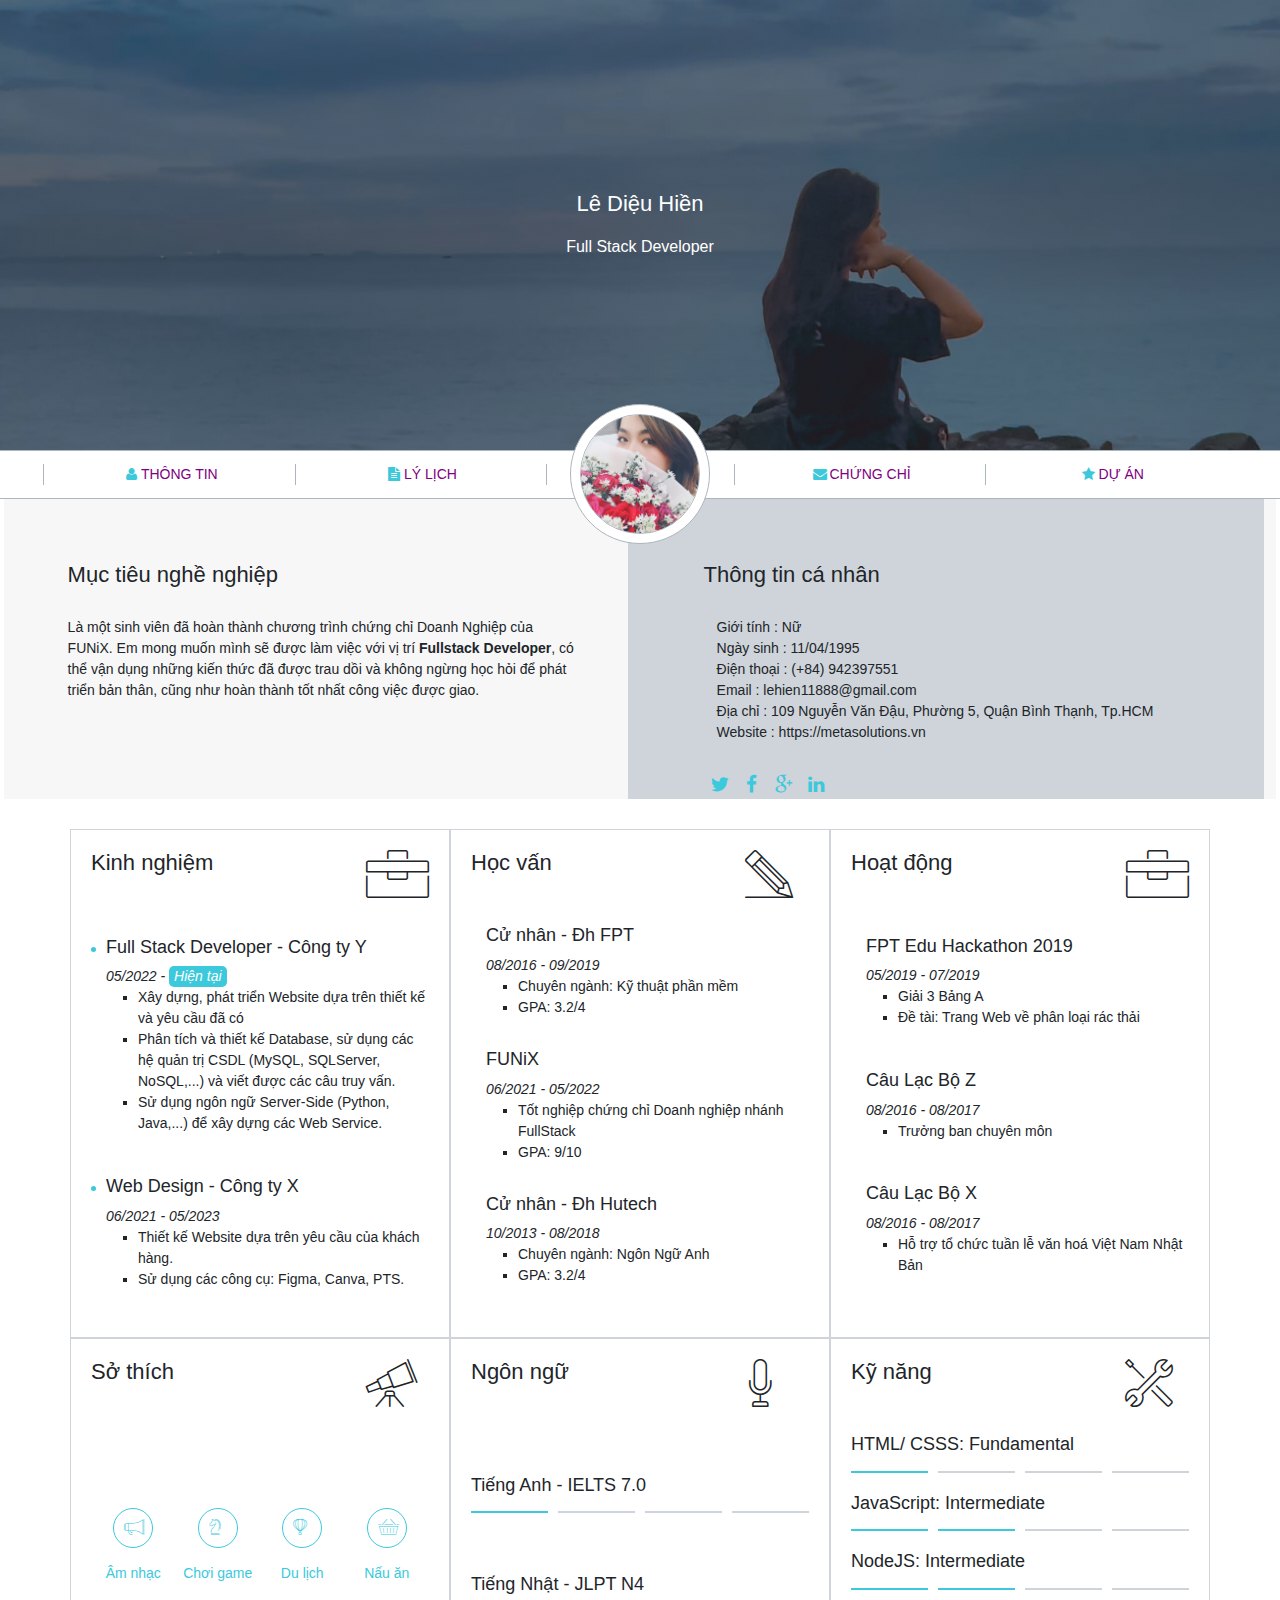
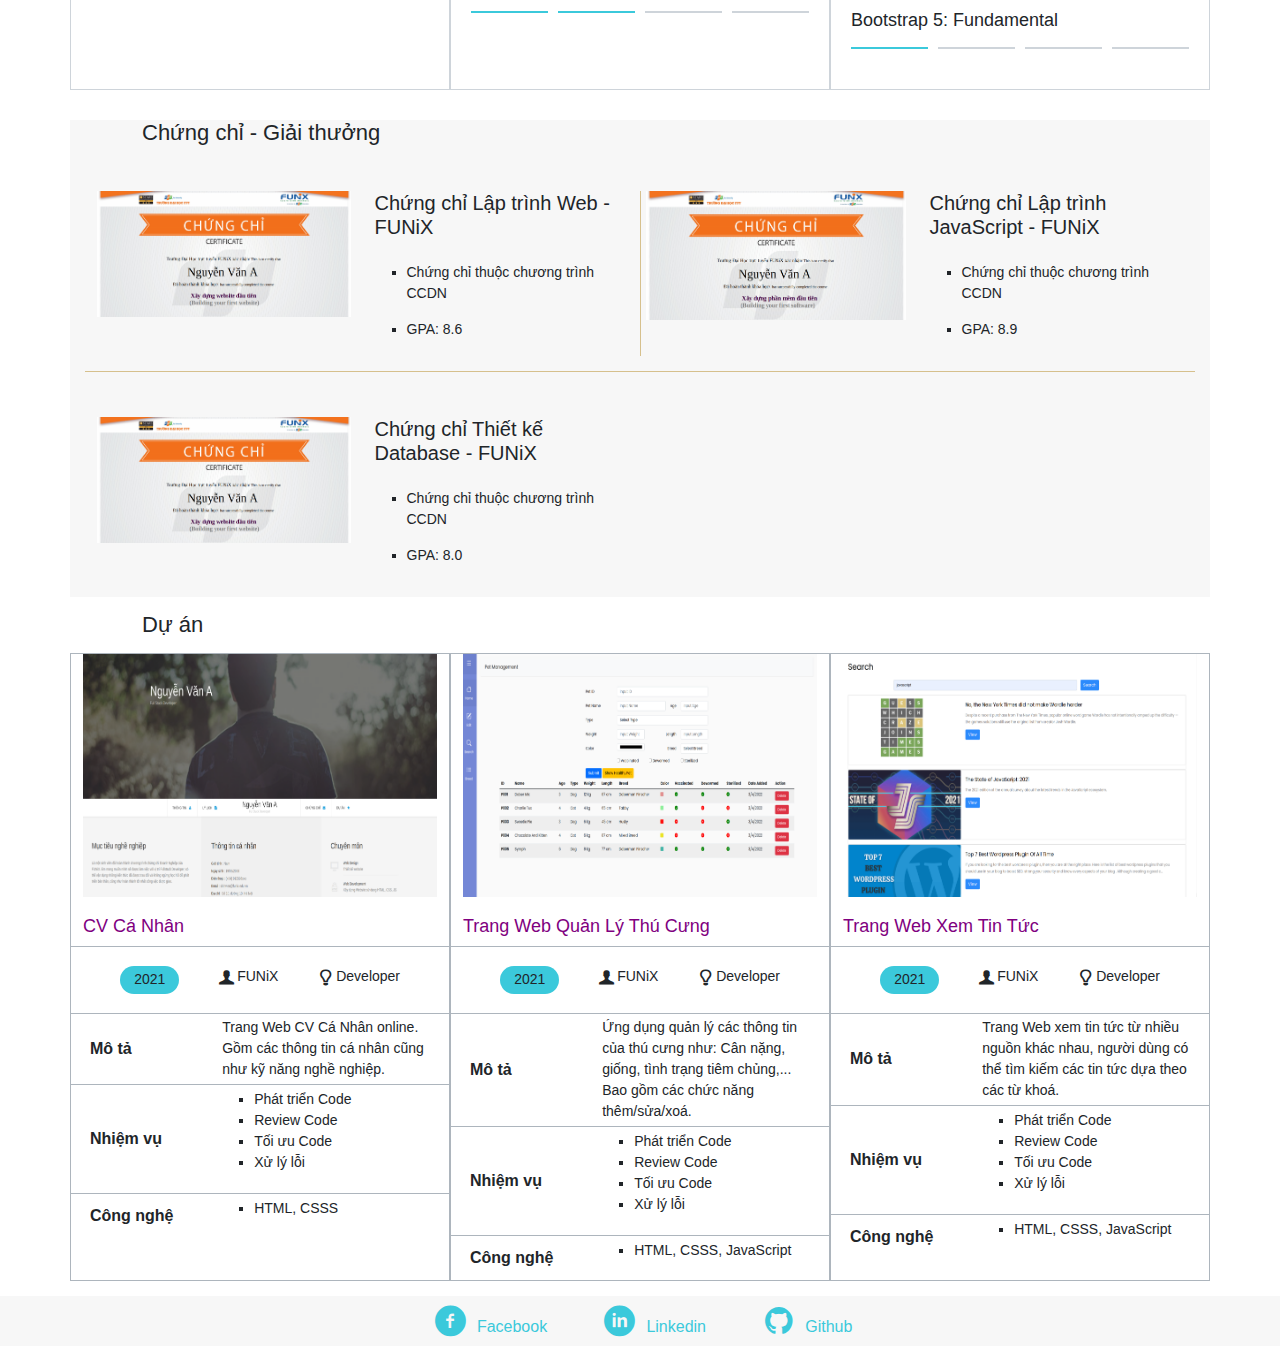
==== index.html @ 9a1d78a1 "Add files via upload" ====
<!DOCTYPE html>
<html lang="en">
  <head>
    <meta charset="UTF-8" />
    <meta http-equiv="X-UA-Compatible" content="IE=edge" />
    <meta name="viewport" content="width=device-width, initial-scale=1.0" />
    <link rel="stylesheet" href="https://cdn.jsdelivr.net/npm/bootstrap@5.0.2/dist/css/bootstrap.min.css">
    <link href="https://cdn.jsdelivr.net/npm/bootstrap@5.0.2/dist/css/bootstrap.min.css" rel="stylesheet" integrity="sha384-EVSTQN3/azprG1Anm3QDgpJLIm9Nao0Yz1ztcQTwFspd3yD65VohhpuuCOmLASjC" crossorigin="anonymous">
    <link rel="stylesheet" href="./css/desktop.style.css"/>
    <link rel="stylesheet" href="./css/mobile.style.css"/>
    <link rel="stylesheet" href="./css/tablet.style.css"/>
    <link rel="stylesheet" href="./css/font.css" />
    <title>Assignment 03</title>
  </head>
  <body>
    <header>
      <div id="banner" style="padding: 50px">
        <h1 class="name-postion">Lê Diệu Hiền</h1>
        <span class="name-position">Full Stack Developer</span>
      </div>
    </header>
    <section>
      <nav class="nav-bar container-fluid">
          <div class="nav-item"><i class="icon-user"></i><a class="nav-link" href="#about">Thông tin</a></div>
          <div class="nav-item"><i class="icon-doc-text-inv"></i><a class="nav-link" href="#job-info">Lý lịch</a></div>
          <div class="nav-other"><span class="nav-ava">
            <img src="/images/ava-img.jpg" alt="This is my avatar" width="25%" height="auto"/>
          </span></div>
          <div class="nav-item"><i class="icon-mail-alt"></i><a class="nav-link" href="#certificate">Chứng chỉ</a></div>
          <div class="nav-item"><i class="icon-star-1"></i><a class="nav-link" href="#project">Dự Án</a></div>
        </nav>
    </section>

    <section id="about" class="bg-grey container-fluid">
      <div class="row gx-3 section-1">
        <div class="col-12 col-sm-12 col-md-6 col-lg-6 section-1-goal" id="target">
          <h1 class="section-title">Mục tiêu nghề nghiệp</h1>
          <p>
            Là một sinh viên đã hoàn thành chương trình chứng chỉ Doanh Nghiệp
            của FUNiX. Em mong muốn mình sẽ được làm việc với vị trí
            <b>Fullstack Developer</b>, có thể vận dụng những kiến thức đã được
            trau dồi và không ngừng học hỏi để phát triển bản thân, cũng như
            hoàn thành tốt nhất công việc được giao.
          </p>
        </div>
        <div class="col-12 col-sm-12 col-md-6 col-lg-6 section-1-personalinfo row" id="personal-info">
          <h1 class="section-title">Thông tin cá nhân</h1>
          <ul class="mt-40 info">
            <li><span>Giới tính</span> : Nữ</li>
            <li><span>Ngày sinh</span> : 11/04/1995</li>
            <li><span>Điện thoại</span> : (+84) 942397551</li>
            <li><span>Email</span> : lehien11888@gmail.com</li>
            <li>
              <span>Địa chỉ</span> : 109 Nguyễn Văn Đậu, Phường 5, Quận Bình
              Thạnh, Tp.HCM
            </li>
            <li><span>Website</span> : https://metasolutions.vn</li>
          </ul>
          <div class="personal-info-contact">
            <i class="icon-twitter"></i>
            <i class="icon-facebook"></i>
            <i class="icon-gplus"></i>
            <i class="icon-linkedin"></i>
          </div>
        </div>
      </div>
    </section>

    <section id="job-info" class="container">
      <div class="section-2 row">
        <div class="career col-12 col-sm-12 col-md-6 col-lg-4">
          <h1 class="career-title">Kinh nghiệm</h1>
          <i class="ic-toolbox"></i>
          <div class="congtyy">
            <h2>Full Stack Developer - Công ty Y</h2>
            <p>
              <i>05/2022 - <span class="hientai">Hiện tại</span></i>
            </p>
            <ul>
              <li>
                Xây dựng, phát triển Website dựa trên thiết kế và yêu cầu đã có
              </li>
              <li>
                Phân tích và thiết kế Database, sử dụng các hệ quản trị CSDL
                (MySQL, SQLServer, NoSQL,...) và viết được các câu truy vấn.
              </li>
              <li>
                Sử dụng ngôn ngữ Server-Side (Python, Java,...) để xây dựng các
                Web Service.
              </li>
            </ul>
          </div>
          <div class="congtyx">
            <h2>Web Design - Công ty X</h2>
            <p><i>06/2021 - 05/2023</i></p>
            <ul>
              <li>Thiết kế Website dựa trên yêu cầu của khách hàng.</li>
              <li>Sử dụng các công cụ: Figma, Canva, PTS.</li>
            </ul>
          </div>
        </div>
        <div class="education col-12 col-sm-12 col-md-6 col-lg-4">
          <h1 class="education-title">Học vấn</h1>
          <i class="ic-pencil"></i>
          <div class="funix-edu">
            <h2>FUNiX</h2>
            <p><i>06/2021 - 05/2022</i></p>
            <ul>
              <li>Tốt nghiệp chứng chỉ Doanh nghiệp nhánh FullStack</li>
              <li>GPA: 9/10</li>
            </ul>
          </div>
          <div class="fpt-edu">
            <h2>Cử nhân - Đh FPT</h2>
            <p><i>08/2016 - 09/2019</i></p>
            <ul>
              <li>Chuyên ngành: Kỹ thuật phần mềm</li>
              <li>GPA: 3.2/4</li>
            </ul>
          </div>
          <div class="hutech-edu">
            <h2>Cử nhân - Đh Hutech</h2>
            <p><i>10/2013 - 08/2018</i></p>
            <ul>
              <li>Chuyên ngành: Ngôn Ngữ Anh</li>
              <li>GPA: 3.2/4</li>
            </ul>
          </div>
        </div>
        <div class="activities col-12 col-sm-12 col-md-6 col-lg-4">
          <h1 class="activities-title">Hoạt động</h1>
          <i class="ic-toolbox"></i>
          <div class="fpt-act">
            <h2>FPT Edu Hackathon 2019</h2>
            <p><i>05/2019 - 07/2019</i></p>
            <ul>
              <li>Giải 3 Bảng A</li>
              <li>Đề tài: Trang Web về phân loại rác thải</li>
            </ul>
          </div>
          <div class="zclub-act">
            <h2>Câu Lạc Bộ Z</h2>
            <p><i>08/2016 - 08/2017</i></p>
            <ul>
              <li>Trưởng ban chuyên môn</li>
            </ul>
          </div>
          <div class="xclub-act">
            <h2>Câu Lạc Bộ X</h2>
            <p><i>08/2016 - 08/2017</i></p>
            <ul>
              <li>Hỗ trợ tổ chức tuần lễ văn hoá Việt Nam Nhật Bản</li>
            </ul>
          </div>
        </div>
        <div class="hobby col-12 col-sm-12 col-md-6 col-lg-4">
          <h1 class="hobby-title">Sở thích</h1>
          <i class="ic-telescope"></i>
          <div class="hobby-detail">
            <span class="hobby1">
              <i class="ic-megaphone"></i>
              <p>Âm nhạc</p>
            </span>
            <span class="hobby2">
              <i class="ic-strategy"></i>
              <p>Chơi game</p>
            </span>
            <span class="hobby3">
              <i class="ic-hotairballoon"></i>
              <p>Du lịch</p>
            </span>
            <span class="hobby4">
              <i class="ic-basket"></i>
              <p>Nấu ăn</p>
            </span>
          </div>
        </div>
        <div class="language col-12 col-sm-12 col-md-6 col-lg-4">
          <h1 class="languege-title">Ngôn ngữ</h1>
          <i class="ic-mic"></i>
          <div class="ngonnguanh">
            <h2>Tiếng Anh - IELTS 7.0</h2>
            <span class="ngonnguanh-bar">
              <span class="ngonnguanh-bar1"></span>
              <span class="ngonnguanh-bar2"></span>
              <span class="ngonnguanh-bar3"></span>
              <span class="ngonnguanh-bar4"></span>
            </span>
          </div>
          <div class="ngonngunhat">
            <h2>Tiếng Nhật - JLPT N4</h2>
            <span class="ngonngunhat-bar">
              <span class="ngonngunhat-bar1"></span>
              <span class="ngonngunhat-bar2"></span>
              <span class="ngonngunhat-bar3"></span>
              <span class="ngonngunhat-bar4"></span>
            </span>
          </div>
        </div>
        <div class="skill col-12 col-sm-12 col-md-6 col-lg-4">
          <h1 class="skill-title">Kỹ năng</h1>
          <i class="ic-tools-2"></i>
          <div class="html-skill">
            <h2>HTML/ CSSS: Fundamental</h2>
            <span class="html-bar">
              <span class="html-bar1"></span>
              <span class="html-bar2"></span>
              <span class="html-bar3"></span>
              <span class="html-bar4"></span>
            </span>
          </div>
          <div class="javascript-skill">
            <h2>JavaScript: Intermediate</h2>
            <span class="javascript-bar">
              <span class="javascript-bar1"></span>
              <span class="javascript-bar2"></span>
              <span class="javascript-bar3"></span>
              <span class="javascript-bar4"></span>
            </span>
          </div>
          <div class="nodejs-skill">
            <h2>NodeJS: Intermediate</h2>
            <span class="nodejs-bar">
              <span class="nodejs-bar1"></span>
              <span class="nodejs-bar2"></span>
              <span class="nodejs-bar3"></span>
              <span class="nodejs-bar4"></span>
            </span>
          </div>
          <div class="bootstrap-skill">
            <h2>Bootstrap 5: Fundamental</h2>
            <span class="bootstrap-bar">
              <span class="bootstrap-bar1"></span>
              <span class="bootstrap-bar2"></span>
              <span class="bootstrap-bar3"></span>
              <span class="bootstrap-bar4"></span>
            </span>
          </div>
        </div>
      </div>
    </section >
    <section id="certificate" class="certificate container">
      <h1 class="certificate-title">Chứng chỉ - Giải thưởng</h1>
      <div class="certificate-detail row">
        <div class="web-cer col-12 col-sm-12 col-md-6 col-lg-6">
          <div class="row">
          <span class="col-12 col-sm-12 col-md-12 col-lg-6"
            ><img
              src="images/Cert_WEB.png"
              alt="This is Web Certificate"
              width="100%"
              height="auto"
          /></span>
          <span class="col-12 col-sm-12 col-md-12 col-lg-6">
            <h5>Chứng chỉ Lập trình Web - FUNiX</h5>
            <ul>
              <li>Chứng chỉ thuộc chương trình CCDN</li>
              <li>GPA: 8.6</li>
            </ul></span>
        </div>
        </div>

        <div class="java-cer col-12 col-sm-12 col-md-6 col-lg-6">
          <div class="row">
          <span class="java-cer-img col-12 col-sm-12 col-md-12 col-lg-6">
            <img
              src="images/Cert_PRF.png"
              alt="This is Java Script Certificate"
              width="100%"
              height="auto"
            />
          </span>
          <span class="col-12 col-sm-12 col-md-12 col-lg-6">
            <h5>Chứng chỉ Lập trình JavaScript - FUNiX</h5>
            <ul>
              <li>Chứng chỉ thuộc chương trình CCDN</li>
              <li>GPA: 8.9</li>
            </ul></span
          ></div>
        </div>
        <div class="database-cer col-12 col-sm-12 col-md-6 col-lg-6">
          <div class="row">
          <span class="col-12 col-sm-12 col-md-12 col-lg-6">
            <img
              src="images/Cert_DBI.png"
              alt="This is Database Certificate"
              width="100%"
              height="auto"
          /></span>
          <span class="col-12 col-sm-12 col-md-12 col-lg-6">
            <h5>Chứng chỉ Thiết kế Database - FUNiX</h5>
            <ul>
              <li>Chứng chỉ thuộc chương trình CCDN</li>
              <li>GPA: 8.0</li>
            </ul></span
          ></div>
        </div>
      </div>
    </section>



    <section id="project">
      <div class="project container">
      <div class="project-title">
        <h1>Dự án</h1>
      </div>


      <div class="project-detail">
      <div class="row">
      <div class="project1 col-12 col-sm-12 col-md-4 col-lg-4 col-xl-4">
        <div class="row">
      <span class="col-12"><img src="images/project_1.png" alt="This is project 1 image" width="100%" height="auto"></span>
      <div class="col-12 project1-title"><a class="project-link" href="/digital-cv.html" target="_blank"><h2>CV Cá Nhân</h2></a></div>
      <div class="col-12 project1-info">
        <span class="project1-info-year"><p>2021</p></span>
        <span class="project1-info-agency"><i class="icon-user-1"></i><p>FUNiX</p></span>
        <span class="project1-info-position"><i class="icon-lamp"></i><p>Developer</p></span></div>
      <div class="col-12 project1-des">
        <div class="row">
        <table class="col-12">
          <tr class="tr-1">
            <th>Mô tả</th>
            <td><p>Trang Web CV Cá Nhân online. Gồm các thông tin cá nhân cũng như kỹ năng
              nghề nghiệp.</p></td>
          </tr>
          <tr class="tr-2">
            <th>Nhiệm vụ</th>
            <td>
              <ul>
                <li>Phát triển Code</li>
                <li>Review Code</li>
                <li>Tối ưu Code</li>
                <li>Xử lý lỗi</li>
              </ul>
            </td>
          </tr>
          <tr class="tr-3">
            <th>Công nghệ</th>
            <td>
              <ul>
                <li>HTML, CSSS</li>
              </ul>
              <td>
          </tr>
        </table></div>
      </div>
      </div>
      </div>

      <div class="project2 col-12 col-sm-12 col-md-4 col-lg-4 col-xl-4">
        <div class="row">
      <span class="col-12"><img src="images/project_2.png" alt="This is project 2 image" width="100%" height="auto"></span>
      <div class="col-12 project2-title"><a class="project-link" href="/digital-cv.html" target="_blank"><h2>Trang Web Quản Lý Thú Cưng</h2></a></div>
      <div class="col-12 project2-info">
      <span class="project2-info-year"><p>2021</p></span>
      <span class="project2-info-agency"><i class="icon-user-1"></i><p>FUNiX</p></span>
      <span class="project2-info-position"><i class="icon-lamp"></i><p>Developer</p></span>
      </div>
      <div class="col-12 project2-des">
        <div class="row">
        <table class="col-12">
          <tr class="tr-1">
            <th>Mô tả</th>
            <td><p>Ứng dụng quản lý các thông tin của thú cưng như: Cân nặng, giống, tình
              trạng tiêm chủng,... Bao gồm các chức năng thêm/sửa/xoá.</p></td>
          </tr>
          <tr class="tr-2">
            <th>Nhiệm vụ</th>
            <td>
              <ul>
              <li>Phát triển Code</li>
              <li>Review Code</li>
              <li>Tối ưu Code</li>
              <li>Xử lý lỗi</li>
            </ul>
          </td>
          </tr>
          <tr class="tr-3">
            <th>Công nghệ</th>
            <td><ul>
              <li>HTML, CSSS, JavaScript</li>
            </ul></td>
          </tr>
        </table></div>
      </div>
    </div></div>


      <div class="project3 col-12 col-sm-12 col-md-4 col-lg-4 col-xl-4">
        <div class="row">
      <span class="col-12 col-sm-12 col-md-12 col-lg-12"><img src="images/project_3.png" alt="This is project 3 image" width="100%" height="auto"></span>
      <div class="col-12 col-sm-12 col-md-12 col-lg-12 project3-title"><a class="project-link" href="/digital-cv.html" target="_blank"><h2>Trang Web Xem Tin Tức</h2></a></div>
      <div class="col-12 col-sm-12 col-md-12 col-lg-12 project3-info">
      <span class="project3-info-year"><p>2021</p></span>
      <span class="project3-info-agency"><i class="icon-user-1"></i><p>FUNiX</p></span>
      <span class="project3-info-position"><i class="icon-lamp"></i><p>Developer</p><span>
      </div>
      <div class="col-12">
        <div class="row">
      <table class="col-12">
        <tr class="tr-1">
          <th>Mô tả</th>
          <td><p>Trang Web xem tin tức từ nhiều nguồn khác nhau, người dùng có thể tìm
            kiếm các tin tức dựa theo các từ khoá.</p></td>
        </tr>
        <tr class="tr-2">
          <th>Nhiệm vụ</th>
          <td><ul>
            <li>Phát triển Code</li>
            <li>Review Code</li>
            <li>Tối ưu Code</li>
            <li>Xử lý lỗi</li>
          </ul></td>
        </tr>
        <tr class="tr-3">
          <th>Công nghệ</th>
          <td><ul>
            <li>HTML, CSSS, JavaScript</li>
          </ul></td>
        </tr>
      </table></div>
      </div></div>
    </div>
    
    </div></div></div>
    </section>

    <section>
      <div class="footer">
          <div class=footer-contact">
            <span><i class="icon-facebook-circled"></i></span>
            <span>Facebook<span></div>
          <div class=footer-contact">
            <span><i class="icon-linkedin-circled"></i></span>
            <span>Linkedin</span>
          </div>
          <div class=footer-contact">
            <span><i class="icon-github-circled"></i></span>
            <span>Github</span>
          </div>
      </div>
    </section>
    <script src="https://cdn.jsdelivr.net/npm/bootstrap@5.0.2/dist/js/bootstrap.bundle.min.js" integrity="sha384-MrcW6ZMFYlzcLA8Nl+NtUVF0sA7MsXsP1UyJoMp4YLEuNSfAP+JcXn/tWtIaxVXM" crossorigin="anonymous"></script>
    <script src="https://cdn.jsdelivr.net/npm/@popperjs/core@2.9.2/dist/umd/popper.min.js" integrity="sha384-IQsoLXl5PILFhosVNubq5LC7Qb9DXgDA9i+tQ8Zj3iwWAwPtgFTxbJ8NT4GN1R8p" crossorigin="anonymous"></script>
    <script src="https://cdn.jsdelivr.net/npm/bootstrap@5.0.2/dist/js/bootstrap.min.js" integrity="sha384-cVKIPhGWiC2Al4u+LWgxfKTRIcfu0JTxR+EQDz/bgldoEyl4H0zUF0QKbrJ0EcQF" crossorigin="anonymous"></script>
  </body>
</html>
---- css/desktop.style.css ----
/* Css Code*/
* {
  margin: 0px;
  font-family: Arial, Helvetica, sans-serif;
}
section > .container {
  width: 1200px;
  margin: auto;
}
h1 {
  font-family: Arial;
  font-size: 22px;
}

h2 {
  font-family: Arial;
  font-size: 18px;
}

p {
  font-family: Arial;
  font-size: 14px;
  margin-bottom: 0;
}

ul {
  font-family: Arial;
  font-size: 14px;
}

li {
  list-style-type: square;
}

a:link {
  color: purple;
  background-color: transparent;
  text-decoration: none;
}
a:visited {
  color: blue;
  background-color: transparent;
  text-decoration: none;
}
a:hover {
  cursor: pointer;
  color: blue;
  background-color: transparent;
  text-decoration: underline;
}

/* Điều Chỉnh Cho Header*/
header {
  width: 100%;
  height: 50vh;
  background-image: linear-gradient(
      rgba(34, 34, 34, 0.5),
      rgba(34, 34, 34, 0.5)
    ),
    url(/images/background-img.jpeg);
  background-size: cover;
  background-position: 50% 55%;
  color: #fff;
  position: relative;
}

#banner {
  position: absolute;
  top: 50%;
  left: 50%;
  transform: translate(-50%, -50%);
  display: flex;
  flex-direction: column;
  align-items: center;
  justify-items: center;
  gap: 10px;
}

/* Điều Chỉnh Nav Bar */
nav {
  margin: 0;
  height: 5%;
  text-transform: uppercase;
  font-size: 14px;
  justify-content: center;
  color: #3bc9db;
  text-align: center;
  position: relative;
  border-top: 1px solid #adb5bd;
  border-bottom: 1px solid #adb5bd;
}
.nav-bar {
  display: inline-flex;
  padding-top: 1%;
  padding-bottom: 1%;
}

.nav-item {
  width: 20%;
  display: inline-flex;
  justify-content: center;
  border-left: 1px solid #adb5bd;
}

.nav-other {
  width: 15%;
}

nav i {
  zoom: 1;
}

.nav-other {
  display: flex;
  flex-direction: column;
  justify-content: center;
  align-content: center;
  color: #fff;
  border-left: 1px solid #adb5bd;
}

/* Điều chỉnh thêm Avatar phần nav-bar*/

.nav-ava {
  width: 140px;
  height: 140px;
  position: absolute;
  top: 50%;
  left: 50%;
  transform: translate(-50%, -50%);
  background-color: #fff;
  border-radius: 50%;
  justify-content: center;
  border: 1px solid #adb5bd;
}

.nav-ava img {
  width: 120px;
  height: 120px;
  border-radius: 50%;
  position: absolute;
  top: 50%;
  left: 50%;
  transform: translate(-50%, -50%);
  border: 1px solid #adb5bd;
}

/* Điều chỉnh Section Mục Tiêu Và Thông Tin Cá Nhân */
.section-1 {
  background-color: #f7f7f7;
}

.section-1-goal {
  padding-top: 5%;
  padding-left: 5%;
  padding-right: 5%;
  line-height: 1.5;
}

.section-1-personalinfo {
  background-color: #ced4da;
  padding-top: 5%;
  padding-left: 5%;
  padding-right: 5%;
  line-height: 1.5;
}

.section-1-personalinfo ul {
  text-indent: 0;
  padding-left: 25px;
}

.section-1-personalinfo li {
  list-style-type: none;
}
.section-title {
  padding-bottom: 20px;
}

.personal-info-contact {
  margin-top: 10px;
  zoom: 1.2;
  color: #3bc9db;
}

/* Điều chỉnh Section Kinh Nghiệm, Kỹ Năng, Học Vấn */
.section-2 {
  /*
  display: grid;
  grid-template-columns: repeat(3, 1fr);*/
  margin-bottom: 30px;
  margin-top: 30px;
}
/* Điều chỉnh Kinh nghiệm */
.career {
  border: 1px solid #ced4da;
  padding: 20px;
  display: grid;
  grid-template-columns: auto 0.25fr;
  align-items: start;
}
.career-title {
  height: 25px;
  grid-column: 1;
  grid-row: 1;
  align-self: start;
}
.ic-toolbox {
  height: 25px;
  grid-column: 2;
  grid-row: 1;
  zoom: 3;
}
/* Điều chỉnh Kinh nghiệm Công Ty Y */
.congtyy {
  grid-column: 1 / span 2;
  grid-row: 2;
  line-height: 1.5;
  position: relative;
  padding-left: 15px;
  margin-bottom: 15px;
}

.congtyy::before {
  content: " ";
  position: absolute;
  width: 5px;
  height: 5px;
  top: 10px;
  left: 0;
  background-color: #3bc9db;
  border-radius: 50%;
}

.hientai {
  display: inline-block;
  background-color: #3bc9db;
  color: #fff;
  padding: 0px 5px;
  border-radius: 5px;
}
/* Điều chỉnh Kinh nghiệm Công Ty X */
.congtyx {
  grid-column: 1 / span 2;
  grid-row: 3;
  line-height: 1.5;
  position: relative;
  padding-left: 15px;
}

.congtyx::before {
  content: " ";
  position: absolute;
  width: 5px;
  height: 5px;
  top: 10px;
  left: 0;
  background-color: #3bc9db;
  border-radius: 50%;
}

/* Điều chỉnh Section Học Vấn */
.education {
  border: 1px solid #ced4da;
  padding: 20px;
  margin-top: 0;
  display: grid;
  grid-template-columns: auto 0.25fr;
  align-items: start;
}

.education-title {
  grid-column: 1;
  grid-row: 1;
  height: 25px;
  align-self: start;
}

.ic-pencil {
  height: 25px;
  grid-column: 2;
  grid-row: 1;
  zoom: 3;
}

/* Điều chỉnh Học vấn Funix*/
.funix-edu {
  grid-column: 1 / span 2;
  grid-row: 3;
  line-height: 1.5;
  padding-left: 15px;
  margin-bottom: 15px;
}

/* Điều chỉnh Học vấn FPT*/
.fpt-edu {
  grid-column: 1 / span 2;
  grid-row: 2;
  line-height: 1.5;
  padding-left: 15px;
  margin-bottom: 15px;
}

/* Điều chỉnh Học vấn Hutech*/
.hutech-edu {
  grid-column: 1 / span 2;
  grid-row: 4;
  line-height: 1.5;
  padding-left: 15px;
  margin-bottom: 15px;
}

/* Điều chỉnh Hoạt Động */
.activities {
  border: 1px solid #ced4da;
  padding: 20px;
  margin-top: 0;
  display: grid;
  grid-template-columns: auto 0.25fr;
  align-items: start;
}

.activities-title {
  grid-column: 1;
  grid-row: 1;
  height: 25px;
  align-self: start;
}

/* Điều chỉnh Hoạt Động FPT*/
.fpt-act {
  grid-column: 1 / span 2;
  grid-row: 2;
  line-height: 1.5;
  padding-left: 15px;
  margin-bottom: 15px;
}

/* Điều chỉnh Hoạt Động Z Club*/
.zclub-act {
  grid-column: 1 / span 2;
  grid-row: 3;
  line-height: 1.5;
  padding-left: 15px;
  margin-bottom: 15px;
}

/* Điều chỉnh Hoạt Động X Club*/
.xclub-act {
  grid-column: 1 / span 2;
  grid-row: 4;
  line-height: 1.5;
  padding-left: 15px;
  margin-bottom: 15px;
}

/* Điều chỉnh Sở Thích*/
.hobby {
  border: 1px solid #ced4da;
  padding: 20px;
  margin-top: 0;
  display: grid;
  grid-template-columns: auto 0.25fr;
  align-items: start;
}

.hobby-title {
  grid-column: 1;
  grid-row: 1;
  height: 25px;
  align-self: start;
}
.ic-telescope {
  height: 25px;
  grid-column: 2;
  grid-row: 1;
  zoom: 3;
}

.hobby-detail {
  grid-column: 1 / span 2;
  grid-row: 2;
  display: grid;
  grid-template-columns: repeat(4, 1fr);
  justify-items: center;
  margin-bottom: 15px;
}

.hobby1,
.hobby2,
.hobby3,
.hobby4 {
  color: #3bc9db;
  display: flex;
  flex-direction: column;
  align-items: center;
  /**/
}

.ic-megaphone,
.ic-strategy,
.ic-hotairballoon,
.ic-basket {
  zoom: 1;
  border: 1px solid #3bc9db;
  border-radius: 50%;
  padding: 10px;
  margin-bottom: 15px;
  margin-top: 5px;
  width: 40px;
  height: 40px;
  /**/
}

/* Điều chỉnh Ngôn ngữ*/
.language {
  border: 1px solid #ced4da;
  padding: 20px;
  margin-top: 0;
  display: grid;
  grid-template-columns: auto 0.25fr;
  align-items: start;
}

.language-title {
  grid-column: 1;
  grid-row: 1;
  height: 25px;
  align-self: start;
}

.ic-mic {
  height: 25px;
  grid-column: 2;
  grid-row: 1;
  zoom: 3;
}

/* Điều chỉnh Ngôn ngữ Anh và progress bar*/
.ngonnguanh {
  grid-column: 1 / span 2;
  grid-row: 2;
  margin-bottom: 20px;
}

.ngonnguanh-bar {
  margin-top: 15px;
  display: grid;
  grid-template-columns: repeat(4, 1fr);
  gap: 10px;
  height: 2px;
}

.ngonnguanh-bar1 {
  border: 1px solid #3bc9db;
}

.ngonnguanh-bar2,
.ngonnguanh-bar3,
.ngonnguanh-bar4 {
  border: 1px solid #ced4da;
}

/* Điều chỉnh Ngôn ngữ Nhật và progress bar*/
.ngonngunhat {
  grid-column: 1 / span 2;
  grid-row: 3;
  margin-bottom: 15px;
}
.ngonngunhat-bar {
  margin-top: 15px;
  display: grid;
  grid-template-columns: repeat(4, 1fr);
  gap: 10px;
  height: 2px;
}

.ngonngunhat-bar1,
.ngonngunhat-bar2 {
  border: 1px solid #3bc9db;
}

.ngonngunhat-bar3,
.ngonngunhat-bar4 {
  border: 1px solid #ced4da;
}

/* Điều chỉnh Kỹ năng*/
.skill {
  border: 1px solid #ced4da;
  padding: 20px;
  margin-top: 0;
  display: grid;
  grid-template-columns: auto 0.25fr;
  align-items: start;
}
.skill-title {
  grid-column: 1;
  grid-row: 1;
  height: 25px;
  align-self: start;
}
.ic-tools-2 {
  height: 25px;
  grid-column: 2;
  grid-row: 1;
  zoom: 3;
}

/* Điều chỉnh HTML Skill và bar*/
.html-skill {
  grid-column: 1 / span 2;
  grid-row: 2;
  margin-bottom: 20px;
}

.html-bar {
  margin-top: 15px;
  display: grid;
  grid-template-columns: repeat(4, 1fr);
  gap: 10px;
  height: 2px;
}

.html-bar1 {
  border: 1px solid #3bc9db;
}

.html-bar2,
.html-bar3,
.html-bar4 {
  border: 1px solid #ced4da;
}

/* Điều chỉnh javascript Skill và bar*/
.javascript-skill {
  grid-column: 1 / span 2;
  grid-row: 3;
  margin-bottom: 20px;
}

.javascript-bar {
  margin-top: 15px;
  display: grid;
  grid-template-columns: repeat(4, 1fr);
  gap: 10px;
  height: 2px;
}

.javascript-bar1,
.javascript-bar2 {
  border: 1px solid #3bc9db;
}

.javascript-bar3,
.javascript-bar4 {
  border: 1px solid #ced4da;
}
/* Điều chỉnh nodejs Skill và bar*/
.nodejs-skill {
  grid-column: 1 / span 2;
  grid-row: 4;
  margin-bottom: 20px;
}

.nodejs-bar {
  margin-top: 15px;
  display: grid;
  grid-template-columns: repeat(4, 1fr);
  gap: 10px;
  height: 2px;
}

.nodejs-bar1,
.nodejs-bar2 {
  border: 1px solid #3bc9db;
}

.nodejs-bar3,
.nodejs-bar4 {
  border: 1px solid #ced4da;
}

/* Điều chỉnh bootstrap Skill và bar*/
.bootstrap-skill {
  grid-column: 1 / span 2;
  grid-row: 5;
  margin-bottom: 20px;
}

.bootstrap-bar {
  margin-top: 15px;
  display: grid;
  grid-template-columns: repeat(4, 1fr);
  gap: 10px;
  height: 2px;
}

.bootstrap-bar1 {
  border: 1px solid #3bc9db;
}

.bootstrap-bar2,
.bootstrap-bar3,
.bootstrap-bar4 {
  border: 1px solid #ced4da;
}

/* Điều chỉnh section Chứng chỉ, giải thưởng */
.certificate {
  margin-top: 15px;
  background: #f7f7f7;
}

.certificate-title {
  margin-left: 60px;
  margin-top: 15px;
  margin-bottom: 15px;
}

.certificate-detail {
  padding: 15px;
  /*display: grid;
  grid-template-columns: repeat(2, 1fr);*/
}

.web-cer {
  padding-top: 15px;
  /*
  grid-column: 1;
  display: grid;
  grid-template-columns: repeat(2, 1fr);*/
  justify-items: center;
  gap: none;
  border-bottom: 1px solid #d6c08d;
  padding-bottom: 15px;
}

.java-cer {
  padding-top: 15px;
  /*display: grid;
 grid-template-columns: repeat(2, 1fr);*/
  justify-items: center;
  gap: none;
  border-bottom: 1px solid #d6c08d;
  padding-bottom: 15px;
}
.java-cer-img {
  padding-left: 5px;
  border-left: 1px solid #d6c08d;
}

.database-cer {
  margin-top: 15px;
  padding-top: 30px;
  /*grid-column: 1;
  grid-row: 2;
  display: grid;
  grid-template-columns: repeat(2, 1fr);*/
}

.certificate-detail h4 {
  text-transform: uppercase;
  padding-bottom: 14px;
}

.certificate-detail li {
  padding-top: 15px;
}

/* Điều chỉnh section Dự án*/
.project-title {
  margin-top: 15px;
  margin-bottom: 15px;
  margin-left: 60px;
}

.project-detail {
  margin-top: 1%;
}

/*Điều chỉnh dự án 1*/
.project1 {
  border: 1px solid #adb5bd;
}

.project1-title {
  padding-top: 5%;
  border-bottom: 1px solid #adb5bd;
}

.project1-info {
  display: inline-flex;
  gap: 10%;
  justify-content: center;
  align-content: center;
  padding-top: 5%;
  padding-bottom: 5%;
}

.project1-info-year {
  display: inline-flex;
  background-color: #3bc9db;
  border-radius: 5cm;
  padding: 1% 4%;
}

.project1-info-agency,
.project1-info-position {
  display: inline-flex;
  justify-items: center;
}

/*Điều chỉnh dự án 2*/
.project2 {
  border: 1px solid #adb5bd;
}

.project2-title {
  padding-top: 5%;
  border-bottom: 1px solid #adb5bd;
}

.project2-info {
  display: inline-flex;
  gap: 10%;
  justify-content: center;
  align-content: center;
  padding-top: 5%;
  padding-bottom: 5%;
}

.project2-info-year {
  display: inline-flex;
  background-color: #3bc9db;
  border-radius: 5cm;
  padding: 1% 4%;
}

.project2-info-agency,
.project2-info-position {
  display: inline-flex;
  justify-items: center;
}

/*Điều chỉnh dự án 3*/
.project3 {
  border: 1px solid #adb5bd;
}

.project3-title {
  padding-top: 5%;
  border-bottom: 1px solid #adb5bd;
}

.project3-info {
  display: inline-flex;
  gap: 10%;
  justify-content: center;
  align-content: center;
  padding-top: 5%;
  padding-bottom: 5%;
}

.project3-info-year {
  display: inline-flex;
  background-color: #3bc9db;
  border-radius: 5cm;
  padding: 1% 4%;
}

.project3-info-agency,
.project3-info-position {
  display: inline-flex;
  justify-items: center;
}

/*Điều chỉnh bảng trong project*/
table {
  border-collapse: collapse;
}
tr {
  border-top: 1px solid #adb5bd;
  padding: 0 15px;
}
th {
  width: 35%;
  text-align: start;
  padding: 0px 5%;
}
td {
  padding: 1% 5%;
}

/* Điều chỉnh Footer*/

.footer {
  width: 100%;
  height: 50px;
  background-color: #f7f7f7;
  padding: 15px 0;
  margin-top: 15px;
  display: inline-flex;
  gap: 50px;
  justify-content: center;
  align-items: center;
  color: #3bc9db;
}

.footer-contact {
  display: inline-flex;
  height: 50px;
  align-items: center;
  justify-items: center;
}
.footer i {
  zoom: 2;
}
---- css/mobile.style.css ----
@media (max-width: 768px) {
  /*Navbar*/
  nav i {
    zoom: 1;
  }
  nav {
    margin: 0;
    height: 5%;
    text-transform: uppercase;
    font-size: 14px;
    color: #3bc9db;
    display: block;
    align-items: start;
  }

  .nav-bar {
    display: block;
    align-items: left;
  }

  .nav-item {
    width: 100%;
    border: none;
    justify-content: left;
  }

  .nav-ava,
  .nav-other {
    display: none;
  }

  /* Goal & personal info*/
  .section-1-goal {
    padding-left: 3%;
    padding-bottom: 5%;
  }
  .section-1-personalinfo {
    padding-left: 3%;
    padding-right: 0;
  }
  .section-1-personalinfo ul {
    text-indent: 0;
    padding-left: 25px;
  }
  .section-1-personalinfo li {
    padding-left: 25px;
  }

  /*Chỉnh Certificate*/
  .java-cer-img {
    padding-left: 15px;
    border-left: 0;
  }
  .java-cer {
    margin-top: 25px;
    justify-items: center;
    gap: none;
    border-bottom: 1px solid #d6c08d;
    padding-bottom: 15px;
  }

  /* Điều chỉnh section Dự án*/
  .project-title {
    margin-top: 15px;
    margin-bottom: 15px;
    margin-left: 60px;
  }

  .project-detail {
    margin-top: 1%;
  }

  /*Điều chỉnh dự án 1*/
  .project1 {
    border: 1px solid #adb5bd;
  }

  .project1-title {
    padding-top: 5%;
    border-bottom: 1px solid #adb5bd;
  }

  .project1-info {
    display: block;
    justify-content: center;
    align-content: center;
    padding-top: 5%;
    padding-bottom: 5%;
  }

  .project1-info-year {
    display: inline-flex;
    background-color: #3bc9db;
    border-radius: 5cm;
    padding: 0px 10px;
  }

  .project1-info-agency,
  .project1-info-position {
    display: inline-flex;
    justify-items: center;
  }

  /*Điều chỉnh dự án 2*/
  .project2 {
    border: 1px solid #adb5bd;
  }

  .project2-title {
    padding-top: 5%;
    border-bottom: 1px solid #adb5bd;
  }

  .project2-info {
    display: block;
    justify-content: center;
    align-content: center;
    padding-top: 5%;
    padding-bottom: 5%;
  }

  .project2-info-year {
    display: inline-flex;
    background-color: #3bc9db;
    border-radius: 5cm;
    padding: 1% 4%;
  }

  .project2-info-agency,
  .project2-info-position {
    display: inline-flex;
    justify-items: center;
  }

  /*Điều chỉnh dự án 3*/
  .project3 {
    border: 1px solid #adb5bd;
  }

  .project3-title {
    padding-top: 5%;
    border-bottom: 1px solid #adb5bd;
  }

  .project3-info {
    display: block;
    justify-content: center;
    align-content: center;
    padding-top: 5%;
    padding-bottom: 5%;
  }

  .project3-info-year {
    display: inline-flex;
    background-color: #3bc9db;
    border-radius: 5cm;
    padding: 1% 4%;
  }

  .project3-info-agency,
  .project3-info-position {
    display: inline-flex;
    justify-items: center;
  }
}
---- css/tablet.style.css ----
@media (min-width: 768px) and (max-width: 992px) {
  /*Chỉnh Nav*/
  nav i {
    zoom: 1;
  }
  nav {
    margin: 0;
    width: 100%;
    height: 5%;
    text-transform: uppercase;
    font-size: 14px;
    justify-content: center;
    color: #3bc9db;
    text-align: center;
    position: relative;
  }
  .nav-ava {
    display: none;
  }

  .nav-other {
    display: none;
  }
  .nav-item {
    width: 20%;
    display: inline-flex;
  }
  /* Goal & personal info*/

  .section-1-goal {
    padding-top: 5%;
    padding-left: 5%;
    padding-right: 5%;
    line-height: 1.5;
  }

  .section-1-personalinfo {
    background-color: #ced4da;
    padding-top: 5%;
    padding-left: 5%;
    padding-right: 5%;
    line-height: 1.5;
  }

  /*Điều chỉnh certificate*/
  .java-cer-img {
    padding-left: 15px;
    border-left: 1px solid #d6c08d;
  }

  /* Điều chỉnh section Dự án*/
  .project-title {
    margin-top: 15px;
    margin-bottom: 15px;
    margin-left: 60px;
  }

  .project-detail {
    margin-top: 1%;
  }

  /*Điều chỉnh dự án 1*/
  .project1 {
    border: 1px solid #adb5bd;
  }

  .project1-title {
    padding-top: 5%;
    border-bottom: 1px solid #adb5bd;
  }

  .project1-info {
    display: block;
    justify-content: center;
    align-content: center;
    padding-top: 5%;
    padding-bottom: 5%;
  }

  .project1-info-year {
    grid-column: 1;
    grid-row: span 2;
    display: inline-flex;
    background-color: #3bc9db;
    border-radius: 5cm;
    padding: 0px 10px;
  }

  .project1-info-agency,
  .project1-info-position {
    display: inline-flex;
    justify-items: center;
  }

  /*Điều chỉnh dự án 2*/
  .project2 {
    border: 1px solid #adb5bd;
  }

  .project2-title {
    padding-top: 5%;
    border-bottom: 1px solid #adb5bd;
  }

  .project2-info {
    display: block;
    justify-content: center;
    align-content: center;
    padding-top: 5%;
    padding-bottom: 5%;
  }

  .project2-info-year {
    display: inline-flex;
    background-color: #3bc9db;
    border-radius: 5cm;
    padding: 1% 4%;
  }

  .project2-info-agency,
  .project2-info-position {
    display: inline-flex;
    justify-items: center;
  }

  /*Điều chỉnh dự án 3*/
  .project3 {
    border: 1px solid #adb5bd;
  }

  .project3-title {
    padding-top: 5%;
    border-bottom: 1px solid #adb5bd;
  }

  .project3-info {
    display: block;
    justify-content: center;
    align-content: center;
    padding-top: 5%;
    padding-bottom: 5%;
  }

  .project3-info-year {
    display: inline-flex;
    background-color: #3bc9db;
    border-radius: 5cm;
    padding: 1% 4%;
  }

  .project3-info-agency,
  .project3-info-position {
    display: inline-flex;
    justify-items: center;
  }
}
---- css/font.css ----
@font-face {
	font-family: 'open_sanslight';
	src: url('../fonts/OpenSans-Light-webfont.eot');
	src: url('../fonts/OpenSans-Light-webfont.eot#iefix') format('embedded-opentype'),
		url('../fonts/OpenSans-Light-webfont.woff') format('woff'),
		url('../fonts/OpenSans-Light-webfont.ttf') format('truetype'),
		url('../fonts/OpenSans-Light-webfont.svg#open_sanslight') format('svg');
	font-weight: normal;
	font-style: normal;

}

@font-face {
	font-family: 'open_sansitalic';
	src: url('../fonts/OpenSans-Italic-webfont.eot');
	src: url('../fonts/OpenSans-Italic-webfont.eot#iefix') format('embedded-opentype'),
		url('../fonts/OpenSans-Italic-webfont.woff') format('woff'),
		url('../fonts/OpenSans-Italic-webfont.ttf') format('truetype'),
		url('../fonts/OpenSans-Italic-webfont.svg#open_sansitalic') format('svg');
	font-weight: normal;
	font-style: normal;

}

@font-face {
	font-family: 'open_sanssemibold';
	src: url('../fonts/OpenSans-Semibold-webfont.eot');
	src: url('../fonts/OpenSans-Semibold-webfont.eot#iefix') format('embedded-opentype'),
		url('../fonts/OpenSans-Semibold-webfont.woff') format('woff'),
		url('../fonts/OpenSans-Semibold-webfont.ttf') format('truetype'),
		url('../fonts/OpenSans-Semibold-webfont.svg#open_sanssemibold') format('svg');
	font-weight: normal;
	font-style: normal;

}


@font-face {
	font-family: 'open_sanslight_italic';
	src: url('../fonts/OpenSans-LightItalic-webfont.eot');
	src: url('../fonts/OpenSans-LightItalic-webfont.eot#iefix') format('embedded-opentype'),
		url('../fonts/OpenSans-LightItalic-webfont.woff') format('woff'),
		url('../fonts/OpenSans-LightItalic-webfont.ttf') format('truetype'),
		url('../fonts/OpenSans-LightItalic-webfont.svg#open_sanslight_italic') format('svg');
	font-weight: normal;
	font-style: normal;

}

@font-face {
	font-family: 'open_sansregular';
	src: url('../fonts/OpenSans-Regular-webfont.eot');
	src: url('../fonts/OpenSans-Regular-webfont.eot#iefix') format('embedded-opentype'),
		url('../fonts/OpenSans-Regular-webfont.woff') format('woff'),
		url('../fonts/OpenSans-Regular-webfont.ttf') format('truetype'),
		url('../fonts/OpenSans-Regular-webfont.svg#open_sansregular') format('svg');
	font-weight: normal;
	font-style: normal;

}


@font-face {
	font-family: 'fontello';
	src: url('../fonts/fontello.eot');
	src: url('../fonts/fontello.eot#iefix') format('embedded-opentype'),
		url('../fonts/fontello.woff') format('woff'),
		url('../fonts/fontello.ttf') format('truetype'),
		url('../fonts/fontello.svg#fontello') format('svg');
	font-weight: normal;
	font-style: normal;
}

[class^="icon-"]:before,
[class*=" icon-"]:before {
	font-family: "fontello";
	font-style: normal;
	font-weight: normal;
	speak: none;

	display: inline-block;
	text-decoration: inherit;
	width: 1em;
	margin-right: .2em;
	text-align: center;
	/* opacity: .8; */

	/* For safety - reset parent styles, that can break glyph codes*/
	font-variant: normal;
	text-transform: none;

	/* fix buttons height, for twitter bootstrap */
	line-height: 1em;

	/* Animation center compensation - margins should be symmetric */
	/* remove if not needed */
	margin-left: .2em;

	/* you can be more comfortable with increased icons size */
	/* font-size: 120%; */

	/* Font smoothing. That was taken from TWBS */
	-webkit-font-smoothing: antialiased;
	-moz-osx-font-smoothing: grayscale;

	/* Uncomment for 3D effect */
	/* text-shadow: 1px 1px 1px rgba(127, 127, 127, 0.3); */
}

.icon-emo-happy:before {
	content: '\e800';
}

/* '' */
.icon-emo-wink:before {
	content: '\e801';
}

/* '' */
.icon-emo-wink2:before {
	content: '\e802';
}

/* '' */
.icon-emo-unhappy:before {
	content: '\e803';
}

/* '' */
.icon-emo-sleep:before {
	content: '\e804';
}

/* '' */
.icon-emo-thumbsup:before {
	content: '\e805';
}

/* '' */
.icon-emo-devil:before {
	content: '\e806';
}

/* '' */
.icon-emo-surprised:before {
	content: '\e807';
}

/* '' */
.icon-emo-tongue:before {
	content: '\e808';
}

/* '' */
.icon-emo-coffee:before {
	content: '\e809';
}

/* '' */
.icon-emo-sunglasses:before {
	content: '\e80a';
}

/* '' */
.icon-emo-displeased:before {
	content: '\e80b';
}

/* '' */
.icon-emo-beer:before {
	content: '\e80c';
}

/* '' */
.icon-emo-grin:before {
	content: '\e80d';
}

/* '' */
.icon-emo-angry:before {
	content: '\e80e';
}

/* '' */
.icon-emo-saint:before {
	content: '\e80f';
}

/* '' */
.icon-emo-cry:before {
	content: '\e810';
}

/* '' */
.icon-emo-shoot:before {
	content: '\e811';
}

/* '' */
.icon-emo-squint:before {
	content: '\e812';
}

/* '' */
.icon-emo-laugh:before {
	content: '\e813';
}

/* '' */
.icon-spin1:before {
	content: '\e814';
}

/* '' */
.icon-spin2:before {
	content: '\e815';
}

/* '' */
.icon-spin3:before {
	content: '\e816';
}

/* '' */
.icon-spin4:before {
	content: '\e817';
}

/* '' */
.icon-spin5:before {
	content: '\e818';
}

/* '' */
.icon-spin6:before {
	content: '\e819';
}

/* '' */
.icon-firefox:before {
	content: '\e81a';
}

/* '' */
.icon-chrome:before {
	content: '\e81b';
}

/* '' */
.icon-opera:before {
	content: '\e81c';
}

/* '' */
.icon-ie:before {
	content: '\e81d';
}

/* '' */
.icon-crown:before {
	content: '\e81e';
}

/* '' */
.icon-crown-plus:before {
	content: '\e81f';
}

/* '' */
.icon-crown-minus:before {
	content: '\e820';
}

/* '' */
.icon-marquee:before {
	content: '\e821';
}

/* '' */
.icon-glass:before {
	content: '\e822';
}

/* '' */
.icon-music:before {
	content: '\e823';
}

/* '' */
.icon-search:before {
	content: '\e824';
}

/* '' */
.icon-mail:before {
	content: '\e825';
}

/* '' */
.icon-mail-alt:before {
	content: '\e826';
}

/* '' */
.icon-mail-squared:before {
	content: '\e827';
}

/* '' */
.icon-heart:before {
	content: '\e828';
}

/* '' */
.icon-heart-empty:before {
	content: '\e829';
}

/* '' */
.icon-star-1:before {
	content: '\e82a';
}

/* '' */
.icon-star-empty-1:before {
	content: '\e82b';
}

/* '' */
.icon-star-half:before {
	content: '\e82c';
}

/* '' */
.icon-star-half-alt:before {
	content: '\e82d';
}

/* '' */
.icon-user:before {
	content: '\e82e';
}

/* '' */
.icon-user-plus:before {
	content: '\e82f';
}

/* '' */
.icon-user-times:before {
	content: '\e830';
}

/* '' */
.icon-users:before {
	content: '\e831';
}

/* '' */
.icon-male:before {
	content: '\e832';
}

/* '' */
.icon-female:before {
	content: '\e833';
}

/* '' */
.icon-child:before {
	content: '\e834';
}

/* '' */
.icon-user-secret:before {
	content: '\e835';
}

/* '' */
.icon-video:before {
	content: '\e836';
}

/* '' */
.icon-videocam:before {
	content: '\e837';
}

/* '' */
.icon-picture:before {
	content: '\e838';
}

/* '' */
.icon-camera:before {
	content: '\e839';
}

/* '' */
.icon-camera-alt:before {
	content: '\e83a';
}

/* '' */
.icon-th-large:before {
	content: '\e83b';
}

/* '' */
.icon-th:before {
	content: '\e83c';
}

/* '' */
.icon-th-list:before {
	content: '\e83d';
}

/* '' */
.icon-ok:before {
	content: '\e83e';
}

/* '' */
.icon-ok-circled:before {
	content: '\e83f';
}

/* '' */
.icon-ok-circled2:before {
	content: '\e840';
}

/* '' */
.icon-ok-squared:before {
	content: '\e841';
}

/* '' */
.icon-cancel:before {
	content: '\e842';
}

/* '' */
.icon-cancel-circled:before {
	content: '\e843';
}

/* '' */
.icon-cancel-circled2:before {
	content: '\e844';
}

/* '' */
.icon-plus:before {
	content: '\e845';
}

/* '' */
.icon-plus-circled:before {
	content: '\e846';
}

/* '' */
.icon-plus-squared:before {
	content: '\e847';
}

/* '' */
.icon-plus-squared-alt:before {
	content: '\e848';
}

/* '' */
.icon-minus:before {
	content: '\e849';
}

/* '' */
.icon-minus-circled:before {
	content: '\e84a';
}

/* '' */
.icon-minus-squared:before {
	content: '\e84b';
}

/* '' */
.icon-minus-squared-alt:before {
	content: '\e84c';
}

/* '' */
.icon-help:before {
	content: '\e84d';
}

/* '' */
.icon-help-circled:before {
	content: '\e84e';
}

/* '' */
.icon-info-circled:before {
	content: '\e84f';
}

/* '' */
.icon-info:before {
	content: '\e850';
}

/* '' */
.icon-home:before {
	content: '\e851';
}

/* '' */
.icon-link:before {
	content: '\e852';
}

/* '' */
.icon-unlink:before {
	content: '\e853';
}

/* '' */
.icon-link-ext:before {
	content: '\e854';
}

/* '' */
.icon-link-ext-alt:before {
	content: '\e855';
}

/* '' */
.icon-attach:before {
	content: '\e856';
}

/* '' */
.icon-lock:before {
	content: '\e857';
}

/* '' */
.icon-lock-open:before {
	content: '\e858';
}

/* '' */
.icon-lock-open-alt:before {
	content: '\e859';
}

/* '' */
.icon-pin:before {
	content: '\e85a';
}

/* '' */
.icon-eye:before {
	content: '\e85b';
}

/* '' */
.icon-eye-off:before {
	content: '\e85c';
}

/* '' */
.icon-tag-1:before {
	content: '\e85d';
}

/* '' */
.icon-tags:before {
	content: '\e85e';
}

/* '' */
.icon-bookmark:before {
	content: '\e85f';
}

/* '' */
.icon-bookmark-empty:before {
	content: '\e860';
}

/* '' */
.icon-flag:before {
	content: '\e861';
}

/* '' */
.icon-flag-empty:before {
	content: '\e862';
}

/* '' */
.icon-flag-checkered:before {
	content: '\e863';
}

/* '' */
.icon-thumbs-up:before {
	content: '\e864';
}

/* '' */
.icon-thumbs-down:before {
	content: '\e865';
}

/* '' */
.icon-thumbs-up-alt:before {
	content: '\e866';
}

/* '' */
.icon-thumbs-down-alt:before {
	content: '\e867';
}

/* '' */
.icon-download:before {
	content: '\e868';
}

/* '' */
.icon-upload:before {
	content: '\e869';
}

/* '' */
.icon-download-cloud:before {
	content: '\e86a';
}

/* '' */
.icon-upload-cloud:before {
	content: '\e86b';
}

/* '' */
.icon-reply:before {
	content: '\e86c';
}

/* '' */
.icon-reply-all:before {
	content: '\e86d';
}

/* '' */
.icon-forward:before {
	content: '\e86e';
}

/* '' */
.icon-quote-left:before {
	content: '\e86f';
}

/* '' */
.icon-quote-right:before {
	content: '\e870';
}

/* '' */
.icon-code:before {
	content: '\e871';
}

/* '' */
.icon-export:before {
	content: '\e872';
}

/* '' */
.icon-export-alt:before {
	content: '\e873';
}

/* '' */
.icon-share:before {
	content: '\e874';
}

/* '' */
.icon-share-squared:before {
	content: '\e875';
}

/* '' */
.icon-pencil:before {
	content: '\e876';
}

/* '' */
.icon-pencil-squared:before {
	content: '\e877';
}

/* '' */
.icon-edit:before {
	content: '\e878';
}

/* '' */
.icon-print:before {
	content: '\e879';
}

/* '' */
.icon-retweet:before {
	content: '\e87a';
}

/* '' */
.icon-keyboard:before {
	content: '\e87b';
}

/* '' */
.icon-gamepad:before {
	content: '\e87c';
}

/* '' */
.icon-comment:before {
	content: '\e87d';
}

/* '' */
.icon-chat:before {
	content: '\e87e';
}

/* '' */
.icon-comment-empty:before {
	content: '\e87f';
}

/* '' */
.icon-chat-empty:before {
	content: '\e880';
}

/* '' */
.icon-bell:before {
	content: '\e881';
}

/* '' */
.icon-bell-alt:before {
	content: '\e882';
}

/* '' */
.icon-bell-off:before {
	content: '\e883';
}

/* '' */
.icon-bell-off-empty:before {
	content: '\e884';
}

/* '' */
.icon-attention-alt:before {
	content: '\e885';
}

/* '' */
.icon-attention:before {
	content: '\e886';
}

/* '' */
.icon-attention-circled:before {
	content: '\e887';
}

/* '' */
.icon-location:before {
	content: '\e888';
}

/* '' */
.icon-direction:before {
	content: '\e889';
}

/* '' */
.icon-compass:before {
	content: '\e88a';
}

/* '' */
.icon-trash:before {
	content: '\e88b';
}

/* '' */
.icon-trash-empty:before {
	content: '\e88c';
}

/* '' */
.icon-doc:before {
	content: '\e88d';
}

/* '' */
.icon-docs:before {
	content: '\e88e';
}

/* '' */
.icon-doc-text:before {
	content: '\e88f';
}

/* '' */
.icon-doc-inv:before {
	content: '\e890';
}

/* '' */
.icon-doc-text-inv:before {
	content: '\e891';
}

/* '' */
.icon-file-pdf:before {
	content: '\e892';
}

/* '' */
.icon-file-word:before {
	content: '\e893';
}

/* '' */
.icon-file-excel:before {
	content: '\e894';
}

/* '' */
.icon-file-powerpoint:before {
	content: '\e895';
}

/* '' */
.icon-file-image:before {
	content: '\e896';
}

/* '' */
.icon-file-archive:before {
	content: '\e897';
}

/* '' */
.icon-file-audio:before {
	content: '\e898';
}

/* '' */
.icon-file-video:before {
	content: '\e899';
}

/* '' */
.icon-file-code:before {
	content: '\e89a';
}

/* '' */
.icon-folder:before {
	content: '\e89b';
}

/* '' */
.icon-folder-open:before {
	content: '\e89c';
}

/* '' */
.icon-folder-empty:before {
	content: '\e89d';
}

/* '' */
.icon-folder-open-empty:before {
	content: '\e89e';
}

/* '' */
.icon-box:before {
	content: '\e89f';
}

/* '' */
.icon-rss:before {
	content: '\e8a0';
}

/* '' */
.icon-rss-squared:before {
	content: '\e8a1';
}

/* '' */
.icon-phone:before {
	content: '\e8a2';
}

/* '' */
.icon-phone-squared:before {
	content: '\e8a3';
}

/* '' */
.icon-fax:before {
	content: '\e8a4';
}

/* '' */
.icon-menu:before {
	content: '\e8a5';
}

/* '' */
.icon-cog:before {
	content: '\e8a6';
}

/* '' */
.icon-cog-alt:before {
	content: '\e8a7';
}

/* '' */
.icon-wrench:before {
	content: '\e8a8';
}

/* '' */
.icon-sliders:before {
	content: '\e8a9';
}

/* '' */
.icon-basket:before {
	content: '\e8aa';
}

/* '' */
.icon-cart-plus:before {
	content: '\e8ab';
}

/* '' */
.icon-cart-arrow-down:before {
	content: '\e8ac';
}

/* '' */
.icon-calendar:before {
	content: '\e8ad';
}

/* '' */
.icon-calendar-empty:before {
	content: '\e8ae';
}

/* '' */
.icon-login:before {
	content: '\e8af';
}

/* '' */
.icon-logout:before {
	content: '\e8b0';
}

/* '' */
.icon-mic:before {
	content: '\e8b1';
}

/* '' */
.icon-mute:before {
	content: '\e8b2';
}

/* '' */
.icon-volume-off:before {
	content: '\e8b3';
}

/* '' */
.icon-volume-down:before {
	content: '\e8b4';
}

/* '' */
.icon-volume-up:before {
	content: '\e8b5';
}

/* '' */
.icon-headphones:before {
	content: '\e8b6';
}

/* '' */
.icon-clock:before {
	content: '\e8b7';
}

/* '' */
.icon-lightbulb:before {
	content: '\e8b8';
}

/* '' */
.icon-block:before {
	content: '\e8b9';
}

/* '' */
.icon-resize-full:before {
	content: '\e8ba';
}

/* '' */
.icon-resize-full-alt:before {
	content: '\e8bb';
}

/* '' */
.icon-resize-small:before {
	content: '\e8bc';
}

/* '' */
.icon-resize-vertical:before {
	content: '\e8bd';
}

/* '' */
.icon-resize-horizontal:before {
	content: '\e8be';
}

/* '' */
.icon-move:before {
	content: '\e8bf';
}

/* '' */
.icon-zoom-in:before {
	content: '\e8c0';
}

/* '' */
.icon-zoom-out:before {
	content: '\e8c1';
}

/* '' */
.icon-down-circled2:before {
	content: '\e8c2';
}

/* '' */
.icon-up-circled2:before {
	content: '\e8c3';
}

/* '' */
.icon-left-circled2:before {
	content: '\e8c4';
}

/* '' */
.icon-right-circled2:before {
	content: '\e8c5';
}

/* '' */
.icon-down-dir:before {
	content: '\e8c6';
}

/* '' */
.icon-up-dir:before {
	content: '\e8c7';
}

/* '' */
.icon-left-dir:before {
	content: '\e8c8';
}

/* '' */
.icon-right-dir:before {
	content: '\e8c9';
}

/* '' */
.icon-down-open:before {
	content: '\e8ca';
}

/* '' */
.icon-left-open:before {
	content: '\e8cb';
}

/* '' */
.icon-right-open:before {
	content: '\e8cc';
}

/* '' */
.icon-up-open:before {
	content: '\e8cd';
}

/* '' */
.icon-angle-left:before {
	content: '\e8ce';
}

/* '' */
.icon-angle-right:before {
	content: '\e8cf';
}

/* '' */
.icon-angle-up:before {
	content: '\e8d0';
}

/* '' */
.icon-angle-down:before {
	content: '\e8d1';
}

/* '' */
.icon-angle-circled-left:before {
	content: '\e8d2';
}

/* '' */
.icon-angle-circled-right:before {
	content: '\e8d3';
}

/* '' */
.icon-angle-circled-up:before {
	content: '\e8d4';
}

/* '' */
.icon-angle-circled-down:before {
	content: '\e8d5';
}

/* '' */
.icon-angle-double-left:before {
	content: '\e8d6';
}

/* '' */
.icon-angle-double-right:before {
	content: '\e8d7';
}

/* '' */
.icon-angle-double-up:before {
	content: '\e8d8';
}

/* '' */
.icon-angle-double-down:before {
	content: '\e8d9';
}

/* '' */
.icon-down:before {
	content: '\e8da';
}

/* '' */
.icon-left:before {
	content: '\e8db';
}

/* '' */
.icon-right:before {
	content: '\e8dc';
}

/* '' */
.icon-up:before {
	content: '\e8dd';
}

/* '' */
.icon-down-big:before {
	content: '\e8de';
}

/* '' */
.icon-left-big:before {
	content: '\e8df';
}

/* '' */
.icon-right-big:before {
	content: '\e8e0';
}

/* '' */
.icon-up-big:before {
	content: '\e8e1';
}

/* '' */
.icon-right-hand:before {
	content: '\e8e2';
}

/* '' */
.icon-left-hand:before {
	content: '\e8e3';
}

/* '' */
.icon-up-hand:before {
	content: '\e8e4';
}

/* '' */
.icon-down-hand:before {
	content: '\e8e5';
}

/* '' */
.icon-left-circled:before {
	content: '\e8e6';
}

/* '' */
.icon-right-circled:before {
	content: '\e8e7';
}

/* '' */
.icon-up-circled:before {
	content: '\e8e8';
}

/* '' */
.icon-down-circled:before {
	content: '\e8e9';
}

/* '' */
.icon-cw:before {
	content: '\e8ea';
}

/* '' */
.icon-ccw:before {
	content: '\e8eb';
}

/* '' */
.icon-arrows-cw:before {
	content: '\e8ec';
}

/* '' */
.icon-level-up:before {
	content: '\e8ed';
}

/* '' */
.icon-level-down:before {
	content: '\e8ee';
}

/* '' */
.icon-shuffle:before {
	content: '\e8ef';
}

/* '' */
.icon-exchange:before {
	content: '\e8f0';
}

/* '' */
.icon-history:before {
	content: '\e8f1';
}

/* '' */
.icon-expand:before {
	content: '\e8f2';
}

/* '' */
.icon-collapse:before {
	content: '\e8f3';
}

/* '' */
.icon-expand-right:before {
	content: '\e8f4';
}

/* '' */
.icon-collapse-left:before {
	content: '\e8f5';
}

/* '' */
.icon-play:before {
	content: '\e8f6';
}

/* '' */
.icon-play-circled:before {
	content: '\e8f7';
}

/* '' */
.icon-play-circled2:before {
	content: '\e8f8';
}

/* '' */
.icon-stop:before {
	content: '\e8f9';
}

/* '' */
.icon-pause:before {
	content: '\e8fa';
}

/* '' */
.icon-to-end:before {
	content: '\e8fb';
}

/* '' */
.icon-to-end-alt:before {
	content: '\e8fc';
}

/* '' */
.icon-to-start:before {
	content: '\e8fd';
}

/* '' */
.icon-to-start-alt:before {
	content: '\e8fe';
}

/* '' */
.icon-fast-fw:before {
	content: '\e8ff';
}

/* '' */
.icon-fast-bw:before {
	content: '\e900';
}

/* '' */
.icon-eject:before {
	content: '\e901';
}

/* '' */
.icon-target:before {
	content: '\e902';
}

/* '' */
.icon-signal:before {
	content: '\e903';
}

/* '' */
.icon-wifi:before {
	content: '\e904';
}

/* '' */
.icon-award:before {
	content: '\e905';
}

/* '' */
.icon-desktop:before {
	content: '\e906';
}

/* '' */
.icon-laptop:before {
	content: '\e907';
}

/* '' */
.icon-tablet:before {
	content: '\e908';
}

/* '' */
.icon-mobile:before {
	content: '\e909';
}

/* '' */
.icon-inbox:before {
	content: '\e90a';
}

/* '' */
.icon-globe:before {
	content: '\e90b';
}

/* '' */
.icon-sun:before {
	content: '\e90c';
}

/* '' */
.icon-cloud:before {
	content: '\e90d';
}

/* '' */
.icon-flash:before {
	content: '\e90e';
}

/* '' */
.icon-moon:before {
	content: '\e90f';
}

/* '' */
.icon-umbrella-1:before {
	content: '\e910';
}

/* '' */
.icon-flight:before {
	content: '\e911';
}

/* '' */
.icon-fighter-jet:before {
	content: '\e912';
}

/* '' */
.icon-paper-plane:before {
	content: '\e913';
}

/* '' */
.icon-paper-plane-empty:before {
	content: '\e914';
}

/* '' */
.icon-space-shuttle:before {
	content: '\e915';
}

/* '' */
.icon-leaf:before {
	content: '\e916';
}

/* '' */
.icon-font:before {
	content: '\e917';
}

/* '' */
.icon-bold:before {
	content: '\e918';
}

/* '' */
.icon-medium:before {
	content: '\e919';
}

/* '' */
.icon-italic:before {
	content: '\e91a';
}

/* '' */
.icon-header:before {
	content: '\e91b';
}

/* '' */
.icon-paragraph:before {
	content: '\e91c';
}

/* '' */
.icon-text-height:before {
	content: '\e91d';
}

/* '' */
.icon-text-width:before {
	content: '\e91e';
}

/* '' */
.icon-align-left:before {
	content: '\e91f';
}

/* '' */
.icon-align-center:before {
	content: '\e920';
}

/* '' */
.icon-align-right:before {
	content: '\e921';
}

/* '' */
.icon-align-justify:before {
	content: '\e922';
}

/* '' */
.icon-list:before {
	content: '\e923';
}

/* '' */
.icon-indent-left:before {
	content: '\e924';
}

/* '' */
.icon-indent-right:before {
	content: '\e925';
}

/* '' */
.icon-list-bullet:before {
	content: '\e926';
}

/* '' */
.icon-list-numbered:before {
	content: '\e927';
}

/* '' */
.icon-strike:before {
	content: '\e928';
}

/* '' */
.icon-underline:before {
	content: '\e929';
}

/* '' */
.icon-superscript:before {
	content: '\e92a';
}

/* '' */
.icon-subscript:before {
	content: '\e92b';
}

/* '' */
.icon-table:before {
	content: '\e92c';
}

/* '' */
.icon-columns:before {
	content: '\e92d';
}

/* '' */
.icon-crop:before {
	content: '\e92e';
}

/* '' */
.icon-scissors:before {
	content: '\e92f';
}

/* '' */
.icon-paste:before {
	content: '\e930';
}

/* '' */
.icon-briefcase:before {
	content: '\e931';
}

/* '' */
.icon-suitcase:before {
	content: '\e932';
}

/* '' */
.icon-ellipsis:before {
	content: '\e933';
}

/* '' */
.icon-ellipsis-vert:before {
	content: '\e934';
}

/* '' */
.icon-off:before {
	content: '\e935';
}

/* '' */
.icon-road:before {
	content: '\e936';
}

/* '' */
.icon-list-alt:before {
	content: '\e937';
}

/* '' */
.icon-qrcode:before {
	content: '\e938';
}

/* '' */
.icon-barcode:before {
	content: '\e939';
}

/* '' */
.icon-book:before {
	content: '\e93a';
}

/* '' */
.icon-ajust:before {
	content: '\e93b';
}

/* '' */
.icon-tint:before {
	content: '\e93c';
}

/* '' */
.icon-toggle-off:before {
	content: '\e93d';
}

/* '' */
.icon-toggle-on:before {
	content: '\e93e';
}

/* '' */
.icon-check:before {
	content: '\e93f';
}

/* '' */
.icon-check-empty:before {
	content: '\e940';
}

/* '' */
.icon-circle:before {
	content: '\e941';
}

/* '' */
.icon-circle-empty:before {
	content: '\e942';
}

/* '' */
.icon-circle-thin:before {
	content: '\e943';
}

/* '' */
.icon-circle-notch:before {
	content: '\e944';
}

/* '' */
.icon-dot-circled:before {
	content: '\e945';
}

/* '' */
.icon-asterisk:before {
	content: '\e946';
}

/* '' */
.icon-gift:before {
	content: '\e947';
}

/* '' */
.icon-fire:before {
	content: '\e948';
}

/* '' */
.icon-magnet:before {
	content: '\e949';
}

/* '' */
.icon-chart-bar:before {
	content: '\e94a';
}

/* '' */
.icon-chart-area:before {
	content: '\e94b';
}

/* '' */
.icon-chart-pie:before {
	content: '\e94c';
}

/* '' */
.icon-chart-line:before {
	content: '\e94d';
}

/* '' */
.icon-ticket:before {
	content: '\e94e';
}

/* '' */
.icon-credit-card:before {
	content: '\e94f';
}

/* '' */
.icon-floppy:before {
	content: '\e950';
}

/* '' */
.icon-megaphone:before {
	content: '\e951';
}

/* '' */
.icon-hdd:before {
	content: '\e952';
}

/* '' */
.icon-key:before {
	content: '\e953';
}

/* '' */
.icon-fork:before {
	content: '\e954';
}

/* '' */
.icon-rocket:before {
	content: '\e955';
}

/* '' */
.icon-bug:before {
	content: '\e956';
}

/* '' */
.icon-certificate:before {
	content: '\e957';
}

/* '' */
.icon-tasks:before {
	content: '\e958';
}

/* '' */
.icon-filter:before {
	content: '\e959';
}

/* '' */
.icon-beaker:before {
	content: '\e95a';
}

/* '' */
.icon-magic:before {
	content: '\e95b';
}

/* '' */
.icon-cab:before {
	content: '\e95c';
}

/* '' */
.icon-taxi:before {
	content: '\e95d';
}

/* '' */
.icon-truck:before {
	content: '\e95e';
}

/* '' */
.icon-bus:before {
	content: '\e95f';
}

/* '' */
.icon-bicycle:before {
	content: '\e960';
}

/* '' */
.icon-motorcycle:before {
	content: '\e961';
}

/* '' */
.icon-train:before {
	content: '\e962';
}

/* '' */
.icon-subway:before {
	content: '\e963';
}

/* '' */
.icon-ship:before {
	content: '\e964';
}

/* '' */
.icon-money:before {
	content: '\e965';
}

/* '' */
.icon-euro:before {
	content: '\e966';
}

/* '' */
.icon-pound:before {
	content: '\e967';
}

/* '' */
.icon-dollar:before {
	content: '\e968';
}

/* '' */
.icon-rupee:before {
	content: '\e969';
}

/* '' */
.icon-yen:before {
	content: '\e96a';
}

/* '' */
.icon-rouble:before {
	content: '\e96b';
}

/* '' */
.icon-shekel:before {
	content: '\e96c';
}

/* '' */
.icon-try:before {
	content: '\e96d';
}

/* '' */
.icon-won:before {
	content: '\e96e';
}

/* '' */
.icon-bitcoin:before {
	content: '\e96f';
}

/* '' */
.icon-viacoin:before {
	content: '\e970';
}

/* '' */
.icon-sort:before {
	content: '\e971';
}

/* '' */
.icon-sort-down:before {
	content: '\e972';
}

/* '' */
.icon-sort-up:before {
	content: '\e973';
}

/* '' */
.icon-sort-alt-up:before {
	content: '\e974';
}

/* '' */
.icon-sort-alt-down:before {
	content: '\e975';
}

/* '' */
.icon-sort-name-up:before {
	content: '\e976';
}

/* '' */
.icon-sort-name-down:before {
	content: '\e977';
}

/* '' */
.icon-sort-number-up:before {
	content: '\e978';
}

/* '' */
.icon-sort-number-down:before {
	content: '\e979';
}

/* '' */
.icon-hammer:before {
	content: '\e97a';
}

/* '' */
.icon-gauge:before {
	content: '\e97b';
}

/* '' */
.icon-sitemap:before {
	content: '\e97c';
}

/* '' */
.icon-spinner:before {
	content: '\e97d';
}

/* '' */
.icon-coffee:before {
	content: '\e97e';
}

/* '' */
.icon-food:before {
	content: '\e97f';
}

/* '' */
.icon-beer:before {
	content: '\e980';
}

/* '' */
.icon-user-md:before {
	content: '\e981';
}

/* '' */
.icon-stethoscope:before {
	content: '\e982';
}

/* '' */
.icon-heartbeat:before {
	content: '\e983';
}

/* '' */
.icon-ambulance:before {
	content: '\e984';
}

/* '' */
.icon-medkit:before {
	content: '\e985';
}

/* '' */
.icon-h-sigh:before {
	content: '\e986';
}

/* '' */
.icon-bed:before {
	content: '\e987';
}

/* '' */
.icon-hospital:before {
	content: '\e988';
}

/* '' */
.icon-building:before {
	content: '\e989';
}

/* '' */
.icon-building-filled:before {
	content: '\e98a';
}

/* '' */
.icon-bank:before {
	content: '\e98b';
}

/* '' */
.icon-smile:before {
	content: '\e98c';
}

/* '' */
.icon-frown:before {
	content: '\e98d';
}

/* '' */
.icon-meh:before {
	content: '\e98e';
}

/* '' */
.icon-anchor:before {
	content: '\e98f';
}

/* '' */
.icon-terminal:before {
	content: '\e990';
}

/* '' */
.icon-eraser:before {
	content: '\e991';
}

/* '' */
.icon-puzzle:before {
	content: '\e992';
}

/* '' */
.icon-shield:before {
	content: '\e993';
}

/* '' */
.icon-extinguisher:before {
	content: '\e994';
}

/* '' */
.icon-bullseye:before {
	content: '\e995';
}

/* '' */
.icon-wheelchair:before {
	content: '\e996';
}

/* '' */
.icon-language:before {
	content: '\e997';
}

/* '' */
.icon-graduation-cap:before {
	content: '\e998';
}

/* '' */
.icon-paw:before {
	content: '\e999';
}

/* '' */
.icon-spoon:before {
	content: '\e99a';
}

/* '' */
.icon-cube:before {
	content: '\e99b';
}

/* '' */
.icon-cubes:before {
	content: '\e99c';
}

/* '' */
.icon-recycle:before {
	content: '\e99d';
}

/* '' */
.icon-tree:before {
	content: '\e99e';
}

/* '' */
.icon-database:before {
	content: '\e99f';
}

/* '' */
.icon-server:before {
	content: '\e9a0';
}

/* '' */
.icon-lifebuoy:before {
	content: '\e9a1';
}

/* '' */
.icon-rebel:before {
	content: '\e9a2';
}

/* '' */
.icon-empire:before {
	content: '\e9a3';
}

/* '' */
.icon-bomb:before {
	content: '\e9a4';
}

/* '' */
.icon-soccer-ball:before {
	content: '\e9a5';
}

/* '' */
.icon-tty:before {
	content: '\e9a6';
}

/* '' */
.icon-binoculars:before {
	content: '\e9a7';
}

/* '' */
.icon-plug:before {
	content: '\e9a8';
}

/* '' */
.icon-newspaper:before {
	content: '\e9a9';
}

/* '' */
.icon-calc:before {
	content: '\e9aa';
}

/* '' */
.icon-copyright:before {
	content: '\e9ab';
}

/* '' */
.icon-at:before {
	content: '\e9ac';
}

/* '' */
.icon-eyedropper:before {
	content: '\e9ad';
}

/* '' */
.icon-brush:before {
	content: '\e9ae';
}

/* '' */
.icon-birthday:before {
	content: '\e9af';
}

/* '' */
.icon-diamond:before {
	content: '\e9b0';
}

/* '' */
.icon-street-view:before {
	content: '\e9b1';
}

/* '' */
.icon-venus:before {
	content: '\e9b2';
}

/* '' */
.icon-mars:before {
	content: '\e9b3';
}

/* '' */
.icon-mercury:before {
	content: '\e9b4';
}

/* '' */
.icon-transgender:before {
	content: '\e9b5';
}

/* '' */
.icon-transgender-alt:before {
	content: '\e9b6';
}

/* '' */
.icon-venus-double:before {
	content: '\e9b7';
}

/* '' */
.icon-mars-double:before {
	content: '\e9b8';
}

/* '' */
.icon-venus-mars:before {
	content: '\e9b9';
}

/* '' */
.icon-mars-stroke:before {
	content: '\e9ba';
}

/* '' */
.icon-mars-stroke-v:before {
	content: '\e9bb';
}

/* '' */
.icon-mars-stroke-h:before {
	content: '\e9bc';
}

/* '' */
.icon-neuter:before {
	content: '\e9bd';
}

/* '' */
.icon-cc-visa:before {
	content: '\e9be';
}

/* '' */
.icon-cc-mastercard:before {
	content: '\e9bf';
}

/* '' */
.icon-cc-discover:before {
	content: '\e9c0';
}

/* '' */
.icon-cc-amex:before {
	content: '\e9c1';
}

/* '' */
.icon-cc-paypal:before {
	content: '\e9c2';
}

/* '' */
.icon-cc-stripe:before {
	content: '\e9c3';
}

/* '' */
.icon-adn:before {
	content: '\e9c4';
}

/* '' */
.icon-android:before {
	content: '\e9c5';
}

/* '' */
.icon-angellist:before {
	content: '\e9c6';
}

/* '' */
.icon-apple:before {
	content: '\e9c7';
}

/* '' */
.icon-behance:before {
	content: '\e9c8';
}

/* '' */
.icon-behance-squared:before {
	content: '\e9c9';
}

/* '' */
.icon-bitbucket:before {
	content: '\e9ca';
}

/* '' */
.icon-bitbucket-squared:before {
	content: '\e9cb';
}

/* '' */
.icon-buysellads:before {
	content: '\e9cc';
}

/* '' */
.icon-cc:before {
	content: '\e9cd';
}

/* '' */
.icon-codeopen:before {
	content: '\e9ce';
}

/* '' */
.icon-connectdevelop:before {
	content: '\e9cf';
}

/* '' */
.icon-css3:before {
	content: '\e9d0';
}

/* '' */
.icon-dashcube:before {
	content: '\e9d1';
}

/* '' */
.icon-delicious:before {
	content: '\e9d2';
}

/* '' */
.icon-deviantart:before {
	content: '\e9d3';
}

/* '' */
.icon-digg:before {
	content: '\e9d4';
}

/* '' */
.icon-dribbble:before {
	content: '\e9d5';
}

/* '' */
.icon-dropbox:before {
	content: '\e9d6';
}

/* '' */
.icon-drupal:before {
	content: '\e9d7';
}

/* '' */
.icon-facebook:before {
	content: '\e9d8';
}

/* '' */
.icon-facebook-squared:before {
	content: '\e9d9';
}

/* '' */
.icon-facebook-official:before {
	content: '\e9da';
}

/* '' */
.icon-flickr:before {
	content: '\e9db';
}

/* '' */
.icon-forumbee:before {
	content: '\e9dc';
}

/* '' */
.icon-foursquare:before {
	content: '\e9dd';
}

/* '' */
.icon-git-squared:before {
	content: '\e9de';
}

/* '' */
.icon-git:before {
	content: '\e9df';
}

/* '' */
.icon-github:before {
	content: '\e9e0';
}

/* '' */
.icon-github-squared:before {
	content: '\e9e1';
}

/* '' */
.icon-github-circled:before {
	content: '\e9e2';
}

/* '' */
.icon-gittip:before {
	content: '\e9e3';
}

/* '' */
.icon-google:before {
	content: '\e9e4';
}

/* '' */
.icon-gplus:before {
	content: '\e9e5';
}

/* '' */
.icon-gplus-squared:before {
	content: '\e9e6';
}

/* '' */
.icon-gwallet:before {
	content: '\e9e7';
}

/* '' */
.icon-hacker-news:before {
	content: '\e9e8';
}

/* '' */
.icon-html5:before {
	content: '\e9e9';
}

/* '' */
.icon-instagram:before {
	content: '\e9ea';
}

/* '' */
.icon-ioxhost:before {
	content: '\e9eb';
}

/* '' */
.icon-joomla:before {
	content: '\e9ec';
}

/* '' */
.icon-jsfiddle:before {
	content: '\e9ed';
}

/* '' */
.icon-lastfm:before {
	content: '\e9ee';
}

/* '' */
.icon-lastfm-squared:before {
	content: '\e9ef';
}

/* '' */
.icon-leanpub:before {
	content: '\e9f0';
}

/* '' */
.icon-linkedin-squared:before {
	content: '\e9f1';
}

/* '' */
.icon-linux:before {
	content: '\e9f2';
}

/* '' */
.icon-linkedin:before {
	content: '\e9f3';
}

/* '' */
.icon-maxcdn:before {
	content: '\e9f4';
}

/* '' */
.icon-meanpath:before {
	content: '\e9f5';
}

/* '' */
.icon-openid:before {
	content: '\e9f6';
}

/* '' */
.icon-pagelines:before {
	content: '\e9f7';
}

/* '' */
.icon-paypal:before {
	content: '\e9f8';
}

/* '' */
.icon-pied-piper-squared:before {
	content: '\e9f9';
}

/* '' */
.icon-pied-piper-alt:before {
	content: '\e9fa';
}

/* '' */
.icon-pinterest:before {
	content: '\e9fb';
}

/* '' */
.icon-pinterest-circled:before {
	content: '\e9fc';
}

/* '' */
.icon-pinterest-squared:before {
	content: '\e9fd';
}

/* '' */
.icon-qq:before {
	content: '\e9fe';
}

/* '' */
.icon-reddit:before {
	content: '\e9ff';
}

/* '' */
.icon-reddit-squared:before {
	content: '\ea00';
}

/* '' */
.icon-renren:before {
	content: '\ea01';
}

/* '' */
.icon-sellsy:before {
	content: '\ea02';
}

/* '' */
.icon-shirtsinbulk:before {
	content: '\ea03';
}

/* '' */
.icon-simplybuilt:before {
	content: '\ea04';
}

/* '' */
.icon-skyatlas:before {
	content: '\ea05';
}

/* '' */
.icon-skype:before {
	content: '\ea06';
}

/* '' */
.icon-slack:before {
	content: '\ea07';
}

/* '' */
.icon-slideshare:before {
	content: '\ea08';
}

/* '' */
.icon-soundcloud:before {
	content: '\ea09';
}

/* '' */
.icon-spotify:before {
	content: '\ea0a';
}

/* '' */
.icon-stackexchange:before {
	content: '\ea0b';
}

/* '' */
.icon-stackoverflow:before {
	content: '\ea0c';
}

/* '' */
.icon-steam:before {
	content: '\ea0d';
}

/* '' */
.icon-steam-squared:before {
	content: '\ea0e';
}

/* '' */
.icon-stumbleupon:before {
	content: '\ea0f';
}

/* '' */
.icon-stumbleupon-circled:before {
	content: '\ea10';
}

/* '' */
.icon-tencent-weibo:before {
	content: '\ea11';
}

/* '' */
.icon-trello:before {
	content: '\ea12';
}

/* '' */
.icon-tumblr:before {
	content: '\ea13';
}

/* '' */
.icon-tumblr-squared:before {
	content: '\ea14';
}

/* '' */
.icon-twitch:before {
	content: '\ea15';
}

/* '' */
.icon-note:before {
	content: '\ea16';
}

/* '' */
.icon-note-beamed:before {
	content: '\ea17';
}

/* '' */
.icon-music-1:before {
	content: '\ea18';
}

/* '' */
.icon-search-1:before {
	content: '\ea19';
}

/* '' */
.icon-flashlight:before {
	content: '\ea1a';
}

/* '' */
.icon-mail-1:before {
	content: '\ea1b';
}

/* '' */
.icon-heart-1:before {
	content: '\ea1c';
}

/* '' */
.icon-heart-empty-1:before {
	content: '\ea1d';
}

/* '' */
.icon-star:before {
	content: '\ea1e';
}

/* '' */
.icon-star-empty:before {
	content: '\ea1f';
}

/* '' */
.icon-user-1:before {
	content: '\ea20';
}

/* '' */
.icon-users-1:before {
	content: '\ea21';
}

/* '' */
.icon-user-add:before {
	content: '\ea22';
}

/* '' */
.icon-video-1:before {
	content: '\ea23';
}

/* '' */
.icon-picture-1:before {
	content: '\ea24';
}

/* '' */
.icon-camera-1:before {
	content: '\ea25';
}

/* '' */
.icon-layout:before {
	content: '\ea26';
}

/* '' */
.icon-menu-1:before {
	content: '\ea27';
}

/* '' */
.icon-check-1:before {
	content: '\ea28';
}

/* '' */
.icon-cancel-1:before {
	content: '\ea29';
}

/* '' */
.icon-cancel-circled-1:before {
	content: '\ea2a';
}

/* '' */
.icon-cancel-squared:before {
	content: '\ea2b';
}

/* '' */
.icon-plus-1:before {
	content: '\ea2c';
}

/* '' */
.icon-plus-circled-1:before {
	content: '\ea2d';
}

/* '' */
.icon-plus-squared-1:before {
	content: '\ea2e';
}

/* '' */
.icon-minus-1:before {
	content: '\ea2f';
}

/* '' */
.icon-minus-circled-1:before {
	content: '\ea30';
}

/* '' */
.icon-minus-squared-1:before {
	content: '\ea31';
}

/* '' */
.icon-help-1:before {
	content: '\ea32';
}

/* '' */
.icon-help-circled-1:before {
	content: '\ea33';
}

/* '' */
.icon-info-1:before {
	content: '\ea34';
}

/* '' */
.icon-info-circled-1:before {
	content: '\ea35';
}

/* '' */
.icon-back:before {
	content: '\ea36';
}

/* '' */
.icon-home-1:before {
	content: '\ea37';
}

/* '' */
.icon-link-1:before {
	content: '\ea38';
}

/* '' */
.icon-attach-1:before {
	content: '\ea39';
}

/* '' */
.icon-lock-1:before {
	content: '\ea3a';
}

/* '' */
.icon-lock-open-1:before {
	content: '\ea3b';
}

/* '' */
.icon-eye-1:before {
	content: '\ea3c';
}

/* '' */
.icon-tag:before {
	content: '\ea3d';
}

/* '' */
.icon-bookmark-1:before {
	content: '\ea3e';
}

/* '' */
.icon-bookmarks:before {
	content: '\ea3f';
}

/* '' */
.icon-flag-1:before {
	content: '\ea40';
}

/* '' */
.icon-thumbs-up-1:before {
	content: '\ea41';
}

/* '' */
.icon-thumbs-down-1:before {
	content: '\ea42';
}

/* '' */
.icon-download-1:before {
	content: '\ea43';
}

/* '' */
.icon-upload-1:before {
	content: '\ea44';
}

/* '' */
.icon-upload-cloud-1:before {
	content: '\ea45';
}

/* '' */
.icon-reply-1:before {
	content: '\ea46';
}

/* '' */
.icon-reply-all-1:before {
	content: '\ea47';
}

/* '' */
.icon-forward-1:before {
	content: '\ea48';
}

/* '' */
.icon-quote:before {
	content: '\ea49';
}

/* '' */
.icon-code-1:before {
	content: '\ea4a';
}

/* '' */
.icon-export-1:before {
	content: '\ea4b';
}

/* '' */
.icon-pencil-1:before {
	content: '\ea4c';
}

/* '' */
.icon-feather:before {
	content: '\ea4d';
}

/* '' */
.icon-print-1:before {
	content: '\ea4e';
}

/* '' */
.icon-retweet-1:before {
	content: '\ea4f';
}

/* '' */
.icon-keyboard-1:before {
	content: '\ea50';
}

/* '' */
.icon-comment-1:before {
	content: '\ea51';
}

/* '' */
.icon-chat-1:before {
	content: '\ea52';
}

/* '' */
.icon-bell-1:before {
	content: '\ea53';
}

/* '' */
.icon-attention-1:before {
	content: '\ea54';
}

/* '' */
.icon-alert:before {
	content: '\ea55';
}

/* '' */
.icon-vcard:before {
	content: '\ea56';
}

/* '' */
.icon-address:before {
	content: '\ea57';
}

/* '' */
.icon-location-1:before {
	content: '\ea58';
}

/* '' */
.icon-map:before {
	content: '\ea59';
}

/* '' */
.icon-direction-1:before {
	content: '\ea5a';
}

/* '' */
.icon-compass-1:before {
	content: '\ea5b';
}

/* '' */
.icon-cup:before {
	content: '\ea5c';
}

/* '' */
.icon-trash-1:before {
	content: '\ea5d';
}

/* '' */
.icon-doc-1:before {
	content: '\ea5e';
}

/* '' */
.icon-docs-1:before {
	content: '\ea5f';
}

/* '' */
.icon-doc-landscape:before {
	content: '\ea60';
}

/* '' */
.icon-doc-text-1:before {
	content: '\ea61';
}

/* '' */
.icon-doc-text-inv-1:before {
	content: '\ea62';
}

/* '' */
.icon-newspaper-1:before {
	content: '\ea63';
}

/* '' */
.icon-book-open:before {
	content: '\ea64';
}

/* '' */
.icon-book-1:before {
	content: '\ea65';
}

/* '' */
.icon-folder-1:before {
	content: '\ea66';
}

/* '' */
.icon-archive:before {
	content: '\ea67';
}

/* '' */
.icon-box-1:before {
	content: '\ea68';
}

/* '' */
.icon-rss-1:before {
	content: '\ea69';
}

/* '' */
.icon-phone-1:before {
	content: '\ea6a';
}

/* '' */
.icon-cog-1:before {
	content: '\ea6b';
}

/* '' */
.icon-tools:before {
	content: '\ea6c';
}

/* '' */
.icon-share-1:before {
	content: '\ea6d';
}

/* '' */
.icon-shareable:before {
	content: '\ea6e';
}

/* '' */
.icon-basket-1:before {
	content: '\ea6f';
}

/* '' */
.icon-bag:before {
	content: '\ea70';
}

/* '' */
.icon-calendar-1:before {
	content: '\ea71';
}

/* '' */
.icon-login-1:before {
	content: '\ea72';
}

/* '' */
.icon-logout-1:before {
	content: '\ea73';
}

/* '' */
.icon-mic-1:before {
	content: '\ea74';
}

/* '' */
.icon-mute-1:before {
	content: '\ea75';
}

/* '' */
.icon-sound:before {
	content: '\ea76';
}

/* '' */
.icon-volume:before {
	content: '\ea77';
}

/* '' */
.icon-clock-1:before {
	content: '\ea78';
}

/* '' */
.icon-hourglass:before {
	content: '\ea79';
}

/* '' */
.icon-lamp:before {
	content: '\ea7a';
}

/* '' */
.icon-light-down:before {
	content: '\ea7b';
}

/* '' */
.icon-light-up:before {
	content: '\ea7c';
}

/* '' */
.icon-adjust:before {
	content: '\ea7d';
}

/* '' */
.icon-block-1:before {
	content: '\ea7e';
}

/* '' */
.icon-resize-full-1:before {
	content: '\ea7f';
}

/* '' */
.icon-resize-small-1:before {
	content: '\ea80';
}

/* '' */
.icon-popup:before {
	content: '\ea81';
}

/* '' */
.icon-publish:before {
	content: '\ea82';
}

/* '' */
.icon-window:before {
	content: '\ea83';
}

/* '' */
.icon-arrow-combo:before {
	content: '\ea84';
}

/* '' */
.icon-down-circled-1:before {
	content: '\ea85';
}

/* '' */
.icon-left-circled-1:before {
	content: '\ea86';
}

/* '' */
.icon-right-circled-1:before {
	content: '\ea87';
}

/* '' */
.icon-up-circled-1:before {
	content: '\ea88';
}

/* '' */
.icon-down-open-1:before {
	content: '\ea89';
}

/* '' */
.icon-left-open-1:before {
	content: '\ea8a';
}

/* '' */
.icon-right-open-1:before {
	content: '\ea8b';
}

/* '' */
.icon-up-open-1:before {
	content: '\ea8c';
}

/* '' */
.icon-down-open-mini:before {
	content: '\ea8d';
}

/* '' */
.icon-left-open-mini:before {
	content: '\ea8e';
}

/* '' */
.icon-right-open-mini:before {
	content: '\ea8f';
}

/* '' */
.icon-up-open-mini:before {
	content: '\ea90';
}

/* '' */
.icon-down-open-big:before {
	content: '\ea91';
}

/* '' */
.icon-left-open-big:before {
	content: '\ea92';
}

/* '' */
.icon-right-open-big:before {
	content: '\ea93';
}

/* '' */
.icon-up-open-big:before {
	content: '\ea94';
}

/* '' */
.icon-down-1:before {
	content: '\ea95';
}

/* '' */
.icon-left-1:before {
	content: '\ea96';
}

/* '' */
.icon-right-1:before {
	content: '\ea97';
}

/* '' */
.icon-up-1:before {
	content: '\ea98';
}

/* '' */
.icon-down-dir-1:before {
	content: '\ea99';
}

/* '' */
.icon-left-dir-1:before {
	content: '\ea9a';
}

/* '' */
.icon-right-dir-1:before {
	content: '\ea9b';
}

/* '' */
.icon-up-dir-1:before {
	content: '\ea9c';
}

/* '' */
.icon-down-bold:before {
	content: '\ea9d';
}

/* '' */
.icon-left-bold:before {
	content: '\ea9e';
}

/* '' */
.icon-right-bold:before {
	content: '\ea9f';
}

/* '' */
.icon-up-bold:before {
	content: '\eaa0';
}

/* '' */
.icon-down-thin:before {
	content: '\eaa1';
}

/* '' */
.icon-left-thin:before {
	content: '\eaa2';
}

/* '' */
.icon-right-thin:before {
	content: '\eaa3';
}

/* '' */
.icon-up-thin:before {
	content: '\eaa4';
}

/* '' */
.icon-ccw-1:before {
	content: '\eaa5';
}

/* '' */
.icon-cw-1:before {
	content: '\eaa6';
}

/* '' */
.icon-arrows-ccw:before {
	content: '\eaa7';
}

/* '' */
.icon-level-down-1:before {
	content: '\eaa8';
}

/* '' */
.icon-level-up-1:before {
	content: '\eaa9';
}

/* '' */
.icon-shuffle-1:before {
	content: '\eaaa';
}

/* '' */
.icon-loop:before {
	content: '\eaab';
}

/* '' */
.icon-switch:before {
	content: '\eaac';
}

/* '' */
.icon-play-1:before {
	content: '\eaad';
}

/* '' */
.icon-stop-1:before {
	content: '\eaae';
}

/* '' */
.icon-pause-1:before {
	content: '\eaaf';
}

/* '' */
.icon-record:before {
	content: '\eab0';
}

/* '' */
.icon-to-end-1:before {
	content: '\eab1';
}

/* '' */
.icon-to-start-1:before {
	content: '\eab2';
}

/* '' */
.icon-fast-forward:before {
	content: '\eab3';
}

/* '' */
.icon-fast-backward:before {
	content: '\eab4';
}

/* '' */
.icon-progress-0:before {
	content: '\eab5';
}

/* '' */
.icon-progress-1:before {
	content: '\eab6';
}

/* '' */
.icon-progress-2:before {
	content: '\eab7';
}

/* '' */
.icon-progress-3:before {
	content: '\eab8';
}

/* '' */
.icon-target-1:before {
	content: '\eab9';
}

/* '' */
.icon-palette:before {
	content: '\eaba';
}

/* '' */
.icon-list-1:before {
	content: '\eabb';
}

/* '' */
.icon-list-add:before {
	content: '\eabc';
}

/* '' */
.icon-signal-1:before {
	content: '\eabd';
}

/* '' */
.icon-trophy:before {
	content: '\eabe';
}

/* '' */
.icon-battery:before {
	content: '\eabf';
}

/* '' */
.icon-back-in-time:before {
	content: '\eac0';
}

/* '' */
.icon-monitor:before {
	content: '\eac1';
}

/* '' */
.icon-mobile-1:before {
	content: '\eac2';
}

/* '' */
.icon-network:before {
	content: '\eac3';
}

/* '' */
.icon-cd:before {
	content: '\eac4';
}

/* '' */
.icon-inbox-1:before {
	content: '\eac5';
}

/* '' */
.icon-install:before {
	content: '\eac6';
}

/* '' */
.icon-globe-1:before {
	content: '\eac7';
}

/* '' */
.icon-cloud-1:before {
	content: '\eac8';
}

/* '' */
.icon-cloud-thunder:before {
	content: '\eac9';
}

/* '' */
.icon-flash-1:before {
	content: '\eaca';
}

/* '' */
.icon-moon-1:before {
	content: '\eacb';
}

/* '' */
.icon-flight-1:before {
	content: '\eacc';
}

/* '' */
.icon-paper-plane-1:before {
	content: '\eacd';
}

/* '' */
.icon-leaf-1:before {
	content: '\eace';
}

/* '' */
.icon-lifebuoy-1:before {
	content: '\eacf';
}

/* '' */
.icon-mouse:before {
	content: '\ead0';
}

/* '' */
.icon-briefcase-1:before {
	content: '\ead1';
}

/* '' */
.icon-suitcase-1:before {
	content: '\ead2';
}

/* '' */
.icon-dot:before {
	content: '\ead3';
}

/* '' */
.icon-dot-2:before {
	content: '\ead4';
}

/* '' */
.icon-dot-3:before {
	content: '\ead5';
}

/* '' */
.icon-brush-1:before {
	content: '\ead6';
}

/* '' */
.icon-magnet-1:before {
	content: '\ead7';
}

/* '' */
.icon-infinity:before {
	content: '\ead8';
}

/* '' */
.icon-erase:before {
	content: '\ead9';
}

/* '' */
.icon-chart-pie-1:before {
	content: '\eada';
}

/* '' */
.icon-chart-line-1:before {
	content: '\eadb';
}

/* '' */
.icon-chart-bar-1:before {
	content: '\eadc';
}

/* '' */
.icon-chart-area-1:before {
	content: '\eadd';
}

/* '' */
.icon-tape:before {
	content: '\eade';
}

/* '' */
.icon-graduation-cap-1:before {
	content: '\eadf';
}

/* '' */
.icon-language-1:before {
	content: '\eae0';
}

/* '' */
.icon-ticket-1:before {
	content: '\eae1';
}

/* '' */
.icon-water:before {
	content: '\eae2';
}

/* '' */
.icon-droplet:before {
	content: '\eae3';
}

/* '' */
.icon-air:before {
	content: '\eae4';
}

/* '' */
.icon-credit-card-1:before {
	content: '\eae5';
}

/* '' */
.icon-floppy-1:before {
	content: '\eae6';
}

/* '' */
.icon-clipboard:before {
	content: '\eae7';
}

/* '' */
.icon-megaphone-1:before {
	content: '\eae8';
}

/* '' */
.icon-database-1:before {
	content: '\eae9';
}

/* '' */
.icon-drive:before {
	content: '\eaea';
}

/* '' */
.icon-bucket:before {
	content: '\eaeb';
}

/* '' */
.icon-thermometer:before {
	content: '\eaec';
}

/* '' */
.icon-key-1:before {
	content: '\eaed';
}

/* '' */
.icon-flow-cascade:before {
	content: '\eaee';
}

/* '' */
.icon-flow-branch:before {
	content: '\eaef';
}

/* '' */
.icon-flow-tree:before {
	content: '\eaf0';
}

/* '' */
.icon-flow-line:before {
	content: '\eaf1';
}

/* '' */
.icon-flow-parallel:before {
	content: '\eaf2';
}

/* '' */
.icon-rocket-1:before {
	content: '\eaf3';
}

/* '' */
.icon-gauge-1:before {
	content: '\eaf4';
}

/* '' */
.icon-traffic-cone:before {
	content: '\eaf5';
}

/* '' */
.icon-cc-1:before {
	content: '\eaf6';
}

/* '' */
.icon-cc-by:before {
	content: '\eaf7';
}

/* '' */
.icon-cc-nc:before {
	content: '\eaf8';
}

/* '' */
.icon-cc-nc-eu:before {
	content: '\eaf9';
}

/* '' */
.icon-cc-nc-jp:before {
	content: '\eafa';
}

/* '' */
.icon-cc-sa:before {
	content: '\eafb';
}

/* '' */
.icon-cc-nd:before {
	content: '\eafc';
}

/* '' */
.icon-cc-pd:before {
	content: '\eafd';
}

/* '' */
.icon-cc-zero:before {
	content: '\eafe';
}

/* '' */
.icon-cc-share:before {
	content: '\eaff';
}

/* '' */
.icon-cc-remix:before {
	content: '\eb00';
}

/* '' */
.icon-github-1:before {
	content: '\eb01';
}

/* '' */
.icon-github-circled-1:before {
	content: '\eb02';
}

/* '' */
.icon-flickr-1:before {
	content: '\eb03';
}

/* '' */
.icon-flickr-circled:before {
	content: '\eb04';
}

/* '' */
.icon-vimeo:before {
	content: '\eb05';
}

/* '' */
.icon-vimeo-circled:before {
	content: '\eb06';
}

/* '' */
.icon-twitter:before {
	content: '\eb07';
}

/* '' */
.icon-twitter-circled:before {
	content: '\eb08';
}

/* '' */
.icon-facebook-1:before {
	content: '\eb09';
}

/* '' */
.icon-facebook-circled:before {
	content: '\eb0a';
}

/* '' */
.icon-facebook-squared-1:before {
	content: '\eb0b';
}

/* '' */
.icon-gplus-1:before {
	content: '\eb0c';
}

/* '' */
.icon-gplus-circled:before {
	content: '\eb0d';
}

/* '' */
.icon-pinterest-1:before {
	content: '\eb0e';
}

/* '' */
.icon-pinterest-circled-1:before {
	content: '\eb0f';
}

/* '' */
.icon-tumblr-1:before {
	content: '\eb10';
}

/* '' */
.icon-tumblr-circled:before {
	content: '\eb11';
}

/* '' */
.icon-linkedin-1:before {
	content: '\eb12';
}

/* '' */
.icon-linkedin-circled:before {
	content: '\eb13';
}

/* '' */
.icon-dribbble-1:before {
	content: '\eb14';
}

/* '' */
.icon-dribbble-circled:before {
	content: '\eb15';
}

/* '' */
.icon-stumbleupon-1:before {
	content: '\eb16';
}

/* '' */
.icon-stumbleupon-circled-1:before {
	content: '\eb17';
}

/* '' */
.icon-lastfm-1:before {
	content: '\eb18';
}

/* '' */
.icon-lastfm-circled:before {
	content: '\eb19';
}

/* '' */
.icon-rdio:before {
	content: '\eb1a';
}

/* '' */
.icon-rdio-circled:before {
	content: '\eb1b';
}

/* '' */
.icon-spotify-1:before {
	content: '\eb1c';
}

/* '' */
.icon-spotify-circled:before {
	content: '\eb1d';
}

/* '' */
.icon-qq-1:before {
	content: '\eb1e';
}

/* '' */
.icon-instagram-1:before {
	content: '\eb1f';
}

/* '' */
.icon-dropbox-1:before {
	content: '\eb20';
}

/* '' */
.icon-evernote:before {
	content: '\eb21';
}

/* '' */
.icon-flattr:before {
	content: '\eb22';
}

/* '' */
.icon-skype-1:before {
	content: '\eb23';
}

/* '' */
.icon-skype-circled:before {
	content: '\eb24';
}

/* '' */
.icon-renren-1:before {
	content: '\eb25';
}

/* '' */
.icon-sina-weibo:before {
	content: '\eb26';
}

/* '' */
.icon-paypal-1:before {
	content: '\eb27';
}

/* '' */
.icon-picasa:before {
	content: '\eb28';
}

/* '' */
.icon-soundcloud-1:before {
	content: '\eb29';
}

/* '' */
.icon-mixi:before {
	content: '\eb2a';
}

/* '' */
.icon-behance-1:before {
	content: '\eb2b';
}

/* '' */
.icon-google-circles:before {
	content: '\eb2c';
}

/* '' */
.icon-vkontakte:before {
	content: '\eb2d';
}

/* '' */
.icon-music-outline:before {
	content: '\eb2e';
}

/* '' */
.icon-music-2:before {
	content: '\eb2f';
}

/* '' */
.icon-search-outline:before {
	content: '\eb30';
}

/* '' */
.icon-search-2:before {
	content: '\eb31';
}

/* '' */
.icon-mail-2:before {
	content: '\eb32';
}

/* '' */
.icon-heart-2:before {
	content: '\eb33';
}

/* '' */
.icon-heart-filled:before {
	content: '\eb34';
}

/* '' */
.icon-star-2:before {
	content: '\eb35';
}

/* '' */
.icon-star-filled:before {
	content: '\eb36';
}

/* '' */
.icon-user-outline:before {
	content: '\eb37';
}

/* '' */
.icon-user-2:before {
	content: '\eb38';
}

/* '' */
.icon-users-outline:before {
	content: '\eb39';
}

/* '' */
.icon-users-2:before {
	content: '\eb3a';
}

/* '' */
.icon-user-add-outline:before {
	content: '\eb3b';
}

/* '' */
.icon-user-add-1:before {
	content: '\eb3c';
}

/* '' */
.icon-user-delete-outline:before {
	content: '\eb3d';
}

/* '' */
.icon-user-delete:before {
	content: '\eb3e';
}

/* '' */
.icon-video-2:before {
	content: '\eb3f';
}

/* '' */
.icon-videocam-outline:before {
	content: '\eb40';
}

/* '' */
.icon-videocam-1:before {
	content: '\eb41';
}

/* '' */
.icon-picture-outline:before {
	content: '\eb42';
}

/* '' */
.icon-picture-2:before {
	content: '\eb43';
}

/* '' */
.icon-camera-outline:before {
	content: '\eb44';
}

/* '' */
.icon-camera-2:before {
	content: '\eb45';
}

/* '' */
.icon-th-outline:before {
	content: '\eb46';
}

/* '' */
.icon-th-1:before {
	content: '\eb47';
}

/* '' */
.icon-th-large-outline:before {
	content: '\eb48';
}

/* '' */
.icon-th-large-1:before {
	content: '\eb49';
}

/* '' */
.icon-th-list-outline:before {
	content: '\eb4a';
}

/* '' */
.icon-th-list-1:before {
	content: '\eb4b';
}

/* '' */
.icon-ok-outline:before {
	content: '\eb4c';
}

/* '' */
.icon-ok-1:before {
	content: '\eb4d';
}

/* '' */
.icon-cancel-outline:before {
	content: '\eb4e';
}

/* '' */
.icon-cancel-2:before {
	content: '\eb4f';
}

/* '' */
.icon-cancel-alt:before {
	content: '\eb50';
}

/* '' */
.icon-cancel-alt-filled:before {
	content: '\eb51';
}

/* '' */
.icon-cancel-circled-outline:before {
	content: '\eb52';
}

/* '' */
.icon-cancel-circled-2:before {
	content: '\eb53';
}

/* '' */
.icon-plus-outline:before {
	content: '\eb54';
}

/* '' */
.icon-plus-2:before {
	content: '\eb55';
}

/* '' */
.icon-minus-outline:before {
	content: '\eb56';
}

/* '' */
.icon-minus-2:before {
	content: '\eb57';
}

/* '' */
.icon-divide-outline:before {
	content: '\eb58';
}

/* '' */
.icon-divide:before {
	content: '\eb59';
}

/* '' */
.icon-eq-outline:before {
	content: '\eb5a';
}

/* '' */
.icon-eq:before {
	content: '\eb5b';
}

/* '' */
.icon-info-outline:before {
	content: '\eb5c';
}

/* '' */
.icon-info-2:before {
	content: '\eb5d';
}

/* '' */
.icon-home-outline:before {
	content: '\eb5e';
}

/* '' */
.icon-home-2:before {
	content: '\eb5f';
}

/* '' */
.icon-link-outline:before {
	content: '\eb60';
}

/* '' */
.icon-link-2:before {
	content: '\eb61';
}

/* '' */
.icon-attach-outline:before {
	content: '\eb62';
}

/* '' */
.icon-attach-2:before {
	content: '\eb63';
}

/* '' */
.icon-lock-2:before {
	content: '\eb64';
}

/* '' */
.icon-lock-filled:before {
	content: '\eb65';
}

/* '' */
.icon-lock-open-2:before {
	content: '\eb66';
}

/* '' */
.icon-lock-open-filled:before {
	content: '\eb67';
}

/* '' */
.icon-pin-outline:before {
	content: '\eb68';
}

/* '' */
.icon-pin-1:before {
	content: '\eb69';
}

/* '' */
.icon-eye-outline:before {
	content: '\eb6a';
}

/* '' */
.icon-eye-2:before {
	content: '\eb6b';
}

/* '' */
.icon-tag-2:before {
	content: '\eb6c';
}

/* '' */
.icon-tags-1:before {
	content: '\eb6d';
}

/* '' */
.icon-bookmark-2:before {
	content: '\eb6e';
}

/* '' */
.icon-flag-2:before {
	content: '\eb6f';
}

/* '' */
.icon-flag-filled:before {
	content: '\eb70';
}

/* '' */
.icon-thumbs-up-2:before {
	content: '\eb71';
}

/* '' */
.icon-thumbs-down-2:before {
	content: '\eb72';
}

/* '' */
.icon-download-outline:before {
	content: '\eb73';
}

/* '' */
.icon-download-2:before {
	content: '\eb74';
}

/* '' */
.icon-upload-outline:before {
	content: '\eb75';
}

/* '' */
.icon-upload-2:before {
	content: '\eb76';
}

/* '' */
.icon-upload-cloud-outline:before {
	content: '\eb77';
}

/* '' */
.icon-upload-cloud-2:before {
	content: '\eb78';
}

/* '' */
.icon-reply-outline:before {
	content: '\eb79';
}

/* '' */
.icon-reply-2:before {
	content: '\eb7a';
}

/* '' */
.icon-forward-outline:before {
	content: '\eb7b';
}

/* '' */
.icon-forward-2:before {
	content: '\eb7c';
}

/* '' */
.icon-code-outline:before {
	content: '\eb7d';
}

/* '' */
.icon-code-2:before {
	content: '\eb7e';
}

/* '' */
.icon-export-outline:before {
	content: '\eb7f';
}

/* '' */
.icon-export-2:before {
	content: '\eb80';
}

/* '' */
.icon-pencil-2:before {
	content: '\eb81';
}

/* '' */
.icon-pen:before {
	content: '\eb82';
}

/* '' */
.icon-feather-1:before {
	content: '\eb83';
}

/* '' */
.icon-edit-1:before {
	content: '\eb84';
}

/* '' */
.icon-print-2:before {
	content: '\eb85';
}

/* '' */
.icon-comment-2:before {
	content: '\eb86';
}

/* '' */
.icon-chat-2:before {
	content: '\eb87';
}

/* '' */
.icon-chat-alt:before {
	content: '\eb88';
}

/* '' */
.icon-bell-2:before {
	content: '\eb89';
}

/* '' */
.icon-attention-2:before {
	content: '\eb8a';
}

/* '' */
.icon-attention-filled:before {
	content: '\eb8b';
}

/* '' */
.icon-warning-empty:before {
	content: '\eb8c';
}

/* '' */
.icon-warning:before {
	content: '\eb8d';
}

/* '' */
.icon-contacts:before {
	content: '\eb8e';
}

/* '' */
.icon-vcard-1:before {
	content: '\eb8f';
}

/* '' */
.icon-address-1:before {
	content: '\eb90';
}

/* '' */
.icon-location-outline:before {
	content: '\eb91';
}

/* '' */
.icon-location-2:before {
	content: '\eb92';
}

/* '' */
.icon-map-1:before {
	content: '\eb93';
}

/* '' */
.icon-direction-outline:before {
	content: '\eb94';
}

/* '' */
.icon-direction-2:before {
	content: '\eb95';
}

/* '' */
.icon-compass-2:before {
	content: '\eb96';
}

/* '' */
.icon-trash-2:before {
	content: '\eb97';
}

/* '' */
.icon-doc-2:before {
	content: '\eb98';
}

/* '' */
.icon-doc-text-2:before {
	content: '\eb99';
}

/* '' */
.icon-doc-add:before {
	content: '\eb9a';
}

/* '' */
.icon-doc-remove:before {
	content: '\eb9b';
}

/* '' */
.icon-news:before {
	content: '\eb9c';
}

/* '' */
.icon-folder-2:before {
	content: '\eb9d';
}

/* '' */
.icon-folder-add:before {
	content: '\eb9e';
}

/* '' */
.icon-folder-delete:before {
	content: '\eb9f';
}

/* '' */
.icon-archive-1:before {
	content: '\eba0';
}

/* '' */
.icon-box-2:before {
	content: '\eba1';
}

/* '' */
.icon-rss-outline:before {
	content: '\eba2';
}

/* '' */
.icon-rss-2:before {
	content: '\eba3';
}

/* '' */
.icon-phone-outline:before {
	content: '\eba4';
}

/* '' */
.icon-phone-2:before {
	content: '\eba5';
}

/* '' */
.icon-menu-outline:before {
	content: '\eba6';
}

/* '' */
.icon-menu-2:before {
	content: '\eba7';
}

/* '' */
.icon-cog-outline:before {
	content: '\eba8';
}

/* '' */
.icon-cog-2:before {
	content: '\eba9';
}

/* '' */
.icon-wrench-outline:before {
	content: '\ebaa';
}

/* '' */
.icon-wrench-1:before {
	content: '\ebab';
}

/* '' */
.icon-basket-2:before {
	content: '\ebac';
}

/* '' */
.icon-calendar-outlilne:before {
	content: '\ebad';
}

/* '' */
.icon-calendar-2:before {
	content: '\ebae';
}

/* '' */
.icon-mic-outline:before {
	content: '\ebaf';
}

/* '' */
.icon-mic-2:before {
	content: '\ebb0';
}

/* '' */
.icon-volume-off-1:before {
	content: '\ebb1';
}

/* '' */
.icon-volume-low:before {
	content: '\ebb2';
}

/* '' */
.icon-volume-middle:before {
	content: '\ebb3';
}

/* '' */
.icon-volume-high:before {
	content: '\ebb4';
}

/* '' */
.icon-headphones-1:before {
	content: '\ebb5';
}

/* '' */
.icon-clock-2:before {
	content: '\ebb6';
}

/* '' */
.icon-wristwatch:before {
	content: '\ebb7';
}

/* '' */
.icon-stopwatch:before {
	content: '\ebb8';
}

/* '' */
.icon-lightbulb-1:before {
	content: '\ebb9';
}

/* '' */
.icon-block-outline:before {
	content: '\ebba';
}

/* '' */
.icon-block-2:before {
	content: '\ebbb';
}

/* '' */
.icon-resize-full-outline:before {
	content: '\ebbc';
}

/* '' */
.icon-resize-full-2:before {
	content: '\ebbd';
}

/* '' */
.icon-resize-normal-outline:before {
	content: '\ebbe';
}

/* '' */
.icon-resize-normal:before {
	content: '\ebbf';
}

/* '' */
.icon-move-outline:before {
	content: '\ebc0';
}

/* '' */
.icon-move-1:before {
	content: '\ebc1';
}

/* '' */
.icon-popup-1:before {
	content: '\ebc2';
}

/* '' */
.icon-zoom-in-outline:before {
	content: '\ebc3';
}

/* '' */
.icon-zoom-in-1:before {
	content: '\ebc4';
}

/* '' */
.icon-zoom-out-outline:before {
	content: '\ebc5';
}

/* '' */
.icon-zoom-out-1:before {
	content: '\ebc6';
}

/* '' */
.icon-popup-2:before {
	content: '\ebc7';
}

/* '' */
.icon-left-open-outline:before {
	content: '\ebc8';
}

/* '' */
.icon-left-open-2:before {
	content: '\ebc9';
}

/* '' */
.icon-right-open-outline:before {
	content: '\ebca';
}

/* '' */
.icon-right-open-2:before {
	content: '\ebcb';
}

/* '' */
.icon-down-2:before {
	content: '\ebcc';
}

/* '' */
.icon-left-2:before {
	content: '\ebcd';
}

/* '' */
.icon-right-2:before {
	content: '\ebce';
}

/* '' */
.icon-up-2:before {
	content: '\ebcf';
}

/* '' */
.icon-down-outline:before {
	content: '\ebd0';
}

/* '' */
.icon-left-outline:before {
	content: '\ebd1';
}

/* '' */
.icon-right-outline:before {
	content: '\ebd2';
}

/* '' */
.icon-up-outline:before {
	content: '\ebd3';
}

/* '' */
.icon-down-small:before {
	content: '\ebd4';
}

/* '' */
.icon-left-small:before {
	content: '\ebd5';
}

/* '' */
.icon-right-small:before {
	content: '\ebd6';
}

/* '' */
.icon-up-small:before {
	content: '\ebd7';
}

/* '' */
.icon-cw-outline:before {
	content: '\ebd8';
}

/* '' */
.icon-cw-2:before {
	content: '\ebd9';
}

/* '' */
.icon-arrows-cw-outline:before {
	content: '\ebda';
}

/* '' */
.icon-arrows-cw-1:before {
	content: '\ebdb';
}

/* '' */
.icon-loop-outline:before {
	content: '\ebdc';
}

/* '' */
.icon-loop-1:before {
	content: '\ebdd';
}

/* '' */
.icon-loop-alt-outline:before {
	content: '\ebde';
}

/* '' */
.icon-loop-alt:before {
	content: '\ebdf';
}

/* '' */
.icon-shuffle-2:before {
	content: '\ebe0';
}

/* '' */
.icon-play-outline:before {
	content: '\ebe1';
}

/* '' */
.icon-play-2:before {
	content: '\ebe2';
}

/* '' */
.icon-stop-outline:before {
	content: '\ebe3';
}

/* '' */
.icon-stop-2:before {
	content: '\ebe4';
}

/* '' */
.icon-pause-outline:before {
	content: '\ebe5';
}

/* '' */
.icon-pause-2:before {
	content: '\ebe6';
}

/* '' */
.icon-fast-fw-outline:before {
	content: '\ebe7';
}

/* '' */
.icon-fast-fw-1:before {
	content: '\ebe8';
}

/* '' */
.icon-rewind-outline:before {
	content: '\ebe9';
}

/* '' */
.icon-rewind:before {
	content: '\ebea';
}

/* '' */
.icon-record-outline:before {
	content: '\ebeb';
}

/* '' */
.icon-record-1:before {
	content: '\ebec';
}

/* '' */
.icon-eject-outline:before {
	content: '\ebed';
}

/* '' */
.icon-eject-1:before {
	content: '\ebee';
}

/* '' */
.icon-eject-alt-outline:before {
	content: '\ebef';
}

/* '' */
.icon-eject-alt:before {
	content: '\ebf0';
}

/* '' */
.icon-bat1:before {
	content: '\ebf1';
}

/* '' */
.icon-bat2:before {
	content: '\ebf2';
}

/* '' */
.icon-bat3:before {
	content: '\ebf3';
}

/* '' */
.icon-bat4:before {
	content: '\ebf4';
}

/* '' */
.icon-bat-charge:before {
	content: '\ebf5';
}

/* '' */
.icon-plug-1:before {
	content: '\ebf6';
}

/* '' */
.icon-target-outline:before {
	content: '\ebf7';
}

/* '' */
.icon-target-2:before {
	content: '\ebf8';
}

/* '' */
.icon-wifi-outline:before {
	content: '\ebf9';
}

/* '' */
.icon-wifi-1:before {
	content: '\ebfa';
}

/* '' */
.icon-desktop-1:before {
	content: '\ebfb';
}

/* '' */
.icon-laptop-1:before {
	content: '\ebfc';
}

/* '' */
.icon-tablet-1:before {
	content: '\ebfd';
}

/* '' */
.icon-mobile-2:before {
	content: '\ebfe';
}

/* '' */
.icon-contrast:before {
	content: '\ebff';
}

/* '' */
.icon-globe-outline:before {
	content: '\ec00';
}

/* '' */
.icon-globe-2:before {
	content: '\ec01';
}

/* '' */
.icon-globe-alt-outline:before {
	content: '\ec02';
}

/* '' */
.icon-globe-alt:before {
	content: '\ec03';
}

/* '' */
.icon-sun-1:before {
	content: '\ec04';
}

/* '' */
.icon-sun-filled:before {
	content: '\ec05';
}

/* '' */
.icon-cloud-2:before {
	content: '\ec06';
}

/* '' */
.icon-flash-outline:before {
	content: '\ec07';
}

/* '' */
.icon-flash-2:before {
	content: '\ec08';
}

/* '' */
.icon-moon-2:before {
	content: '\ec09';
}

/* '' */
.icon-waves-outline:before {
	content: '\ec0a';
}

/* '' */
.icon-waves:before {
	content: '\ec0b';
}

/* '' */
.icon-rain:before {
	content: '\ec0c';
}

/* '' */
.icon-cloud-sun:before {
	content: '\ec0d';
}

/* '' */
.icon-drizzle:before {
	content: '\ec0e';
}

/* '' */
.icon-snow:before {
	content: '\ec0f';
}

/* '' */
.icon-cloud-flash:before {
	content: '\ec10';
}

/* '' */
.icon-cloud-wind:before {
	content: '\ec11';
}

/* '' */
.icon-wind:before {
	content: '\ec12';
}

/* '' */
.icon-plane-outline:before {
	content: '\ec13';
}

/* '' */
.icon-plane:before {
	content: '\ec14';
}

/* '' */
.icon-leaf-2:before {
	content: '\ec15';
}

/* '' */
.icon-lifebuoy-2:before {
	content: '\ec16';
}

/* '' */
.icon-briefcase-2:before {
	content: '\ec17';
}

/* '' */
.icon-brush-2:before {
	content: '\ec18';
}

/* '' */
.icon-pipette:before {
	content: '\ec19';
}

/* '' */
.icon-power-outline:before {
	content: '\ec1a';
}

/* '' */
.icon-power:before {
	content: '\ec1b';
}

/* '' */
.icon-check-outline:before {
	content: '\ec1c';
}

/* '' */
.icon-check-2:before {
	content: '\ec1d';
}

/* '' */
.icon-gift-1:before {
	content: '\ec1e';
}

/* '' */
.icon-temperatire:before {
	content: '\ec1f';
}

/* '' */
.icon-chart-outline:before {
	content: '\ec20';
}

/* '' */
.icon-chart:before {
	content: '\ec21';
}

/* '' */
.icon-chart-alt-outline:before {
	content: '\ec22';
}

/* '' */
.icon-chart-alt:before {
	content: '\ec23';
}

/* '' */
.icon-chart-bar-outline:before {
	content: '\ec24';
}

/* '' */
.icon-chart-bar-2:before {
	content: '\ec25';
}

/* '' */
.icon-chart-pie-outline:before {
	content: '\ec26';
}

/* '' */
.icon-chart-pie-2:before {
	content: '\ec27';
}

/* '' */
.icon-ticket-2:before {
	content: '\ec28';
}

/* '' */
.icon-credit-card-2:before {
	content: '\ec29';
}

/* '' */
.icon-clipboard-1:before {
	content: '\ec2a';
}

/* '' */
.icon-database-2:before {
	content: '\ec2b';
}

/* '' */
.icon-key-outline:before {
	content: '\ec2c';
}

/* '' */
.icon-key-2:before {
	content: '\ec2d';
}

/* '' */
.icon-flow-split:before {
	content: '\ec2e';
}

/* '' */
.icon-flow-merge:before {
	content: '\ec2f';
}

/* '' */
.icon-flow-parallel-1:before {
	content: '\ec30';
}

/* '' */
.icon-flow-cross:before {
	content: '\ec31';
}

/* '' */
.icon-certificate-outline:before {
	content: '\ec32';
}

/* '' */
.icon-certificate-1:before {
	content: '\ec33';
}

/* '' */
.icon-scissors-outline:before {
	content: '\ec34';
}

/* '' */
.icon-scissors-1:before {
	content: '\ec35';
}

/* '' */
.icon-flask:before {
	content: '\ec36';
}

/* '' */
.icon-wine:before {
	content: '\ec37';
}

/* '' */
.icon-coffee-1:before {
	content: '\ec38';
}

/* '' */
.icon-beer-1:before {
	content: '\ec39';
}

/* '' */
.icon-anchor-outline:before {
	content: '\ec3a';
}

/* '' */
.icon-anchor-1:before {
	content: '\ec3b';
}

/* '' */
.icon-puzzle-outline:before {
	content: '\ec3c';
}

/* '' */
.icon-puzzle-1:before {
	content: '\ec3d';
}

/* '' */
.icon-tree-1:before {
	content: '\ec3e';
}

/* '' */
.icon-calculator:before {
	content: '\ec3f';
}

/* '' */
.icon-infinity-outline:before {
	content: '\ec40';
}

/* '' */
.icon-infinity-1:before {
	content: '\ec41';
}

/* '' */
.icon-pi-outline:before {
	content: '\ec42';
}

/* '' */
.icon-pi:before {
	content: '\ec43';
}

/* '' */
.icon-at-1:before {
	content: '\ec44';
}

/* '' */
.icon-at-circled:before {
	content: '\ec45';
}

/* '' */
.icon-looped-square-outline:before {
	content: '\ec46';
}

/* '' */
.icon-looped-square-interest:before {
	content: '\ec47';
}

/* '' */
.icon-sort-alphabet-outline:before {
	content: '\ec48';
}

/* '' */
.icon-sort-alphabet:before {
	content: '\ec49';
}

/* '' */
.icon-sort-numeric-outline:before {
	content: '\ec4a';
}

/* '' */
.icon-sort-numeric:before {
	content: '\ec4b';
}

/* '' */
.icon-dribbble-circled-1:before {
	content: '\ec4c';
}

/* '' */
.icon-dribbble-2:before {
	content: '\ec4d';
}

/* '' */
.icon-facebook-circled-1:before {
	content: '\ec4e';
}

/* '' */
.icon-facebook-2:before {
	content: '\ec4f';
}

/* '' */
.icon-flickr-circled-1:before {
	content: '\ec50';
}

/* '' */
.icon-flickr-2:before {
	content: '\ec51';
}

/* '' */
.icon-github-circled-2:before {
	content: '\ec52';
}

/* '' */
.icon-github-2:before {
	content: '\ec53';
}

/* '' */
.icon-lastfm-circled-1:before {
	content: '\ec54';
}

/* '' */
.icon-lastfm-2:before {
	content: '\ec55';
}

/* '' */
.icon-linkedin-circled-1:before {
	content: '\ec56';
}

/* '' */
.icon-linkedin-2:before {
	content: '\ec57';
}

/* '' */
.icon-pinterest-circled-2:before {
	content: '\ec58';
}

/* '' */
.icon-pinterest-2:before {
	content: '\ec59';
}

/* '' */
.icon-skype-outline:before {
	content: '\ec5a';
}

/* '' */
.icon-skype-2:before {
	content: '\ec5b';
}

/* '' */
.icon-tumbler-circled:before {
	content: '\ec5c';
}

/* '' */
.icon-tumbler:before {
	content: '\ec5d';
}

/* '' */
.icon-twitter-circled-1:before {
	content: '\ec5e';
}

/* '' */
.icon-twitter-1:before {
	content: '\ec5f';
}

/* '' */
.icon-vimeo-circled-1:before {
	content: '\ec60';
}

/* '' */
.icon-vimeo-1:before {
	content: '\ec61';
}

/* '' */
.icon-search-3:before {
	content: '\ec62';
}

/* '' */
.icon-mail-3:before {
	content: '\ec63';
}

/* '' */
.icon-heart-3:before {
	content: '\ec64';
}

/* '' */
.icon-heart-empty-2:before {
	content: '\ec65';
}

/* '' */
.icon-star-3:before {
	content: '\ec66';
}

/* '' */
.icon-user-3:before {
	content: '\ec67';
}

/* '' */
.icon-video-3:before {
	content: '\ec68';
}

/* '' */
.icon-picture-3:before {
	content: '\ec69';
}

/* '' */
.icon-camera-3:before {
	content: '\ec6a';
}

/* '' */
.icon-ok-2:before {
	content: '\ec6b';
}

/* '' */
.icon-ok-circle:before {
	content: '\ec6c';
}

/* '' */
.icon-cancel-3:before {
	content: '\ec6d';
}

/* '' */
.icon-cancel-circle:before {
	content: '\ec6e';
}

/* '' */
.icon-plus-3:before {
	content: '\ec6f';
}

/* '' */
.icon-plus-circle:before {
	content: '\ec70';
}

/* '' */
.icon-minus-3:before {
	content: '\ec71';
}

/* '' */
.icon-minus-circle:before {
	content: '\ec72';
}

/* '' */
.icon-help-2:before {
	content: '\ec73';
}

/* '' */
.icon-info-3:before {
	content: '\ec74';
}

/* '' */
.icon-home-3:before {
	content: '\ec75';
}

/* '' */
.icon-link-3:before {
	content: '\ec76';
}

/* '' */
.icon-attach-3:before {
	content: '\ec77';
}

/* '' */
.icon-lock-3:before {
	content: '\ec78';
}

/* '' */
.icon-lock-empty:before {
	content: '\ec79';
}

/* '' */
.icon-lock-open-3:before {
	content: '\ec7a';
}

/* '' */
.icon-lock-open-empty:before {
	content: '\ec7b';
}

/* '' */
.icon-pin-2:before {
	content: '\ec7c';
}

/* '' */
.icon-eye-3:before {
	content: '\ec7d';
}

/* '' */
.icon-tag-3:before {
	content: '\ec7e';
}

/* '' */
.icon-tag-empty:before {
	content: '\ec7f';
}

/* '' */
.icon-download-3:before {
	content: '\ec80';
}

/* '' */
.icon-upload-3:before {
	content: '\ec81';
}

/* '' */
.icon-download-cloud-1:before {
	content: '\ec82';
}

/* '' */
.icon-upload-cloud-3:before {
	content: '\ec83';
}

/* '' */
.icon-quote-left-1:before {
	content: '\ec84';
}

/* '' */
.icon-quote-right-1:before {
	content: '\ec85';
}

/* '' */
.icon-quote-left-alt:before {
	content: '\ec86';
}

/* '' */
.icon-quote-right-alt:before {
	content: '\ec87';
}

/* '' */
.icon-pencil-3:before {
	content: '\ec88';
}

/* '' */
.icon-pencil-neg:before {
	content: '\ec89';
}

/* '' */
.icon-pencil-alt:before {
	content: '\ec8a';
}

/* '' */
.icon-undo:before {
	content: '\ec8b';
}

/* '' */
.icon-comment-3:before {
	content: '\ec8c';
}

/* '' */
.icon-comment-inv:before {
	content: '\ec8d';
}

/* '' */
.icon-comment-alt:before {
	content: '\ec8e';
}

/* '' */
.icon-comment-inv-alt:before {
	content: '\ec8f';
}

/* '' */
.icon-comment-alt2:before {
	content: '\ec90';
}

/* '' */
.icon-comment-inv-alt2:before {
	content: '\ec91';
}

/* '' */
.icon-chat-3:before {
	content: '\ec92';
}

/* '' */
.icon-chat-inv:before {
	content: '\ec93';
}

/* '' */
.icon-location-3:before {
	content: '\ec94';
}

/* '' */
.icon-location-inv:before {
	content: '\ec95';
}

/* '' */
.icon-location-alt:before {
	content: '\ec96';
}

/* '' */
.icon-compass-3:before {
	content: '\ec97';
}

/* '' */
.icon-trash-3:before {
	content: '\ec98';
}

/* '' */
.icon-trash-empty-1:before {
	content: '\ec99';
}

/* '' */
.icon-doc-3:before {
	content: '\ec9a';
}

/* '' */
.icon-doc-inv-1:before {
	content: '\ec9b';
}

/* '' */
.icon-doc-alt:before {
	content: '\ec9c';
}

/* '' */
.icon-doc-inv-alt:before {
	content: '\ec9d';
}

/* '' */
.icon-article:before {
	content: '\ec9e';
}

/* '' */
.icon-article-alt:before {
	content: '\ec9f';
}

/* '' */
.icon-book-open-1:before {
	content: '\eca0';
}

/* '' */
.icon-folder-3:before {
	content: '\eca1';
}

/* '' */
.icon-folder-empty-1:before {
	content: '\eca2';
}

/* '' */
.icon-box-3:before {
	content: '\eca3';
}

/* '' */
.icon-rss-3:before {
	content: '\eca4';
}

/* '' */
.icon-rss-alt:before {
	content: '\eca5';
}

/* '' */
.icon-cog-3:before {
	content: '\eca6';
}

/* '' */
.icon-wrench-2:before {
	content: '\eca7';
}

/* '' */
.icon-share-2:before {
	content: '\eca8';
}

/* '' */
.icon-calendar-3:before {
	content: '\eca9';
}

/* '' */
.icon-calendar-inv:before {
	content: '\ecaa';
}

/* '' */
.icon-calendar-alt:before {
	content: '\ecab';
}

/* '' */
.icon-mic-3:before {
	content: '\ecac';
}

/* '' */
.icon-volume-off-2:before {
	content: '\ecad';
}

/* '' */
.icon-volume-up-1:before {
	content: '\ecae';
}

/* '' */
.icon-headphones-2:before {
	content: '\ecaf';
}

/* '' */
.icon-clock-3:before {
	content: '\ecb0';
}

/* '' */
.icon-lamp-1:before {
	content: '\ecb1';
}

/* '' */
.icon-block-3:before {
	content: '\ecb2';
}

/* '' */
.icon-resize-full-3:before {
	content: '\ecb3';
}

/* '' */
.icon-resize-full-alt-1:before {
	content: '\ecb4';
}

/* '' */
.icon-resize-small-2:before {
	content: '\ecb5';
}

/* '' */
.icon-resize-small-alt:before {
	content: '\ecb6';
}

/* '' */
.icon-resize-vertical-1:before {
	content: '\ecb7';
}

/* '' */
.icon-resize-horizontal-1:before {
	content: '\ecb8';
}

/* '' */
.icon-move-2:before {
	content: '\ecb9';
}

/* '' */
.icon-popup-3:before {
	content: '\ecba';
}

/* '' */
.icon-down-3:before {
	content: '\ecbb';
}

/* '' */
.icon-left-3:before {
	content: '\ecbc';
}

/* '' */
.icon-right-3:before {
	content: '\ecbd';
}

/* '' */
.icon-up-3:before {
	content: '\ecbe';
}

/* '' */
.icon-down-circle:before {
	content: '\ecbf';
}

/* '' */
.icon-left-circle:before {
	content: '\ecc0';
}

/* '' */
.icon-right-circle:before {
	content: '\ecc1';
}

/* '' */
.icon-up-circle:before {
	content: '\ecc2';
}

/* '' */
.icon-cw-3:before {
	content: '\ecc3';
}

/* '' */
.icon-loop-2:before {
	content: '\ecc4';
}

/* '' */
.icon-loop-alt-1:before {
	content: '\ecc5';
}

/* '' */
.icon-exchange-1:before {
	content: '\ecc6';
}

/* '' */
.icon-split:before {
	content: '\ecc7';
}

/* '' */
.icon-arrow-curved:before {
	content: '\ecc8';
}

/* '' */
.icon-play-3:before {
	content: '\ecc9';
}

/* '' */
.icon-play-circle2:before {
	content: '\ecca';
}

/* '' */
.icon-stop-3:before {
	content: '\eccb';
}

/* '' */
.icon-pause-3:before {
	content: '\eccc';
}

/* '' */
.icon-to-start-2:before {
	content: '\eccd';
}

/* '' */
.icon-to-end-2:before {
	content: '\ecce';
}

/* '' */
.icon-eject-2:before {
	content: '\eccf';
}

/* '' */
.icon-target-3:before {
	content: '\ecd0';
}

/* '' */
.icon-signal-2:before {
	content: '\ecd1';
}

/* '' */
.icon-award-1:before {
	content: '\ecd2';
}

/* '' */
.icon-award-empty:before {
	content: '\ecd3';
}

/* '' */
.icon-list-2:before {
	content: '\ecd4';
}

/* '' */
.icon-list-nested:before {
	content: '\ecd5';
}

/* '' */
.icon-bat-empty:before {
	content: '\ecd6';
}

/* '' */
.icon-bat-half:before {
	content: '\ecd7';
}

/* '' */
.icon-bat-full:before {
	content: '\ecd8';
}

/* '' */
.icon-bat-charge-1:before {
	content: '\ecd9';
}

/* '' */
.icon-mobile-3:before {
	content: '\ecda';
}

/* '' */
.icon-cd-1:before {
	content: '\ecdb';
}

/* '' */
.icon-equalizer:before {
	content: '\ecdc';
}

/* '' */
.icon-cursor:before {
	content: '\ecdd';
}

/* '' */
.icon-aperture:before {
	content: '\ecde';
}

/* '' */
.icon-aperture-alt:before {
	content: '\ecdf';
}

/* '' */
.icon-steering-wheel:before {
	content: '\ece0';
}

/* '' */
.icon-book-2:before {
	content: '\ece1';
}

/* '' */
.icon-book-alt:before {
	content: '\ece2';
}

/* '' */
.icon-brush-3:before {
	content: '\ece3';
}

/* '' */
.icon-brush-alt:before {
	content: '\ece4';
}

/* '' */
.icon-eyedropper-1:before {
	content: '\ece5';
}

/* '' */
.icon-layers:before {
	content: '\ece6';
}

/* '' */
.icon-layers-alt:before {
	content: '\ece7';
}

/* '' */
.icon-sun-2:before {
	content: '\ece8';
}

/* '' */
.icon-sun-inv:before {
	content: '\ece9';
}

/* '' */
.icon-cloud-3:before {
	content: '\ecea';
}

/* '' */
.icon-rain-1:before {
	content: '\eceb';
}

/* '' */
.icon-flash-3:before {
	content: '\ecec';
}

/* '' */
.icon-moon-3:before {
	content: '\eced';
}

/* '' */
.icon-moon-inv:before {
	content: '\ecee';
}

/* '' */
.icon-umbrella:before {
	content: '\ecef';
}

/* '' */
.icon-chart-bar-3:before {
	content: '\ecf0';
}

/* '' */
.icon-chart-pie-3:before {
	content: '\ecf1';
}

/* '' */
.icon-chart-pie-alt:before {
	content: '\ecf2';
}

/* '' */
.icon-key-3:before {
	content: '\ecf3';
}

/* '' */
.icon-key-inv:before {
	content: '\ecf4';
}

/* '' */
.icon-hash:before {
	content: '\ecf5';
}

/* '' */
.icon-at-2:before {
	content: '\ecf6';
}

/* '' */
.icon-pilcrow:before {
	content: '\ecf7';
}

/* '' */
.icon-dial:before {
	content: '\ecf8';
}

/* '' */
.icon-search-4:before {
	content: '\ecf9';
}

/* '' */
.icon-mail-4:before {
	content: '\ecfa';
}

/* '' */
.icon-heart-4:before {
	content: '\ecfb';
}

/* '' */
.icon-star-4:before {
	content: '\ecfc';
}

/* '' */
.icon-user-4:before {
	content: '\ecfd';
}

/* '' */
.icon-user-woman:before {
	content: '\ecfe';
}

/* '' */
.icon-user-pair:before {
	content: '\ecff';
}

/* '' */
.icon-video-alt:before {
	content: '\ed00';
}

/* '' */
.icon-videocam-2:before {
	content: '\ed01';
}

/* '' */
.icon-videocam-alt:before {
	content: '\ed02';
}

/* '' */
.icon-camera-4:before {
	content: '\ed03';
}

/* '' */
.icon-th-2:before {
	content: '\ed04';
}

/* '' */
.icon-th-list-2:before {
	content: '\ed05';
}

/* '' */
.icon-ok-3:before {
	content: '\ed06';
}

/* '' */
.icon-cancel-4:before {
	content: '\ed07';
}

/* '' */
.icon-cancel-circle-1:before {
	content: '\ed08';
}

/* '' */
.icon-plus-4:before {
	content: '\ed09';
}

/* '' */
.icon-home-4:before {
	content: '\ed0a';
}

/* '' */
.icon-lock-4:before {
	content: '\ed0b';
}

/* '' */
.icon-lock-open-4:before {
	content: '\ed0c';
}

/* '' */
.icon-eye-4:before {
	content: '\ed0d';
}

/* '' */
.icon-tag-4:before {
	content: '\ed0e';
}

/* '' */
.icon-thumbs-up-3:before {
	content: '\ed0f';
}

/* '' */
.icon-thumbs-down-3:before {
	content: '\ed10';
}

/* '' */
.icon-download-4:before {
	content: '\ed11';
}

/* '' */
.icon-export-3:before {
	content: '\ed12';
}

/* '' */
.icon-pencil-4:before {
	content: '\ed13';
}

/* '' */
.icon-pencil-alt-1:before {
	content: '\ed14';
}

/* '' */
.icon-edit-2:before {
	content: '\ed15';
}

/* '' */
.icon-chat-4:before {
	content: '\ed16';
}

/* '' */
.icon-print-3:before {
	content: '\ed17';
}

/* '' */
.icon-bell-3:before {
	content: '\ed18';
}

/* '' */
.icon-attention-3:before {
	content: '\ed19';
}

/* '' */
.icon-info-4:before {
	content: '\ed1a';
}

/* '' */
.icon-question:before {
	content: '\ed1b';
}

/* '' */
.icon-location-4:before {
	content: '\ed1c';
}

/* '' */
.icon-trash-4:before {
	content: '\ed1d';
}

/* '' */
.icon-doc-4:before {
	content: '\ed1e';
}

/* '' */
.icon-article-1:before {
	content: '\ed1f';
}

/* '' */
.icon-article-alt-1:before {
	content: '\ed20';
}

/* '' */
.icon-rss-4:before {
	content: '\ed21';
}

/* '' */
.icon-wrench-3:before {
	content: '\ed22';
}

/* '' */
.icon-basket-3:before {
	content: '\ed23';
}

/* '' */
.icon-basket-alt:before {
	content: '\ed24';
}

/* '' */
.icon-calendar-4:before {
	content: '\ed25';
}

/* '' */
.icon-calendar-alt-1:before {
	content: '\ed26';
}

/* '' */
.icon-volume-off-3:before {
	content: '\ed27';
}

/* '' */
.icon-volume-down-1:before {
	content: '\ed28';
}

/* '' */
.icon-volume-up-2:before {
	content: '\ed29';
}

/* '' */
.icon-bullhorn:before {
	content: '\ed2a';
}

/* '' */
.icon-clock-4:before {
	content: '\ed2b';
}

/* '' */
.icon-clock-alt:before {
	content: '\ed2c';
}

/* '' */
.icon-stop-4:before {
	content: '\ed2d';
}

/* '' */
.icon-resize-full-4:before {
	content: '\ed2e';
}

/* '' */
.icon-resize-small-3:before {
	content: '\ed2f';
}

/* '' */
.icon-zoom-in-2:before {
	content: '\ed30';
}

/* '' */
.icon-zoom-out-2:before {
	content: '\ed31';
}

/* '' */
.icon-popup-4:before {
	content: '\ed32';
}

/* '' */
.icon-down-dir-2:before {
	content: '\ed33';
}

/* '' */
.icon-left-dir-2:before {
	content: '\ed34';
}

/* '' */
.icon-right-dir-2:before {
	content: '\ed35';
}

/* '' */
.icon-up-dir-2:before {
	content: '\ed36';
}

/* '' */
.icon-down-4:before {
	content: '\ed37';
}

/* '' */
.icon-up-4:before {
	content: '\ed38';
}

/* '' */
.icon-cw-4:before {
	content: '\ed39';
}

/* '' */
.icon-signal-3:before {
	content: '\ed3a';
}

/* '' */
.icon-award-2:before {
	content: '\ed3b';
}

/* '' */
.icon-mobile-4:before {
	content: '\ed3c';
}

/* '' */
.icon-mobile-alt:before {
	content: '\ed3d';
}

/* '' */
.icon-tablet-2:before {
	content: '\ed3e';
}

/* '' */
.icon-ipod:before {
	content: '\ed3f';
}

/* '' */
.icon-cd-2:before {
	content: '\ed40';
}

/* '' */
.icon-grid:before {
	content: '\ed41';
}

/* '' */
.icon-book-3:before {
	content: '\ed42';
}

/* '' */
.icon-easel:before {
	content: '\ed43';
}

/* '' */
.icon-globe-3:before {
	content: '\ed44';
}

/* '' */
.icon-chart-1:before {
	content: '\ed45';
}

/* '' */
.icon-chart-bar-4:before {
	content: '\ed46';
}

/* '' */
.icon-chart-pie-4:before {
	content: '\ed47';
}

/* '' */
.icon-dollar-1:before {
	content: '\ed48';
}

/* '' */
.icon-at-3:before {
	content: '\ed49';
}

/* '' */
.icon-colon:before {
	content: '\ed4a';
}

/* '' */
.icon-semicolon:before {
	content: '\ed4b';
}

/* '' */
.icon-squares:before {
	content: '\ed4c';
}

/* '' */
.icon-money-1:before {
	content: '\ed4d';
}

/* '' */
.icon-facebook-3:before {
	content: '\ed4e';
}

/* '' */
.icon-facebook-rect:before {
	content: '\ed4f';
}

/* '' */
.icon-twitter-2:before {
	content: '\ed50';
}

/* '' */
.icon-twitter-bird:before {
	content: '\ed51';
}

/* '' */
.icon-twitter-rect:before {
	content: '\ed52';
}

/* '' */
.icon-youtube:before {
	content: '\ed53';
}

/* '' */
.icon-windy-rain-inv:before {
	content: '\ed54';
}

/* '' */
.icon-snow-inv:before {
	content: '\ed55';
}

/* '' */
.icon-snow-heavy-inv:before {
	content: '\ed56';
}

/* '' */
.icon-hail-inv:before {
	content: '\ed57';
}

/* '' */
.icon-clouds-inv:before {
	content: '\ed58';
}

/* '' */
.icon-clouds-flash-inv:before {
	content: '\ed59';
}

/* '' */
.icon-temperature:before {
	content: '\ed5a';
}

/* '' */
.icon-compass-4:before {
	content: '\ed5b';
}

/* '' */
.icon-na:before {
	content: '\ed5c';
}

/* '' */
.icon-celcius:before {
	content: '\ed5d';
}

/* '' */
.icon-fahrenheit:before {
	content: '\ed5e';
}

/* '' */
.icon-clouds-flash-alt:before {
	content: '\ed5f';
}

/* '' */
.icon-sun-inv-1:before {
	content: '\ed60';
}

/* '' */
.icon-moon-inv-1:before {
	content: '\ed61';
}

/* '' */
.icon-cloud-sun-inv:before {
	content: '\ed62';
}

/* '' */
.icon-cloud-moon-inv:before {
	content: '\ed63';
}

/* '' */
.icon-cloud-inv:before {
	content: '\ed64';
}

/* '' */
.icon-cloud-flash-inv:before {
	content: '\ed65';
}

/* '' */
.icon-drizzle-inv:before {
	content: '\ed66';
}

/* '' */
.icon-rain-inv:before {
	content: '\ed67';
}

/* '' */
.icon-windy-inv:before {
	content: '\ed68';
}

/* '' */
.icon-sunrise:before {
	content: '\ed69';
}

/* '' */
.icon-sun-3:before {
	content: '\ed6a';
}

/* '' */
.icon-moon-4:before {
	content: '\ed6b';
}

/* '' */
.icon-eclipse:before {
	content: '\ed6c';
}

/* '' */
.icon-mist:before {
	content: '\ed6d';
}

/* '' */
.icon-wind-1:before {
	content: '\ed6e';
}

/* '' */
.icon-snowflake:before {
	content: '\ed6f';
}

/* '' */
.icon-cloud-sun-1:before {
	content: '\ed70';
}

/* '' */
.icon-cloud-moon:before {
	content: '\ed71';
}

/* '' */
.icon-fog-sun:before {
	content: '\ed72';
}

/* '' */
.icon-fog-moon:before {
	content: '\ed73';
}

/* '' */
.icon-fog-cloud:before {
	content: '\ed74';
}

/* '' */
.icon-fog:before {
	content: '\ed75';
}

/* '' */
.icon-cloud-4:before {
	content: '\ed76';
}

/* '' */
.icon-cloud-flash-1:before {
	content: '\ed77';
}

/* '' */
.icon-cloud-flash-alt:before {
	content: '\ed78';
}

/* '' */
.icon-drizzle-1:before {
	content: '\ed79';
}

/* '' */
.icon-rain-2:before {
	content: '\ed7a';
}

/* '' */
.icon-windy:before {
	content: '\ed7b';
}

/* '' */
.icon-windy-rain:before {
	content: '\ed7c';
}

/* '' */
.icon-snow-1:before {
	content: '\ed7d';
}

/* '' */
.icon-snow-alt:before {
	content: '\ed7e';
}

/* '' */
.icon-snow-heavy:before {
	content: '\ed7f';
}

/* '' */
.icon-hail:before {
	content: '\ed80';
}

/* '' */
.icon-clouds:before {
	content: '\ed81';
}

/* '' */
.icon-clouds-flash:before {
	content: '\ed82';
}

/* '' */
.icon-search-5:before {
	content: '\ed83';
}

/* '' */
.icon-mail-5:before {
	content: '\ed84';
}

/* '' */
.icon-heart-5:before {
	content: '\ed85';
}

/* '' */
.icon-heart-broken:before {
	content: '\ed86';
}

/* '' */
.icon-star-5:before {
	content: '\ed87';
}

/* '' */
.icon-star-empty-2:before {
	content: '\ed88';
}

/* '' */
.icon-star-half-1:before {
	content: '\ed89';
}

/* '' */
.icon-star-half_empty:before {
	content: '\ed8a';
}

/* '' */
.icon-user-5:before {
	content: '\ed8b';
}

/* '' */
.icon-user-male:before {
	content: '\ed8c';
}

/* '' */
.icon-user-female:before {
	content: '\ed8d';
}

/* '' */
.icon-users-3:before {
	content: '\ed8e';
}

/* '' */
.icon-movie:before {
	content: '\ed8f';
}

/* '' */
.icon-videocam-3:before {
	content: '\ed90';
}

/* '' */
.icon-isight:before {
	content: '\ed91';
}

/* '' */
.icon-camera-5:before {
	content: '\ed92';
}

/* '' */
.icon-menu-3:before {
	content: '\ed93';
}

/* '' */
.icon-th-thumb:before {
	content: '\ed94';
}

/* '' */
.icon-th-thumb-empty:before {
	content: '\ed95';
}

/* '' */
.icon-th-list-3:before {
	content: '\ed96';
}

/* '' */
.icon-ok-4:before {
	content: '\ed97';
}

/* '' */
.icon-ok-circled-1:before {
	content: '\ed98';
}

/* '' */
.icon-cancel-5:before {
	content: '\ed99';
}

/* '' */
.icon-cancel-circled-3:before {
	content: '\ed9a';
}

/* '' */
.icon-plus-5:before {
	content: '\ed9b';
}

/* '' */
.icon-help-circled-2:before {
	content: '\ed9c';
}

/* '' */
.icon-help-circled-alt:before {
	content: '\ed9d';
}

/* '' */
.icon-info-circled-2:before {
	content: '\ed9e';
}

/* '' */
.icon-info-circled-alt:before {
	content: '\ed9f';
}

/* '' */
.icon-home-5:before {
	content: '\eda0';
}

/* '' */
.icon-link-4:before {
	content: '\eda1';
}

/* '' */
.icon-attach-4:before {
	content: '\eda2';
}

/* '' */
.icon-lock-5:before {
	content: '\eda3';
}

/* '' */
.icon-lock-alt:before {
	content: '\eda4';
}

/* '' */
.icon-lock-open-5:before {
	content: '\eda5';
}

/* '' */
.icon-lock-open-alt-1:before {
	content: '\eda6';
}

/* '' */
.icon-eye-5:before {
	content: '\eda7';
}

/* '' */
.icon-download-5:before {
	content: '\eda8';
}

/* '' */
.icon-upload-4:before {
	content: '\eda9';
}

/* '' */
.icon-download-cloud-2:before {
	content: '\edaa';
}

/* '' */
.icon-upload-cloud-4:before {
	content: '\edab';
}

/* '' */
.icon-reply-3:before {
	content: '\edac';
}

/* '' */
.icon-pencil-5:before {
	content: '\edad';
}

/* '' */
.icon-export-4:before {
	content: '\edae';
}

/* '' */
.icon-print-4:before {
	content: '\edaf';
}

/* '' */
.icon-retweet-2:before {
	content: '\edb0';
}

/* '' */
.icon-comment-4:before {
	content: '\edb1';
}

/* '' */
.icon-chat-5:before {
	content: '\edb2';
}

/* '' */
.icon-bell-4:before {
	content: '\edb3';
}

/* '' */
.icon-attention-4:before {
	content: '\edb4';
}

/* '' */
.icon-attention-alt-1:before {
	content: '\edb5';
}

/* '' */
.icon-location-5:before {
	content: '\edb6';
}

/* '' */
.icon-trash-5:before {
	content: '\edb7';
}

/* '' */
.icon-doc-5:before {
	content: '\edb8';
}

/* '' */
.icon-newspaper-2:before {
	content: '\edb9';
}

/* '' */
.icon-folder-4:before {
	content: '\edba';
}

/* '' */
.icon-folder-open-1:before {
	content: '\edbb';
}

/* '' */
.icon-folder-empty-2:before {
	content: '\edbc';
}

/* '' */
.icon-folder-open-empty-1:before {
	content: '\edbd';
}

/* '' */
.icon-cog-4:before {
	content: '\edbe';
}

/* '' */
.icon-calendar-5:before {
	content: '\edbf';
}

/* '' */
.icon-login-2:before {
	content: '\edc0';
}

/* '' */
.icon-logout-2:before {
	content: '\edc1';
}

/* '' */
.icon-mic-4:before {
	content: '\edc2';
}

/* '' */
.icon-mic-off:before {
	content: '\edc3';
}

/* '' */
.icon-clock-5:before {
	content: '\edc4';
}

/* '' */
.icon-stopwatch-1:before {
	content: '\edc5';
}

/* '' */
.icon-hourglass-1:before {
	content: '\edc6';
}

/* '' */
.icon-zoom-in-3:before {
	content: '\edc7';
}

/* '' */
.icon-zoom-out-3:before {
	content: '\edc8';
}

/* '' */
.icon-down-open-2:before {
	content: '\edc9';
}

/* '' */
.icon-left-open-3:before {
	content: '\edca';
}

/* '' */
.icon-right-open-3:before {
	content: '\edcb';
}

/* '' */
.icon-up-open-2:before {
	content: '\edcc';
}

/* '' */
.icon-down-5:before {
	content: '\edcd';
}

/* '' */
.icon-left-4:before {
	content: '\edce';
}

/* '' */
.icon-right-4:before {
	content: '\edcf';
}

/* '' */
.icon-up-5:before {
	content: '\edd0';
}

/* '' */
.icon-down-bold-1:before {
	content: '\edd1';
}

/* '' */
.icon-left-bold-1:before {
	content: '\edd2';
}

/* '' */
.icon-right-bold-1:before {
	content: '\edd3';
}

/* '' */
.icon-up-bold-1:before {
	content: '\edd4';
}

/* '' */
.icon-down-fat:before {
	content: '\edd5';
}

/* '' */
.icon-left-fat:before {
	content: '\edd6';
}

/* '' */
.icon-right-fat:before {
	content: '\edd7';
}

/* '' */
.icon-up-fat:before {
	content: '\edd8';
}

/* '' */
.icon-ccw-2:before {
	content: '\edd9';
}

/* '' */
.icon-shuffle-3:before {
	content: '\edda';
}

/* '' */
.icon-play-4:before {
	content: '\eddb';
}

/* '' */
.icon-pause-4:before {
	content: '\eddc';
}

/* '' */
.icon-stop-5:before {
	content: '\eddd';
}

/* '' */
.icon-to-end-3:before {
	content: '\edde';
}

/* '' */
.icon-to-start-3:before {
	content: '\eddf';
}

/* '' */
.icon-fast-forward-1:before {
	content: '\ede0';
}

/* '' */
.icon-fast-backward-1:before {
	content: '\ede1';
}

/* '' */
.icon-trophy-1:before {
	content: '\ede2';
}

/* '' */
.icon-monitor-1:before {
	content: '\ede3';
}

/* '' */
.icon-tablet-3:before {
	content: '\ede4';
}

/* '' */
.icon-mobile-5:before {
	content: '\ede5';
}

/* '' */
.icon-data-science:before {
	content: '\ede6';
}

/* '' */
.icon-data-science-inv:before {
	content: '\ede7';
}

/* '' */
.icon-inbox-2:before {
	content: '\ede8';
}

/* '' */
.icon-globe-4:before {
	content: '\ede9';
}

/* '' */
.icon-globe-inv:before {
	content: '\edea';
}

/* '' */
.icon-flash-4:before {
	content: '\edeb';
}

/* '' */
.icon-cloud-5:before {
	content: '\edec';
}

/* '' */
.icon-coverflow:before {
	content: '\eded';
}

/* '' */
.icon-coverflow-empty:before {
	content: '\edee';
}

/* '' */
.icon-math:before {
	content: '\edef';
}

/* '' */
.icon-math-circled:before {
	content: '\edf0';
}

/* '' */
.icon-math-circled-empty:before {
	content: '\edf1';
}

/* '' */
.icon-paper-plane-2:before {
	content: '\edf2';
}

/* '' */
.icon-paper-plane-alt:before {
	content: '\edf3';
}

/* '' */
.icon-paper-plane-alt2:before {
	content: '\edf4';
}

/* '' */
.icon-fontsize:before {
	content: '\edf5';
}

/* '' */
.icon-color-adjust:before {
	content: '\edf6';
}

/* '' */
.icon-fire-1:before {
	content: '\edf7';
}

/* '' */
.icon-chart-bar-5:before {
	content: '\edf8';
}

/* '' */
.icon-hdd-1:before {
	content: '\edf9';
}

/* '' */
.icon-connected-object:before {
	content: '\edfa';
}

/* '' */
.icon-ruler:before {
	content: '\edfb';
}

/* '' */
.icon-vector:before {
	content: '\edfc';
}

/* '' */
.icon-vector-pencil:before {
	content: '\edfd';
}

/* '' */
.icon-at-4:before {
	content: '\edfe';
}

/* '' */
.icon-hash-1:before {
	content: '\edff';
}

/* '' */
.icon-female-1:before {
	content: '\ee00';
}

/* '' */
.icon-male-1:before {
	content: '\ee01';
}

/* '' */
.icon-spread:before {
	content: '\ee02';
}

/* '' */
.icon-king:before {
	content: '\ee03';
}

/* '' */
.icon-anchor-2:before {
	content: '\ee04';
}

/* '' */
.icon-joystick:before {
	content: '\ee05';
}

/* '' */
.icon-spinner1:before {
	content: '\ee06';
}

/* '' */
.icon-spinner2:before {
	content: '\ee07';
}

/* '' */
.icon-github-3:before {
	content: '\ee08';
}

/* '' */
.icon-github-circled-3:before {
	content: '\ee09';
}

/* '' */
.icon-github-circled-alt:before {
	content: '\ee0a';
}

/* '' */
.icon-github-circled-alt2:before {
	content: '\ee0b';
}

/* '' */
.icon-twitter-3:before {
	content: '\ee0c';
}

/* '' */
.icon-twitter-circled-2:before {
	content: '\ee0d';
}

/* '' */
.icon-facebook-4:before {
	content: '\ee0e';
}

/* '' */
.icon-facebook-circled-2:before {
	content: '\ee0f';
}

/* '' */
.icon-gplus-2:before {
	content: '\ee10';
}

/* '' */
.icon-gplus-circled-1:before {
	content: '\ee11';
}

/* '' */
.icon-linkedin-3:before {
	content: '\ee12';
}

/* '' */
.icon-linkedin-circled-2:before {
	content: '\ee13';
}

/* '' */
.icon-dribbble-3:before {
	content: '\ee14';
}

/* '' */
.icon-dribbble-circled-2:before {
	content: '\ee15';
}

/* '' */
.icon-instagram-2:before {
	content: '\ee16';
}

/* '' */
.icon-instagram-circled:before {
	content: '\ee17';
}

/* '' */
.icon-soundcloud-2:before {
	content: '\ee18';
}

/* '' */
.icon-soundcloud-circled:before {
	content: '\ee19';
}

/* '' */
.icon-mfg-logo:before {
	content: '\ee1a';
}

/* '' */
.icon-mfg-logo-circled:before {
	content: '\ee1b';
}

/* '' */
.icon-aboveground-rail:before {
	content: '\ee1c';
}

/* '' */
.icon-airfield:before {
	content: '\ee1d';
}

/* '' */
.icon-airport:before {
	content: '\ee1e';
}

/* '' */
.icon-art-gallery:before {
	content: '\ee1f';
}

/* '' */
.icon-bar:before {
	content: '\ee20';
}

/* '' */
.icon-baseball:before {
	content: '\ee21';
}

/* '' */
.icon-basketball:before {
	content: '\ee22';
}

/* '' */
.icon-beer-2:before {
	content: '\ee23';
}

/* '' */
.icon-belowground-rail:before {
	content: '\ee24';
}

/* '' */
.icon-bicycle-1:before {
	content: '\ee25';
}

/* '' */
.icon-bus-1:before {
	content: '\ee26';
}

/* '' */
.icon-cafe:before {
	content: '\ee27';
}

/* '' */
.icon-campsite:before {
	content: '\ee28';
}

/* '' */
.icon-cemetery:before {
	content: '\ee29';
}

/* '' */
.icon-cinema:before {
	content: '\ee2a';
}

/* '' */
.icon-college:before {
	content: '\ee2b';
}

/* '' */
.icon-commerical-building:before {
	content: '\ee2c';
}

/* '' */
.icon-credit-card-3:before {
	content: '\ee2d';
}

/* '' */
.icon-cricket:before {
	content: '\ee2e';
}

/* '' */
.icon-embassy:before {
	content: '\ee2f';
}

/* '' */
.icon-fast-food:before {
	content: '\ee30';
}

/* '' */
.icon-ferry:before {
	content: '\ee31';
}

/* '' */
.icon-fire-station:before {
	content: '\ee32';
}

/* '' */
.icon-football:before {
	content: '\ee33';
}

/* '' */
.icon-fuel:before {
	content: '\ee34';
}

/* '' */
.icon-garden:before {
	content: '\ee35';
}

/* '' */
.icon-giraffe:before {
	content: '\ee36';
}

/* '' */
.icon-golf:before {
	content: '\ee37';
}

/* '' */
.icon-grocery-store:before {
	content: '\ee38';
}

/* '' */
.icon-harbor:before {
	content: '\ee39';
}

/* '' */
.icon-heliport:before {
	content: '\ee3a';
}

/* '' */
.icon-hospital-1:before {
	content: '\ee3b';
}

/* '' */
.icon-industrial-building:before {
	content: '\ee3c';
}

/* '' */
.icon-library:before {
	content: '\ee3d';
}

/* '' */
.icon-lodging:before {
	content: '\ee3e';
}

/* '' */
.icon-london-underground:before {
	content: '\ee3f';
}

/* '' */
.icon-minefield:before {
	content: '\ee40';
}

/* '' */
.icon-monument:before {
	content: '\ee41';
}

/* '' */
.icon-museum:before {
	content: '\ee42';
}

/* '' */
.icon-pharmacy:before {
	content: '\ee43';
}

/* '' */
.icon-pitch:before {
	content: '\ee44';
}

/* '' */
.icon-police:before {
	content: '\ee45';
}

/* '' */
.icon-post:before {
	content: '\ee46';
}

/* '' */
.icon-prison:before {
	content: '\ee47';
}

/* '' */
.icon-rail:before {
	content: '\ee48';
}

/* '' */
.icon-religious-christian:before {
	content: '\ee49';
}

/* '' */
.icon-religious-islam:before {
	content: '\ee4a';
}

/* '' */
.icon-religious-jewish:before {
	content: '\ee4b';
}

/* '' */
.icon-restaurant:before {
	content: '\ee4c';
}

/* '' */
.icon-roadblock:before {
	content: '\ee4d';
}

/* '' */
.icon-school:before {
	content: '\ee4e';
}

/* '' */
.icon-shop:before {
	content: '\ee4f';
}

/* '' */
.icon-skiing:before {
	content: '\ee50';
}

/* '' */
.icon-soccer:before {
	content: '\ee51';
}

/* '' */
.icon-swimming:before {
	content: '\ee52';
}

/* '' */
.icon-tennis:before {
	content: '\ee53';
}

/* '' */
.icon-theatre:before {
	content: '\ee54';
}

/* '' */
.icon-toilet:before {
	content: '\ee55';
}

/* '' */
.icon-town-hall:before {
	content: '\ee56';
}

/* '' */
.icon-trash-6:before {
	content: '\ee57';
}

/* '' */
.icon-tree-2:before {
	content: '\ee58';
}

/* '' */
.icon-tree-3:before {
	content: '\ee59';
}

/* '' */
.icon-warehouse:before {
	content: '\ee5a';
}

/* '' */
.icon-duckduckgo:before {
	content: '\ee5b';
}

/* '' */
.icon-aim:before {
	content: '\ee5c';
}

/* '' */
.icon-delicious-1:before {
	content: '\ee5d';
}

/* '' */
.icon-paypal-2:before {
	content: '\ee5e';
}

/* '' */
.icon-flattr-1:before {
	content: '\ee5f';
}

/* '' */
.icon-android-1:before {
	content: '\ee60';
}

/* '' */
.icon-eventful:before {
	content: '\ee61';
}

/* '' */
.icon-smashmag:before {
	content: '\ee62';
}

/* '' */
.icon-gplus-3:before {
	content: '\ee63';
}

/* '' */
.icon-wikipedia:before {
	content: '\ee64';
}

/* '' */
.icon-lanyrd:before {
	content: '\ee65';
}

/* '' */
.icon-calendar-6:before {
	content: '\ee66';
}

/* '' */
.icon-stumbleupon-2:before {
	content: '\ee67';
}

/* '' */
.icon-fivehundredpx:before {
	content: '\ee68';
}

/* '' */
.icon-pinterest-3:before {
	content: '\ee69';
}

/* '' */
.icon-bitcoin-1:before {
	content: '\ee6a';
}

/* '' */
.icon-w3c:before {
	content: '\ee6b';
}

/* '' */
.icon-foursquare-1:before {
	content: '\ee6c';
}

/* '' */
.icon-html5-1:before {
	content: '\ee6d';
}

/* '' */
.icon-ie-1:before {
	content: '\ee6e';
}

/* '' */
.icon-call:before {
	content: '\ee6f';
}

/* '' */
.icon-grooveshark:before {
	content: '\ee70';
}

/* '' */
.icon-ninetyninedesigns:before {
	content: '\ee71';
}

/* '' */
.icon-forrst:before {
	content: '\ee72';
}

/* '' */
.icon-digg-1:before {
	content: '\ee73';
}

/* '' */
.icon-spotify-2:before {
	content: '\ee74';
}

/* '' */
.icon-reddit-1:before {
	content: '\ee75';
}

/* '' */
.icon-guest:before {
	content: '\ee76';
}

/* '' */
.icon-gowalla:before {
	content: '\ee77';
}

/* '' */
.icon-appstore:before {
	content: '\ee78';
}

/* '' */
.icon-blogger:before {
	content: '\ee79';
}

/* '' */
.icon-cc-2:before {
	content: '\ee7a';
}

/* '' */
.icon-dribbble-4:before {
	content: '\ee7b';
}

/* '' */
.icon-evernote-1:before {
	content: '\ee7c';
}

/* '' */
.icon-flickr-3:before {
	content: '\ee7d';
}

/* '' */
.icon-google-1:before {
	content: '\ee7e';
}

/* '' */
.icon-viadeo:before {
	content: '\ee7f';
}

/* '' */
.icon-instapaper:before {
	content: '\ee80';
}

/* '' */
.icon-weibo:before {
	content: '\ee81';
}

/* '' */
.icon-klout:before {
	content: '\ee82';
}

/* '' */
.icon-linkedin-4:before {
	content: '\ee83';
}

/* '' */
.icon-meetup:before {
	content: '\ee84';
}

/* '' */
.icon-vk:before {
	content: '\ee85';
}

/* '' */
.icon-plancast:before {
	content: '\ee86';
}

/* '' */
.icon-disqus:before {
	content: '\ee87';
}

/* '' */
.icon-rss-5:before {
	content: '\ee88';
}

/* '' */
.icon-skype-3:before {
	content: '\ee89';
}

/* '' */
.icon-twitter-4:before {
	content: '\ee8a';
}

/* '' */
.icon-youtube-1:before {
	content: '\ee8b';
}

/* '' */
.icon-vimeo-2:before {
	content: '\ee8c';
}

/* '' */
.icon-windows:before {
	content: '\ee8d';
}

/* '' */
.icon-xing:before {
	content: '\ee8e';
}

/* '' */
.icon-yahoo:before {
	content: '\ee8f';
}

/* '' */
.icon-chrome-1:before {
	content: '\ee90';
}

/* '' */
.icon-email:before {
	content: '\ee91';
}

/* '' */
.icon-macstore:before {
	content: '\ee92';
}

/* '' */
.icon-myspace:before {
	content: '\ee93';
}

/* '' */
.icon-podcast:before {
	content: '\ee94';
}

/* '' */
.icon-amazon:before {
	content: '\ee95';
}

/* '' */
.icon-steam-1:before {
	content: '\ee96';
}

/* '' */
.icon-cloudapp:before {
	content: '\ee97';
}

/* '' */
.icon-dropbox-2:before {
	content: '\ee98';
}

/* '' */
.icon-ebay:before {
	content: '\ee99';
}

/* '' */
.icon-facebook-5:before {
	content: '\ee9a';
}

/* '' */
.icon-github-4:before {
	content: '\ee9b';
}

/* '' */
.icon-github-circled-4:before {
	content: '\ee9c';
}

/* '' */
.icon-googleplay:before {
	content: '\ee9d';
}

/* '' */
.icon-itunes:before {
	content: '\ee9e';
}

/* '' */
.icon-plurk:before {
	content: '\ee9f';
}

/* '' */
.icon-songkick:before {
	content: '\eea0';
}

/* '' */
.icon-lastfm-3:before {
	content: '\eea1';
}

/* '' */
.icon-gmail:before {
	content: '\eea2';
}

/* '' */
.icon-pinboard:before {
	content: '\eea3';
}

/* '' */
.icon-openid-1:before {
	content: '\eea4';
}

/* '' */
.icon-quora:before {
	content: '\eea5';
}

/* '' */
.icon-soundcloud-3:before {
	content: '\eea6';
}

/* '' */
.icon-tumblr-2:before {
	content: '\eea7';
}

/* '' */
.icon-eventasaurus:before {
	content: '\eea8';
}

/* '' */
.icon-wordpress:before {
	content: '\eea9';
}

/* '' */
.icon-yelp:before {
	content: '\eeaa';
}

/* '' */
.icon-intensedebate:before {
	content: '\eeab';
}

/* '' */
.icon-eventbrite:before {
	content: '\eeac';
}

/* '' */
.icon-scribd:before {
	content: '\eead';
}

/* '' */
.icon-posterous:before {
	content: '\eeae';
}

/* '' */
.icon-stripe:before {
	content: '\eeaf';
}

/* '' */
.icon-opentable:before {
	content: '\eeb0';
}

/* '' */
.icon-cart:before {
	content: '\eeb1';
}

/* '' */
.icon-print-5:before {
	content: '\eeb2';
}

/* '' */
.icon-angellist-1:before {
	content: '\eeb3';
}

/* '' */
.icon-instagram-3:before {
	content: '\eeb4';
}

/* '' */
.icon-dwolla:before {
	content: '\eeb5';
}

/* '' */
.icon-appnet:before {
	content: '\eeb6';
}

/* '' */
.icon-statusnet:before {
	content: '\eeb7';
}

/* '' */
.icon-acrobat:before {
	content: '\eeb8';
}

/* '' */
.icon-drupal-1:before {
	content: '\eeb9';
}

/* '' */
.icon-buffer:before {
	content: '\eeba';
}

/* '' */
.icon-pocket:before {
	content: '\eebb';
}

/* '' */
.icon-bitbucket-1:before {
	content: '\eebc';
}

/* '' */
.icon-lego:before {
	content: '\eebd';
}

/* '' */
.icon-login-3:before {
	content: '\eebe';
}

/* '' */
.icon-stackoverflow-1:before {
	content: '\eebf';
}

/* '' */
.icon-hackernews:before {
	content: '\eec0';
}

/* '' */
.icon-lkdto:before {
	content: '\eec1';
}

/* '' */
.icon-glass-1:before {
	content: '\eec2';
}

/* '' */
.icon-music-3:before {
	content: '\eec3';
}

/* '' */
.icon-search-6:before {
	content: '\eec4';
}

/* '' */
.icon-search-circled:before {
	content: '\eec5';
}

/* '' */
.icon-mail-6:before {
	content: '\eec6';
}

/* '' */
.icon-mail-circled:before {
	content: '\eec7';
}

/* '' */
.icon-heart-6:before {
	content: '\eec8';
}

/* '' */
.icon-heart-circled:before {
	content: '\eec9';
}

/* '' */
.icon-heart-empty-3:before {
	content: '\eeca';
}

/* '' */
.icon-star-6:before {
	content: '\eecb';
}

/* '' */
.icon-star-circled:before {
	content: '\eecc';
}

/* '' */
.icon-star-empty-3:before {
	content: '\eecd';
}

/* '' */
.icon-user-6:before {
	content: '\eece';
}

/* '' */
.icon-group:before {
	content: '\eecf';
}

/* '' */
.icon-group-circled:before {
	content: '\eed0';
}

/* '' */
.icon-torso:before {
	content: '\eed1';
}

/* '' */
.icon-video-4:before {
	content: '\eed2';
}

/* '' */
.icon-video-circled:before {
	content: '\eed3';
}

/* '' */
.icon-video-alt-1:before {
	content: '\eed4';
}

/* '' */
.icon-videocam-4:before {
	content: '\eed5';
}

/* '' */
.icon-video-chat:before {
	content: '\eed6';
}

/* '' */
.icon-picture-4:before {
	content: '\eed7';
}

/* '' */
.icon-camera-6:before {
	content: '\eed8';
}

/* '' */
.icon-photo:before {
	content: '\eed9';
}

/* '' */
.icon-photo-circled:before {
	content: '\eeda';
}

/* '' */
.icon-th-large-2:before {
	content: '\eedb';
}

/* '' */
.icon-th-3:before {
	content: '\eedc';
}

/* '' */
.icon-th-list-4:before {
	content: '\eedd';
}

/* '' */
.icon-view-mode:before {
	content: '\eede';
}

/* '' */
.icon-ok-5:before {
	content: '\eedf';
}

/* '' */
.icon-ok-circled-2:before {
	content: '\eee0';
}

/* '' */
.icon-ok-circled2-1:before {
	content: '\eee1';
}

/* '' */
.icon-cancel-6:before {
	content: '\eee2';
}

/* '' */
.icon-cancel-circled-4:before {
	content: '\eee3';
}

/* '' */
.icon-cancel-circled2-1:before {
	content: '\eee4';
}

/* '' */
.icon-plus-6:before {
	content: '\eee5';
}

/* '' */
.icon-plus-circled-2:before {
	content: '\eee6';
}

/* '' */
.icon-minus-4:before {
	content: '\eee7';
}

/* '' */
.icon-minus-circled-2:before {
	content: '\eee8';
}

/* '' */
.icon-help-3:before {
	content: '\eee9';
}

/* '' */
.icon-help-circled-3:before {
	content: '\eeea';
}

/* '' */
.icon-info-circled-3:before {
	content: '\eeeb';
}

/* '' */
.icon-home-6:before {
	content: '\eeec';
}

/* '' */
.icon-home-circled:before {
	content: '\eeed';
}

/* '' */
.icon-website:before {
	content: '\eeee';
}

/* '' */
.icon-website-circled:before {
	content: '\eeef';
}

/* '' */
.icon-attach-5:before {
	content: '\eef0';
}

/* '' */
.icon-attach-circled:before {
	content: '\eef1';
}

/* '' */
.icon-lock-6:before {
	content: '\eef2';
}

/* '' */
.icon-lock-circled:before {
	content: '\eef3';
}

/* '' */
.icon-lock-open-6:before {
	content: '\eef4';
}

/* '' */
.icon-lock-open-alt-2:before {
	content: '\eef5';
}

/* '' */
.icon-eye-6:before {
	content: '\eef6';
}

/* '' */
.icon-eye-off-1:before {
	content: '\eef7';
}

/* '' */
.icon-tag-5:before {
	content: '\eef8';
}

/* '' */
.icon-tags-2:before {
	content: '\eef9';
}

/* '' */
.icon-bookmark-3:before {
	content: '\eefa';
}

/* '' */
.icon-bookmark-empty-1:before {
	content: '\eefb';
}

/* '' */
.icon-flag-3:before {
	content: '\eefc';
}

/* '' */
.icon-flag-circled:before {
	content: '\eefd';
}

/* '' */
.icon-thumbs-up-4:before {
	content: '\eefe';
}

/* '' */
.icon-thumbs-down-4:before {
	content: '\eeff';
}

/* '' */
.icon-download-6:before {
	content: '\ef00';
}

/* '' */
.icon-download-alt:before {
	content: '\ef01';
}

/* '' */
.icon-upload-5:before {
	content: '\ef02';
}

/* '' */
.icon-share-3:before {
	content: '\ef03';
}

/* '' */
.icon-quote-1:before {
	content: '\ef04';
}

/* '' */
.icon-quote-circled:before {
	content: '\ef05';
}

/* '' */
.icon-export-5:before {
	content: '\ef06';
}

/* '' */
.icon-pencil-6:before {
	content: '\ef07';
}

/* '' */
.icon-pencil-circled:before {
	content: '\ef08';
}

/* '' */
.icon-edit-3:before {
	content: '\ef09';
}

/* '' */
.icon-edit-circled:before {
	content: '\ef0a';
}

/* '' */
.icon-edit-alt:before {
	content: '\ef0b';
}

/* '' */
.icon-print-6:before {
	content: '\ef0c';
}

/* '' */
.icon-retweet-3:before {
	content: '\ef0d';
}

/* '' */
.icon-comment-5:before {
	content: '\ef0e';
}

/* '' */
.icon-comment-alt-1:before {
	content: '\ef0f';
}

/* '' */
.icon-bell-5:before {
	content: '\ef10';
}

/* '' */
.icon-warning-1:before {
	content: '\ef11';
}

/* '' */
.icon-exclamation:before {
	content: '\ef12';
}

/* '' */
.icon-error:before {
	content: '\ef13';
}

/* '' */
.icon-error-alt:before {
	content: '\ef14';
}

/* '' */
.icon-location-6:before {
	content: '\ef15';
}

/* '' */
.icon-location-circled:before {
	content: '\ef16';
}

/* '' */
.icon-compass-5:before {
	content: '\ef17';
}

/* '' */
.icon-compass-circled:before {
	content: '\ef18';
}

/* '' */
.icon-trash-7:before {
	content: '\ef19';
}

/* '' */
.icon-trash-circled:before {
	content: '\ef1a';
}

/* '' */
.icon-doc-6:before {
	content: '\ef1b';
}

/* '' */
.icon-doc-circled:before {
	content: '\ef1c';
}

/* '' */
.icon-doc-new:before {
	content: '\ef1d';
}

/* '' */
.icon-doc-new-circled:before {
	content: '\ef1e';
}

/* '' */
.icon-folder-5:before {
	content: '\ef1f';
}

/* '' */
.icon-folder-circled:before {
	content: '\ef20';
}

/* '' */
.icon-folder-close:before {
	content: '\ef21';
}

/* '' */
.icon-folder-open-2:before {
	content: '\ef22';
}

/* '' */
.icon-rss-6:before {
	content: '\ef23';
}

/* '' */
.icon-phone-3:before {
	content: '\ef24';
}

/* '' */
.icon-phone-circled:before {
	content: '\ef25';
}

/* '' */
.icon-cog-5:before {
	content: '\ef26';
}

/* '' */
.icon-cog-circled:before {
	content: '\ef27';
}

/* '' */
.icon-cogs:before {
	content: '\ef28';
}

/* '' */
.icon-wrench-4:before {
	content: '\ef29';
}

/* '' */
.icon-wrench-circled:before {
	content: '\ef2a';
}

/* '' */
.icon-basket-4:before {
	content: '\ef2b';
}

/* '' */
.icon-basket-circled:before {
	content: '\ef2c';
}

/* '' */
.icon-calendar-7:before {
	content: '\ef2d';
}

/* '' */
.icon-calendar-circled:before {
	content: '\ef2e';
}

/* '' */
.icon-mic-5:before {
	content: '\ef2f';
}

/* '' */
.icon-mic-circled:before {
	content: '\ef30';
}

/* '' */
.icon-volume-off-4:before {
	content: '\ef31';
}

/* '' */
.icon-volume-down-2:before {
	content: '\ef32';
}

/* '' */
.icon-volume-1:before {
	content: '\ef33';
}

/* '' */
.icon-volume-up-3:before {
	content: '\ef34';
}

/* '' */
.icon-headphones-3:before {
	content: '\ef35';
}

/* '' */
.icon-clock-6:before {
	content: '\ef36';
}

/* '' */
.icon-clock-circled:before {
	content: '\ef37';
}

/* '' */
.icon-lightbulb-2:before {
	content: '\ef38';
}

/* '' */
.icon-lightbulb-alt:before {
	content: '\ef39';
}

/* '' */
.icon-block-4:before {
	content: '\ef3a';
}

/* '' */
.icon-resize-full-5:before {
	content: '\ef3b';
}

/* '' */
.icon-resize-full-alt-2:before {
	content: '\ef3c';
}

/* '' */
.icon-resize-small-4:before {
	content: '\ef3d';
}

/* '' */
.icon-resize-vertical-2:before {
	content: '\ef3e';
}

/* '' */
.icon-resize-horizontal-2:before {
	content: '\ef3f';
}

/* '' */
.icon-move-3:before {
	content: '\ef40';
}

/* '' */
.icon-zoom-in-4:before {
	content: '\ef41';
}

/* '' */
.icon-zoom-out-4:before {
	content: '\ef42';
}

/* '' */
.icon-down-open-3:before {
	content: '\ef43';
}

/* '' */
.icon-left-open-4:before {
	content: '\ef44';
}

/* '' */
.icon-right-open-4:before {
	content: '\ef45';
}

/* '' */
.icon-up-open-3:before {
	content: '\ef46';
}

/* '' */
.icon-down-6:before {
	content: '\ef47';
}

/* '' */
.icon-left-5:before {
	content: '\ef48';
}

/* '' */
.icon-right-5:before {
	content: '\ef49';
}

/* '' */
.icon-up-6:before {
	content: '\ef4a';
}

/* '' */
.icon-down-circled-2:before {
	content: '\ef4b';
}

/* '' */
.icon-left-circled-2:before {
	content: '\ef4c';
}

/* '' */
.icon-right-circled-2:before {
	content: '\ef4d';
}

/* '' */
.icon-up-circled-2:before {
	content: '\ef4e';
}

/* '' */
.icon-down-hand-1:before {
	content: '\ef4f';
}

/* '' */
.icon-left-hand-1:before {
	content: '\ef50';
}

/* '' */
.icon-right-hand-1:before {
	content: '\ef51';
}

/* '' */
.icon-up-hand-1:before {
	content: '\ef52';
}

/* '' */
.icon-cw-5:before {
	content: '\ef53';
}

/* '' */
.icon-cw-circled:before {
	content: '\ef54';
}

/* '' */
.icon-arrows-cw-2:before {
	content: '\ef55';
}

/* '' */
.icon-shuffle-4:before {
	content: '\ef56';
}

/* '' */
.icon-play-5:before {
	content: '\ef57';
}

/* '' */
.icon-play-circled-1:before {
	content: '\ef58';
}

/* '' */
.icon-play-circled2-1:before {
	content: '\ef59';
}

/* '' */
.icon-stop-6:before {
	content: '\ef5a';
}

/* '' */
.icon-stop-circled:before {
	content: '\ef5b';
}

/* '' */
.icon-pause-5:before {
	content: '\ef5c';
}

/* '' */
.icon-pause-circled:before {
	content: '\ef5d';
}

/* '' */
.icon-record-2:before {
	content: '\ef5e';
}

/* '' */
.icon-eject-3:before {
	content: '\ef5f';
}

/* '' */
.icon-backward:before {
	content: '\ef60';
}

/* '' */
.icon-backward-circled:before {
	content: '\ef61';
}

/* '' */
.icon-fast-backward-2:before {
	content: '\ef62';
}

/* '' */
.icon-fast-forward-2:before {
	content: '\ef63';
}

/* '' */
.icon-forward-3:before {
	content: '\ef64';
}

/* '' */
.icon-forward-circled:before {
	content: '\ef65';
}

/* '' */
.icon-step-backward:before {
	content: '\ef66';
}

/* '' */
.icon-step-forward:before {
	content: '\ef67';
}

/* '' */
.icon-target-4:before {
	content: '\ef68';
}

/* '' */
.icon-signal-4:before {
	content: '\ef69';
}

/* '' */
.icon-desktop-2:before {
	content: '\ef6a';
}

/* '' */
.icon-desktop-circled:before {
	content: '\ef6b';
}

/* '' */
.icon-laptop-2:before {
	content: '\ef6c';
}

/* '' */
.icon-laptop-circled:before {
	content: '\ef6d';
}

/* '' */
.icon-network-1:before {
	content: '\ef6e';
}

/* '' */
.icon-inbox-3:before {
	content: '\ef6f';
}

/* '' */
.icon-inbox-circled:before {
	content: '\ef70';
}

/* '' */
.icon-inbox-alt:before {
	content: '\ef71';
}

/* '' */
.icon-globe-5:before {
	content: '\ef72';
}

/* '' */
.icon-globe-alt-1:before {
	content: '\ef73';
}

/* '' */
.icon-cloud-6:before {
	content: '\ef74';
}

/* '' */
.icon-cloud-circled:before {
	content: '\ef75';
}

/* '' */
.icon-flight-2:before {
	content: '\ef76';
}

/* '' */
.icon-leaf-3:before {
	content: '\ef77';
}

/* '' */
.icon-font-1:before {
	content: '\ef78';
}

/* '' */
.icon-fontsize-1:before {
	content: '\ef79';
}

/* '' */
.icon-bold-1:before {
	content: '\ef7a';
}

/* '' */
.icon-italic-1:before {
	content: '\ef7b';
}

/* '' */
.icon-text-height-1:before {
	content: '\ef7c';
}

/* '' */
.icon-text-width-1:before {
	content: '\ef7d';
}

/* '' */
.icon-align-left-1:before {
	content: '\ef7e';
}

/* '' */
.icon-align-center-1:before {
	content: '\ef7f';
}

/* '' */
.icon-align-right-1:before {
	content: '\ef80';
}

/* '' */
.icon-align-justify-1:before {
	content: '\ef81';
}

/* '' */
.icon-list-3:before {
	content: '\ef82';
}

/* '' */
.icon-indent-left-1:before {
	content: '\ef83';
}

/* '' */
.icon-indent-right-1:before {
	content: '\ef84';
}

/* '' */
.icon-briefcase-3:before {
	content: '\ef85';
}

/* '' */
.icon-off-1:before {
	content: '\ef86';
}

/* '' */
.icon-road-1:before {
	content: '\ef87';
}

/* '' */
.icon-qrcode-1:before {
	content: '\ef88';
}

/* '' */
.icon-barcode-1:before {
	content: '\ef89';
}

/* '' */
.icon-braille:before {
	content: '\ef8a';
}

/* '' */
.icon-book-4:before {
	content: '\ef8b';
}

/* '' */
.icon-adjust-1:before {
	content: '\ef8c';
}

/* '' */
.icon-tint-1:before {
	content: '\ef8d';
}

/* '' */
.icon-check-3:before {
	content: '\ef8e';
}

/* '' */
.icon-check-empty-1:before {
	content: '\ef8f';
}

/* '' */
.icon-asterisk-1:before {
	content: '\ef90';
}

/* '' */
.icon-gift-2:before {
	content: '\ef91';
}

/* '' */
.icon-fire-2:before {
	content: '\ef92';
}

/* '' */
.icon-magnet-2:before {
	content: '\ef93';
}

/* '' */
.icon-chart-2:before {
	content: '\ef94';
}

/* '' */
.icon-chart-circled:before {
	content: '\ef95';
}

/* '' */
.icon-credit-card-4:before {
	content: '\ef96';
}

/* '' */
.icon-megaphone-2:before {
	content: '\ef97';
}

/* '' */
.icon-clipboard-2:before {
	content: '\ef98';
}

/* '' */
.icon-hdd-2:before {
	content: '\ef99';
}

/* '' */
.icon-key-4:before {
	content: '\ef9a';
}

/* '' */
.icon-certificate-2:before {
	content: '\ef9b';
}

/* '' */
.icon-tasks-1:before {
	content: '\ef9c';
}

/* '' */
.icon-filter-1:before {
	content: '\ef9d';
}

/* '' */
.icon-gauge-2:before {
	content: '\ef9e';
}

/* '' */
.icon-smiley:before {
	content: '\ef9f';
}

/* '' */
.icon-smiley-circled:before {
	content: '\efa0';
}

/* '' */
.icon-address-book:before {
	content: '\efa1';
}

/* '' */
.icon-address-book-alt:before {
	content: '\efa2';
}

/* '' */
.icon-asl:before {
	content: '\efa3';
}

/* '' */
.icon-glasses:before {
	content: '\efa4';
}

/* '' */
.icon-hearing-impaired:before {
	content: '\efa5';
}

/* '' */
.icon-iphone-home:before {
	content: '\efa6';
}

/* '' */
.icon-person:before {
	content: '\efa7';
}

/* '' */
.icon-adult:before {
	content: '\efa8';
}

/* '' */
.icon-child-1:before {
	content: '\efa9';
}

/* '' */
.icon-blind:before {
	content: '\efaa';
}

/* '' */
.icon-guidedog:before {
	content: '\efab';
}

/* '' */
.icon-accessibility:before {
	content: '\efac';
}

/* '' */
.icon-universal-access:before {
	content: '\efad';
}

/* '' */
.icon-male-2:before {
	content: '\efae';
}

/* '' */
.icon-female-2:before {
	content: '\efaf';
}

/* '' */
.icon-behance-2:before {
	content: '\efb0';
}

/* '' */
.icon-blogger-1:before {
	content: '\efb1';
}

/* '' */
.icon-cc-3:before {
	content: '\efb2';
}

/* '' */
.icon-css:before {
	content: '\efb3';
}

/* '' */
.icon-delicious-2:before {
	content: '\efb4';
}

/* '' */
.icon-deviantart-1:before {
	content: '\efb5';
}

/* '' */
.icon-digg-2:before {
	content: '\efb6';
}

/* '' */
.icon-dribbble-5:before {
	content: '\efb7';
}

/* '' */
.icon-facebook-6:before {
	content: '\efb8';
}

/* '' */
.icon-flickr-4:before {
	content: '\efb9';
}

/* '' */
.icon-foursquare-2:before {
	content: '\efba';
}

/* '' */
.icon-friendfeed:before {
	content: '\efbb';
}

/* '' */
.icon-friendfeed-rect:before {
	content: '\efbc';
}

/* '' */
.icon-github-5:before {
	content: '\efbd';
}

/* '' */
.icon-github-text:before {
	content: '\efbe';
}

/* '' */
.icon-googleplus:before {
	content: '\efbf';
}

/* '' */
.icon-instagram-4:before {
	content: '\efc0';
}

/* '' */
.icon-linkedin-5:before {
	content: '\efc1';
}

/* '' */
.icon-path:before {
	content: '\efc2';
}

/* '' */
.icon-picasa-1:before {
	content: '\efc3';
}

/* '' */
.icon-pinterest-4:before {
	content: '\efc4';
}

/* '' */
.icon-reddit-2:before {
	content: '\efc5';
}

/* '' */
.icon-skype-4:before {
	content: '\efc6';
}

/* '' */
.icon-slideshare-1:before {
	content: '\efc7';
}

/* '' */
.icon-stackoverflow-2:before {
	content: '\efc8';
}

/* '' */
.icon-stumbleupon-3:before {
	content: '\efc9';
}

/* '' */
.icon-twitter-5:before {
	content: '\efca';
}

/* '' */
.icon-tumblr-3:before {
	content: '\efcb';
}

/* '' */
.icon-vimeo-3:before {
	content: '\efcc';
}

/* '' */
.icon-vkontakte-1:before {
	content: '\efcd';
}

/* '' */
.icon-w3c-1:before {
	content: '\efce';
}

/* '' */
.icon-wordpress-1:before {
	content: '\efcf';
}

/* '' */
.icon-youtube-2:before {
	content: '\efd0';
}

/* '' */
.icon-music-4:before {
	content: '\efd1';
}

/* '' */
.icon-search-7:before {
	content: '\efd2';
}

/* '' */
.icon-mail-7:before {
	content: '\efd3';
}

/* '' */
.icon-heart-7:before {
	content: '\efd4';
}

/* '' */
.icon-star-7:before {
	content: '\efd5';
}

/* '' */
.icon-user-7:before {
	content: '\efd6';
}

/* '' */
.icon-videocam-5:before {
	content: '\efd7';
}

/* '' */
.icon-camera-7:before {
	content: '\efd8';
}

/* '' */
.icon-photo-1:before {
	content: '\efd9';
}

/* '' */
.icon-attach-6:before {
	content: '\efda';
}

/* '' */
.icon-lock-7:before {
	content: '\efdb';
}

/* '' */
.icon-eye-7:before {
	content: '\efdc';
}

/* '' */
.icon-tag-6:before {
	content: '\efdd';
}

/* '' */
.icon-thumbs-up-5:before {
	content: '\efde';
}

/* '' */
.icon-pencil-7:before {
	content: '\efdf';
}

/* '' */
.icon-comment-6:before {
	content: '\efe0';
}

/* '' */
.icon-location-7:before {
	content: '\efe1';
}

/* '' */
.icon-cup-1:before {
	content: '\efe2';
}

/* '' */
.icon-trash-8:before {
	content: '\efe3';
}

/* '' */
.icon-doc-7:before {
	content: '\efe4';
}

/* '' */
.icon-note-1:before {
	content: '\efe5';
}

/* '' */
.icon-cog-6:before {
	content: '\efe6';
}

/* '' */
.icon-params:before {
	content: '\efe7';
}

/* '' */
.icon-calendar-8:before {
	content: '\efe8';
}

/* '' */
.icon-sound-1:before {
	content: '\efe9';
}

/* '' */
.icon-clock-7:before {
	content: '\efea';
}

/* '' */
.icon-lightbulb-3:before {
	content: '\efeb';
}

/* '' */
.icon-tv:before {
	content: '\efec';
}

/* '' */
.icon-desktop-3:before {
	content: '\efed';
}

/* '' */
.icon-mobile-6:before {
	content: '\efee';
}

/* '' */
.icon-cd-3:before {
	content: '\efef';
}

/* '' */
.icon-inbox-4:before {
	content: '\eff0';
}

/* '' */
.icon-globe-6:before {
	content: '\eff1';
}

/* '' */
.icon-cloud-7:before {
	content: '\eff2';
}

/* '' */
.icon-paper-plane-3:before {
	content: '\eff3';
}

/* '' */
.icon-fire-3:before {
	content: '\eff4';
}

/* '' */
.icon-graduation-cap-2:before {
	content: '\eff5';
}

/* '' */
.icon-megaphone-3:before {
	content: '\eff6';
}

/* '' */
.icon-database-3:before {
	content: '\eff7';
}

/* '' */
.icon-key-5:before {
	content: '\eff8';
}

/* '' */
.icon-beaker-1:before {
	content: '\eff9';
}

/* '' */
.icon-truck-1:before {
	content: '\effa';
}

/* '' */
.icon-money-2:before {
	content: '\effb';
}

/* '' */
.icon-food-1:before {
	content: '\effc';
}

/* '' */
.icon-shop-1:before {
	content: '\effd';
}

/* '' */
.icon-diamond-1:before {
	content: '\effe';
}

/* '' */
.icon-t-shirt:before {
	content: '\efff';
}

/* '' */
.icon-wallet:before {
	content: '\f000';
}

/* '' */
.icon-search-8:before {
	content: '\f001';
}

/* '' */
.icon-mail-8:before {
	content: '\f002';
}

/* '' */
.icon-heart-8:before {
	content: '\f003';
}

/* '' */
.icon-heart-empty-4:before {
	content: '\f004';
}

/* '' */
.icon-star-8:before {
	content: '\f005';
}

/* '' */
.icon-user-8:before {
	content: '\f006';
}

/* '' */
.icon-video-5:before {
	content: '\f007';
}

/* '' */
.icon-picture-5:before {
	content: '\f008';
}

/* '' */
.icon-th-large-3:before {
	content: '\f009';
}

/* '' */
.icon-th-4:before {
	content: '\f00a';
}

/* '' */
.icon-th-list-5:before {
	content: '\f00b';
}

/* '' */
.icon-ok-6:before {
	content: '\f00c';
}

/* '' */
.icon-ok-circle-1:before {
	content: '\f00d';
}

/* '' */
.icon-cancel-7:before {
	content: '\f00e';
}

/* '' */
.icon-cancel-circle-2:before {
	content: '\f00f';
}

/* '' */
.icon-plus-circle-1:before {
	content: '\f010';
}

/* '' */
.icon-minus-circle-1:before {
	content: '\f011';
}

/* '' */
.icon-link-5:before {
	content: '\f012';
}

/* '' */
.icon-attach-7:before {
	content: '\f013';
}

/* '' */
.icon-lock-8:before {
	content: '\f014';
}

/* '' */
.icon-lock-open-7:before {
	content: '\f015';
}

/* '' */
.icon-tag-7:before {
	content: '\f016';
}

/* '' */
.icon-reply-4:before {
	content: '\f017';
}

/* '' */
.icon-reply-all-2:before {
	content: '\f018';
}

/* '' */
.icon-forward-4:before {
	content: '\f019';
}

/* '' */
.icon-code-3:before {
	content: '\f01a';
}

/* '' */
.icon-retweet-4:before {
	content: '\f01b';
}

/* '' */
.icon-comment-7:before {
	content: '\f01c';
}

/* '' */
.icon-comment-alt-2:before {
	content: '\f01d';
}

/* '' */
.icon-chat-6:before {
	content: '\f01e';
}

/* '' */
.icon-attention-5:before {
	content: '\f01f';
}

/* '' */
.icon-location-8:before {
	content: '\f020';
}

/* '' */
.icon-doc-8:before {
	content: '\f021';
}

/* '' */
.icon-docs-landscape:before {
	content: '\f022';
}

/* '' */
.icon-folder-6:before {
	content: '\f023';
}

/* '' */
.icon-archive-2:before {
	content: '\f024';
}

/* '' */
.icon-rss-7:before {
	content: '\f025';
}

/* '' */
.icon-rss-alt-1:before {
	content: '\f026';
}

/* '' */
.icon-cog-7:before {
	content: '\f027';
}

/* '' */
.icon-logout-3:before {
	content: '\f028';
}

/* '' */
.icon-clock-8:before {
	content: '\f029';
}

/* '' */
.icon-block-5:before {
	content: '\f02a';
}

/* '' */
.icon-resize-full-6:before {
	content: '\f02b';
}

/* '' */
.icon-resize-full-circle:before {
	content: '\f02c';
}

/* '' */
.icon-popup-5:before {
	content: '\f02d';
}

/* '' */
.icon-left-open-5:before {
	content: '\f02e';
}

/* '' */
.icon-right-open-5:before {
	content: '\f02f';
}

/* '' */
.icon-down-circle-1:before {
	content: '\f030';
}

/* '' */
.icon-left-circle-1:before {
	content: '\f031';
}

/* '' */
.icon-right-circle-1:before {
	content: '\f032';
}

/* '' */
.icon-up-circle-1:before {
	content: '\f033';
}

/* '' */
.icon-down-dir-3:before {
	content: '\f034';
}

/* '' */
.icon-right-dir-3:before {
	content: '\f035';
}

/* '' */
.icon-down-micro:before {
	content: '\f036';
}

/* '' */
.icon-up-micro:before {
	content: '\f037';
}

/* '' */
.icon-cw-circle:before {
	content: '\f038';
}

/* '' */
.icon-arrows-cw-3:before {
	content: '\f039';
}

/* '' */
.icon-updown-circle:before {
	content: '\f03a';
}

/* '' */
.icon-target-5:before {
	content: '\f03b';
}

/* '' */
.icon-signal-5:before {
	content: '\f03c';
}

/* '' */
.icon-progress-4:before {
	content: '\f03d';
}

/* '' */
.icon-progress-5:before {
	content: '\f03e';
}

/* '' */
.icon-progress-6:before {
	content: '\f03f';
}

/* '' */
.icon-progress-7:before {
	content: '\f040';
}

/* '' */
.icon-progress-8:before {
	content: '\f041';
}

/* '' */
.icon-progress-9:before {
	content: '\f042';
}

/* '' */
.icon-progress-10:before {
	content: '\f043';
}

/* '' */
.icon-progress-11:before {
	content: '\f044';
}

/* '' */
.icon-font-2:before {
	content: '\f045';
}

/* '' */
.icon-list-4:before {
	content: '\f046';
}

/* '' */
.icon-list-numbered-1:before {
	content: '\f047';
}

/* '' */
.icon-indent-left-2:before {
	content: '\f048';
}

/* '' */
.icon-indent-right-2:before {
	content: '\f049';
}

/* '' */
.icon-cloud-8:before {
	content: '\f04a';
}

/* '' */
.icon-terminal-1:before {
	content: '\f04b';
}

/* '' */
.icon-facebook-rect-1:before {
	content: '\f04c';
}

/* '' */
.icon-twitter-bird-1:before {
	content: '\f04d';
}

/* '' */
.icon-vimeo-rect:before {
	content: '\f04e';
}

/* '' */
.icon-tumblr-rect:before {
	content: '\f04f';
}

/* '' */
.icon-googleplus-rect:before {
	content: '\f050';
}

/* '' */
.icon-linkedin-rect:before {
	content: '\f051';
}

/* '' */
.icon-skype-5:before {
	content: '\f052';
}

/* '' */
.icon-vkontakte-rect:before {
	content: '\f053';
}

/* '' */
.icon-youtube-3:before {
	content: '\f054';
}

/* '' */
.icon-odnoklassniki-rect:before {
	content: '\f055';
}

/* '' */
.icon-facebook-7:before {
	content: '\f056';
}

/* '' */
.icon-facebook-rect-2:before {
	content: '\f057';
}

/* '' */
.icon-twitter-6:before {
	content: '\f058';
}

/* '' */
.icon-twitter-bird-2:before {
	content: '\f059';
}

/* '' */
.icon-vimeo-4:before {
	content: '\f05a';
}

/* '' */
.icon-vimeo-rect-1:before {
	content: '\f05b';
}

/* '' */
.icon-tumblr-4:before {
	content: '\f05c';
}

/* '' */
.icon-tumblr-rect-1:before {
	content: '\f05d';
}

/* '' */
.icon-googleplus-rect-1:before {
	content: '\f05e';
}

/* '' */
.icon-github-text-1:before {
	content: '\f05f';
}

/* '' */
.icon-github-6:before {
	content: '\f060';
}

/* '' */
.icon-skype-6:before {
	content: '\f061';
}

/* '' */
.icon-icq:before {
	content: '\f062';
}

/* '' */
.icon-yandex:before {
	content: '\f063';
}

/* '' */
.icon-yandex-rect:before {
	content: '\f064';
}

/* '' */
.icon-vkontakte-rect-1:before {
	content: '\f065';
}

/* '' */
.icon-odnoklassniki:before {
	content: '\f066';
}

/* '' */
.icon-odnoklassniki-rect-1:before {
	content: '\f067';
}

/* '' */
.icon-friendfeed-1:before {
	content: '\f068';
}

/* '' */
.icon-friendfeed-rect-1:before {
	content: '\f069';
}

/* '' */
.icon-blogger-2:before {
	content: '\f06a';
}

/* '' */
.icon-blogger-rect:before {
	content: '\f06b';
}

/* '' */
.icon-deviantart-2:before {
	content: '\f06c';
}

/* '' */
.icon-jabber:before {
	content: '\f06d';
}

/* '' */
.icon-lastfm-4:before {
	content: '\f06e';
}

/* '' */
.icon-lastfm-rect:before {
	content: '\f06f';
}

/* '' */
.icon-linkedin-6:before {
	content: '\f070';
}

/* '' */
.icon-linkedin-rect-1:before {
	content: '\f071';
}

/* '' */
.icon-picasa-2:before {
	content: '\f072';
}

/* '' */
.icon-wordpress-2:before {
	content: '\f073';
}

/* '' */
.icon-instagram-5:before {
	content: '\f074';
}

/* '' */
.icon-instagram-filled:before {
	content: '\f075';
}

/* '' */
.icon-diigo:before {
	content: '\f076';
}

/* '' */
.icon-box-4:before {
	content: '\f077';
}

/* '' */
.icon-box-rect:before {
	content: '\f078';
}

/* '' */
.icon-tudou:before {
	content: '\f079';
}

/* '' */
.icon-youku:before {
	content: '\f07a';
}

/* '' */
.icon-win8:before {
	content: '\f07b';
}

/* '' */
.icon-amex:before {
	content: '\f07c';
}

/* '' */
.icon-discover:before {
	content: '\f07d';
}

/* '' */
.icon-visa:before {
	content: '\f07e';
}

/* '' */
.icon-mastercard:before {
	content: '\f07f';
}

/* '' */
.icon-houzz:before {
	content: '\f080';
}

/* '' */
.icon-bandcamp:before {
	content: '\f081';
}

/* '' */
.icon-codepen:before {
	content: '\f082';
}

/* '' */


/*ETLINE*/

@font-face {
	font-family: 'et-line';
	src: url('../fonts/et-line.eot');
	src: url('../fonts/et-line.eot#iefix') format('embedded-opentype'),
		url('../fonts/et-line.woff') format('woff'),
		url('../fonts/et-line.ttf') format('truetype'),
		url('../fonts/et-line.svg#et-line') format('svg');
	font-weight: normal;
	font-style: normal;
}

/* Use the following CSS code if you want to use data attributes for inserting your icons */
[data-icon]:before {
	font-family: 'et-line';
	content: attr(data-icon);
	speak: none;
	font-weight: normal;
	font-variant: normal;
	text-transform: none;
	line-height: 1;
	-webkit-font-smoothing: antialiased;
	-moz-osx-font-smoothing: grayscale;
	display: inline-block;
}

/* Use the following CSS code if you want to have a class per icon */
/*
Instead of a list of all class selectors,
you can use the generic selector below, but it's slower:
[class*="icon-"] {
*/
.ic-mobile,
.ic-laptop,
.ic-desktop,
.ic-tablet,
.ic-phone,
.ic-document,
.ic-documents,
.ic-search,
.ic-clipboard,
.ic-newspaper,
.ic-notebook,
.ic-book-open,
.ic-browser,
.ic-calendar,
.ic-presentation,
.ic-picture,
.ic-pictures,
.ic-video,
.ic-camera,
.ic-printer,
.ic-toolbox,
.ic-briefcase,
.ic-wallet,
.ic-gift,
.ic-bargraph,
.ic-grid,
.ic-expand,
.ic-focus,
.ic-edit,
.ic-adjustments,
.ic-ribbon,
.ic-hourglass,
.ic-lock,
.ic-megaphone,
.ic-shield,
.ic-trophy,
.ic-flag,
.ic-map,
.ic-puzzle,
.ic-basket,
.ic-envelope,
.ic-streetsign,
.ic-telescope,
.ic-gears,
.ic-key,
.ic-paperclip,
.ic-attachment,
.ic-pricetags,
.ic-lightbulb,
.ic-layers,
.ic-pencil,
.ic-tools,
.ic-tools-2,
.ic-scissors,
.ic-paintbrush,
.ic-magnifying-glass,
.ic-circle-compass,
.ic-linegraph,
.ic-mic,
.ic-strategy,
.ic-beaker,
.ic-caution,
.ic-recycle,
.ic-anchor,
.ic-profile-male,
.ic-profile-female,
.ic-bike,
.ic-wine,
.ic-hotairballoon,
.ic-globe,
.ic-genius,
.ic-map-pin,
.ic-dial,
.ic-chat,
.ic-heart,
.ic-cloud,
.ic-upload,
.ic-download,
.ic-target,
.ic-hazardous,
.ic-piechart,
.ic-speedometer,
.ic-global,
.ic-compass,
.ic-lifesaver,
.ic-clock,
.ic-aperture,
.ic-quote,
.ic-scope,
.ic-alarmclock,
.ic-refresh,
.ic-happy,
.ic-sad,
.ic-facebook,
.ic-twitter,
.ic-googleplus,
.ic-rss,
.ic-tumblr,
.ic-linkedin,
.ic-dribbble {
	font-family: 'et-line';
	speak: none;
	font-style: normal;
	font-weight: normal;
	font-variant: normal;
	text-transform: none;
	line-height: 1;
	-webkit-font-smoothing: antialiased;
	-moz-osx-font-smoothing: grayscale;
	display: inline-block;
}

.ic-mobile:before {
	content: "\e000";
}

.ic-laptop:before {
	content: "\e001";
}

.ic-desktop:before {
	content: "\e002";
}

.ic-tablet:before {
	content: "\e003";
}

.ic-phone:before {
	content: "\e004";
}

.ic-document:before {
	content: "\e005";
}

.ic-documents:before {
	content: "\e006";
}

.ic-search:before {
	content: "\e007";
}

.ic-clipboard:before {
	content: "\e008";
}

.ic-newspaper:before {
	content: "\e009";
}

.ic-notebook:before {
	content: "\e00a";
}

.ic-book-open:before {
	content: "\e00b";
}

.ic-browser:before {
	content: "\e00c";
}

.ic-calendar:before {
	content: "\e00d";
}

.ic-presentation:before {
	content: "\e00e";
}

.ic-picture:before {
	content: "\e00f";
}

.ic-pictures:before {
	content: "\e010";
}

.ic-video:before {
	content: "\e011";
}

.ic-camera:before {
	content: "\e012";
}

.ic-printer:before {
	content: "\e013";
}

.ic-toolbox:before {
	content: "\e014";
}

.ic-briefcase:before {
	content: "\e015";
}

.ic-wallet:before {
	content: "\e016";
}

.ic-gift:before {
	content: "\e017";
}

.ic-bargraph:before {
	content: "\e018";
}

.ic-grid:before {
	content: "\e019";
}

.icon-expand:before {
	content: "\e01a";
}

.ic-focus:before {
	content: "\e01b";
}

.ic-edit:before {
	content: "\e01c";
}

.ic-adjustments:before {
	content: "\e01d";
}

.ic-ribbon:before {
	content: "\e01e";
}

.ic-hourglass:before {
	content: "\e01f";
}

.ic-lock:before {
	content: "\e020";
}

.ic-megaphone:before {
	content: "\e021";
}

.ic-shield:before {
	content: "\e022";
}

.ic-trophy:before {
	content: "\e023";
}

.ic-flag:before {
	content: "\e024";
}

.ic-map:before {
	content: "\e025";
}

.ic-puzzle:before {
	content: "\e026";
}

.ic-basket:before {
	content: "\e027";
}

.ic-envelope:before {
	content: "\e028";
}

.ic-streetsign:before {
	content: "\e029";
}

.ic-telescope:before {
	content: "\e02a";
}

.ic-gears:before {
	content: "\e02b";
}

.ic-key:before {
	content: "\e02c";
}

.ic-paperclip:before {
	content: "\e02d";
}

.ic-attachment:before {
	content: "\e02e";
}

.ic-pricetags:before {
	content: "\e02f";
}

.ic-lightbulb:before {
	content: "\e030";
}

.ic-layers:before {
	content: "\e031";
}

.ic-pencil:before {
	content: "\e032";
}

.ic-tools:before {
	content: "\e033";
}

.ic-tools-2:before {
	content: "\e034";
}

.ic-scissors:before {
	content: "\e035";
}

.ic-paintbrush:before {
	content: "\e036";
}

.ic-magnifying-glass:before {
	content: "\e037";
}

.ic-circle-compass:before {
	content: "\e038";
}

.ic-linegraph:before {
	content: "\e039";
}

.ic-mic:before {
	content: "\e03a";
}

.ic-strategy:before {
	content: "\e03b";
}

.ic-beaker:before {
	content: "\e03c";
}

.ic-caution:before {
	content: "\e03d";
}

.ic-recycle:before {
	content: "\e03e";
}

.ic-anchor:before {
	content: "\e03f";
}

.ic.profile-male:before {
	content: "\e040";
}

.ic-profile-female:before {
	content: "\e041";
}

.ic-bike:before {
	content: "\e042";
}

.ic-wine:before {
	content: "\e043";
}

.ic-hotairballoon:before {
	content: "\e044";
}

.ic-globe:before {
	content: "\e045";
}

.ic-genius:before {
	content: "\e046";
}

.ic-map-pin:before {
	content: "\e047";
}

.ic-dial:before {
	content: "\e048";
}

.ic-chat:before {
	content: "\e049";
}

.ic-heart:before {
	content: "\e04a";
}

.ic-cloud:before {
	content: "\e04b";
}

.ic-upload:before {
	content: "\e04c";
}

.ic-download:before {
	content: "\e04d";
}

.ic-target:before {
	content: "\e04e";
}

.ic-hazardous:before {
	content: "\e04f";
}

.ic-piechart:before {
	content: "\e050";
}

.ic-speedometer:before {
	content: "\e051";
}

.ic-global:before {
	content: "\e052";
}

.ic-compass:before {
	content: "\e053";
}

.ic-lifesaver:before {
	content: "\e054";
}

.ic-clock:before {
	content: "\e055";
}

.ic-aperture:before {
	content: "\e056";
}

.ic-scope:before {
	content: "\e058";
}

.ic-alarmclock:before {
	content: "\e059";
}

.ic-refresh:before {
	content: "\e05a";
}

.ic-presentation:before {
	content: "\e00e";
}
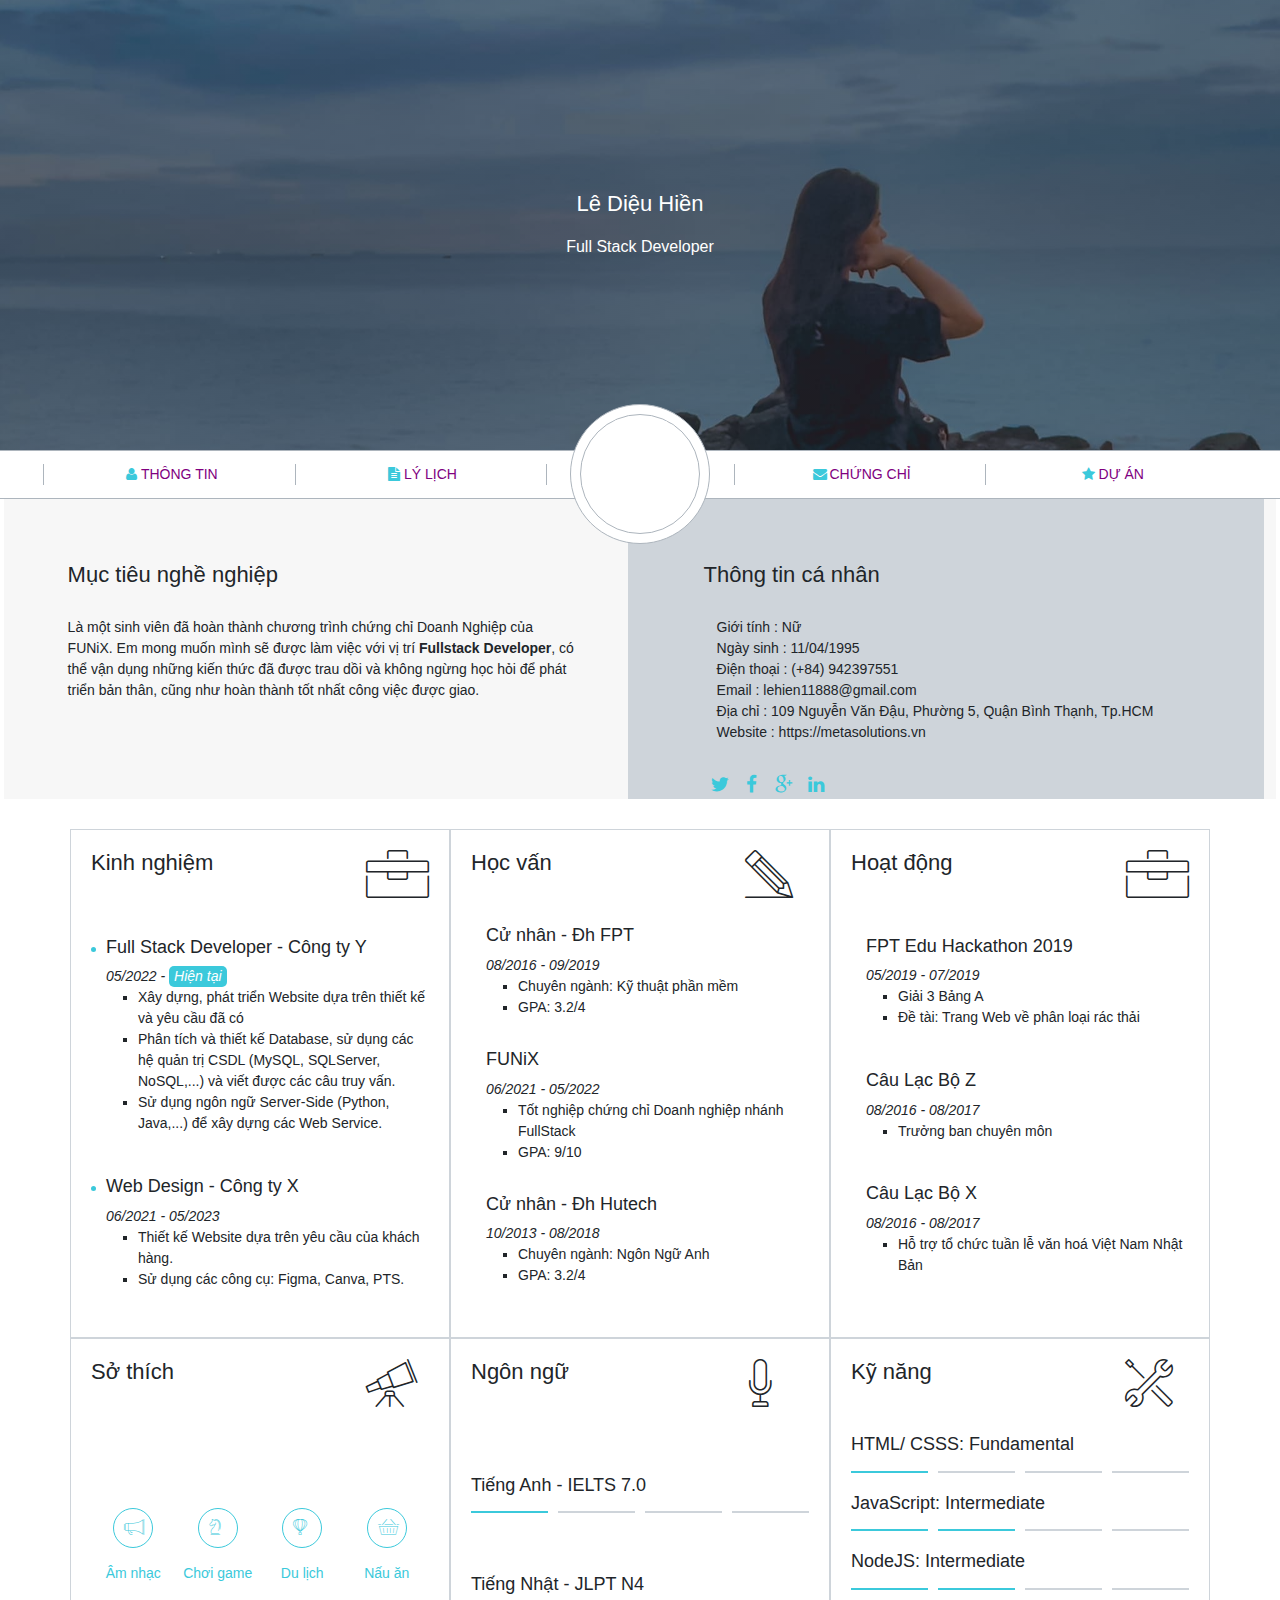
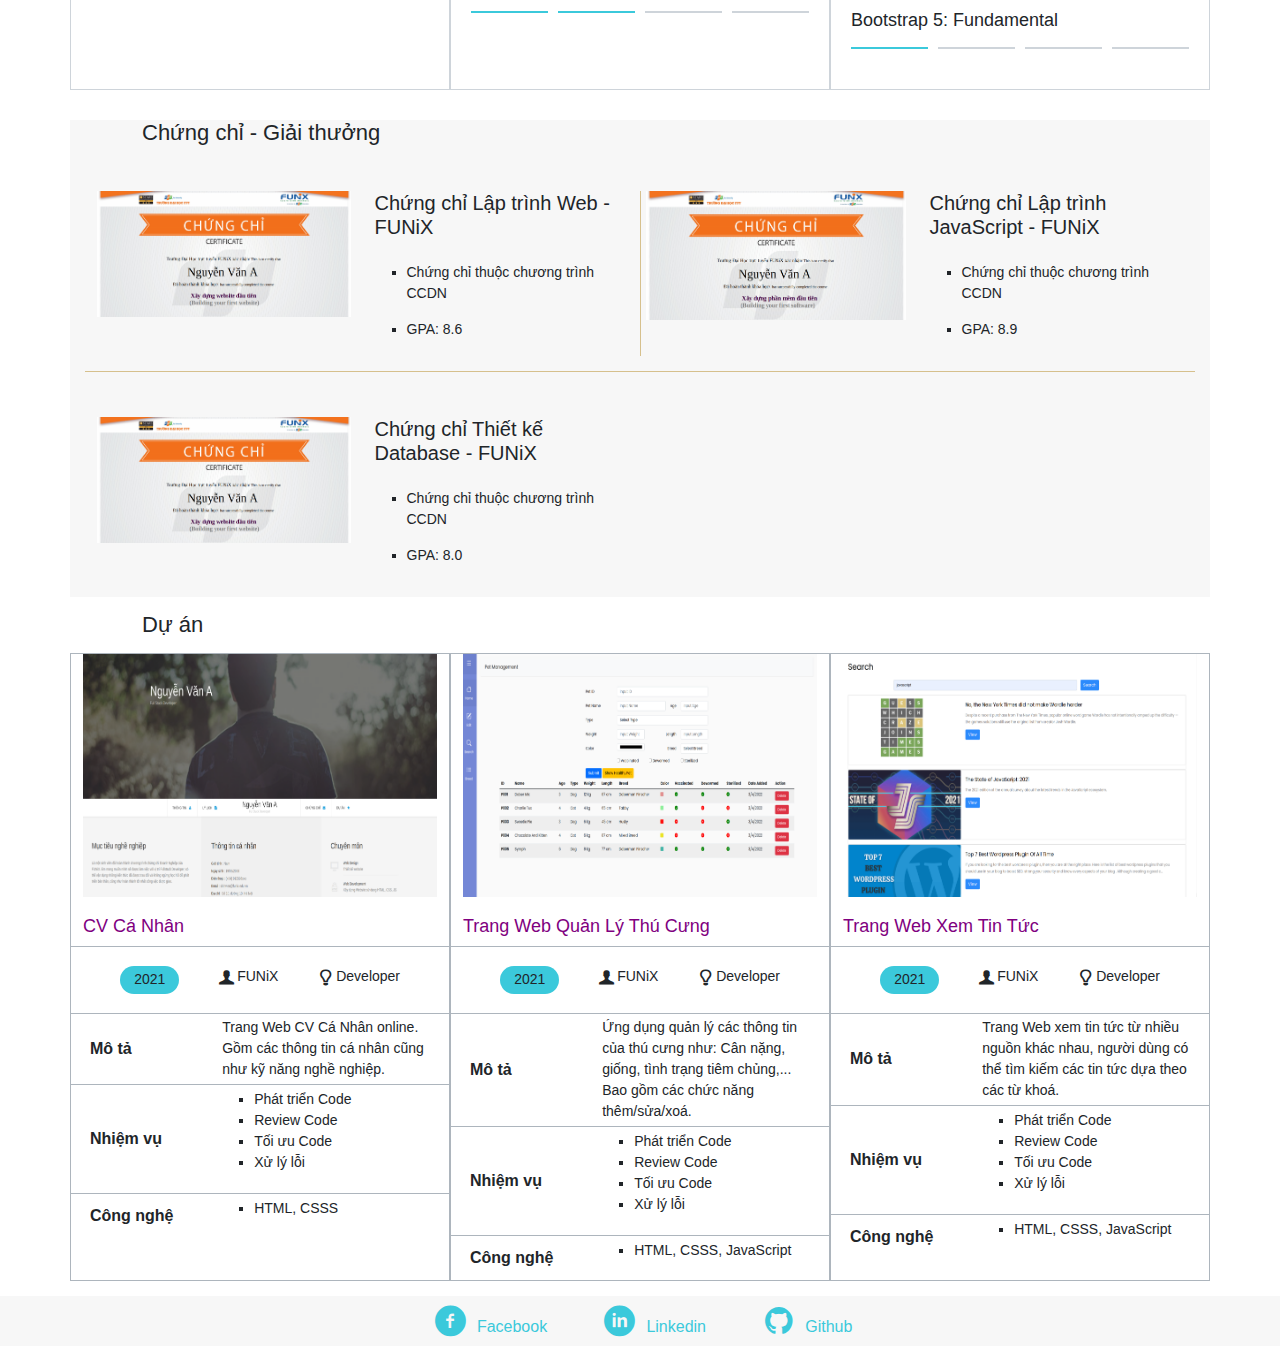
==== commit 55ab048f: "Update index.html" ====
--- a/index.html
+++ b/index.html
@@ -24,7 +24,7 @@
           <div class="nav-item"><i class="icon-user"></i><a class="nav-link" href="#about">Thông tin</a></div>
           <div class="nav-item"><i class="icon-doc-text-inv"></i><a class="nav-link" href="#job-info">Lý lịch</a></div>
           <div class="nav-other"><span class="nav-ava">
-            <img src="/images/ava-img.jpg" alt="This is my avatar" width="25%" height="auto"/>
+            <img src="https://scontent.fsgn2-9.fna.fbcdn.net/v/t39.30808-6/283145988_2495140923960197_1720058420597790326_n.jpg?_nc_cat=105&ccb=1-7&_nc_sid=5614bc&_nc_ohc=ofnj7BN3E-UAX_I7VkT&_nc_ht=scontent.fsgn2-9.fna&oh=00_AfD77mJPVxXP0vN609OymXExnzu1hZ6hPMVTtPnKqdL5Fw&oe=65161043" alt="This is my avatar" width="25%" height="auto"/>
           </span></div>
           <div class="nav-item"><i class="icon-mail-alt"></i><a class="nav-link" href="#certificate">Chứng chỉ</a></div>
           <div class="nav-item"><i class="icon-star-1"></i><a class="nav-link" href="#project">Dự Án</a></div>
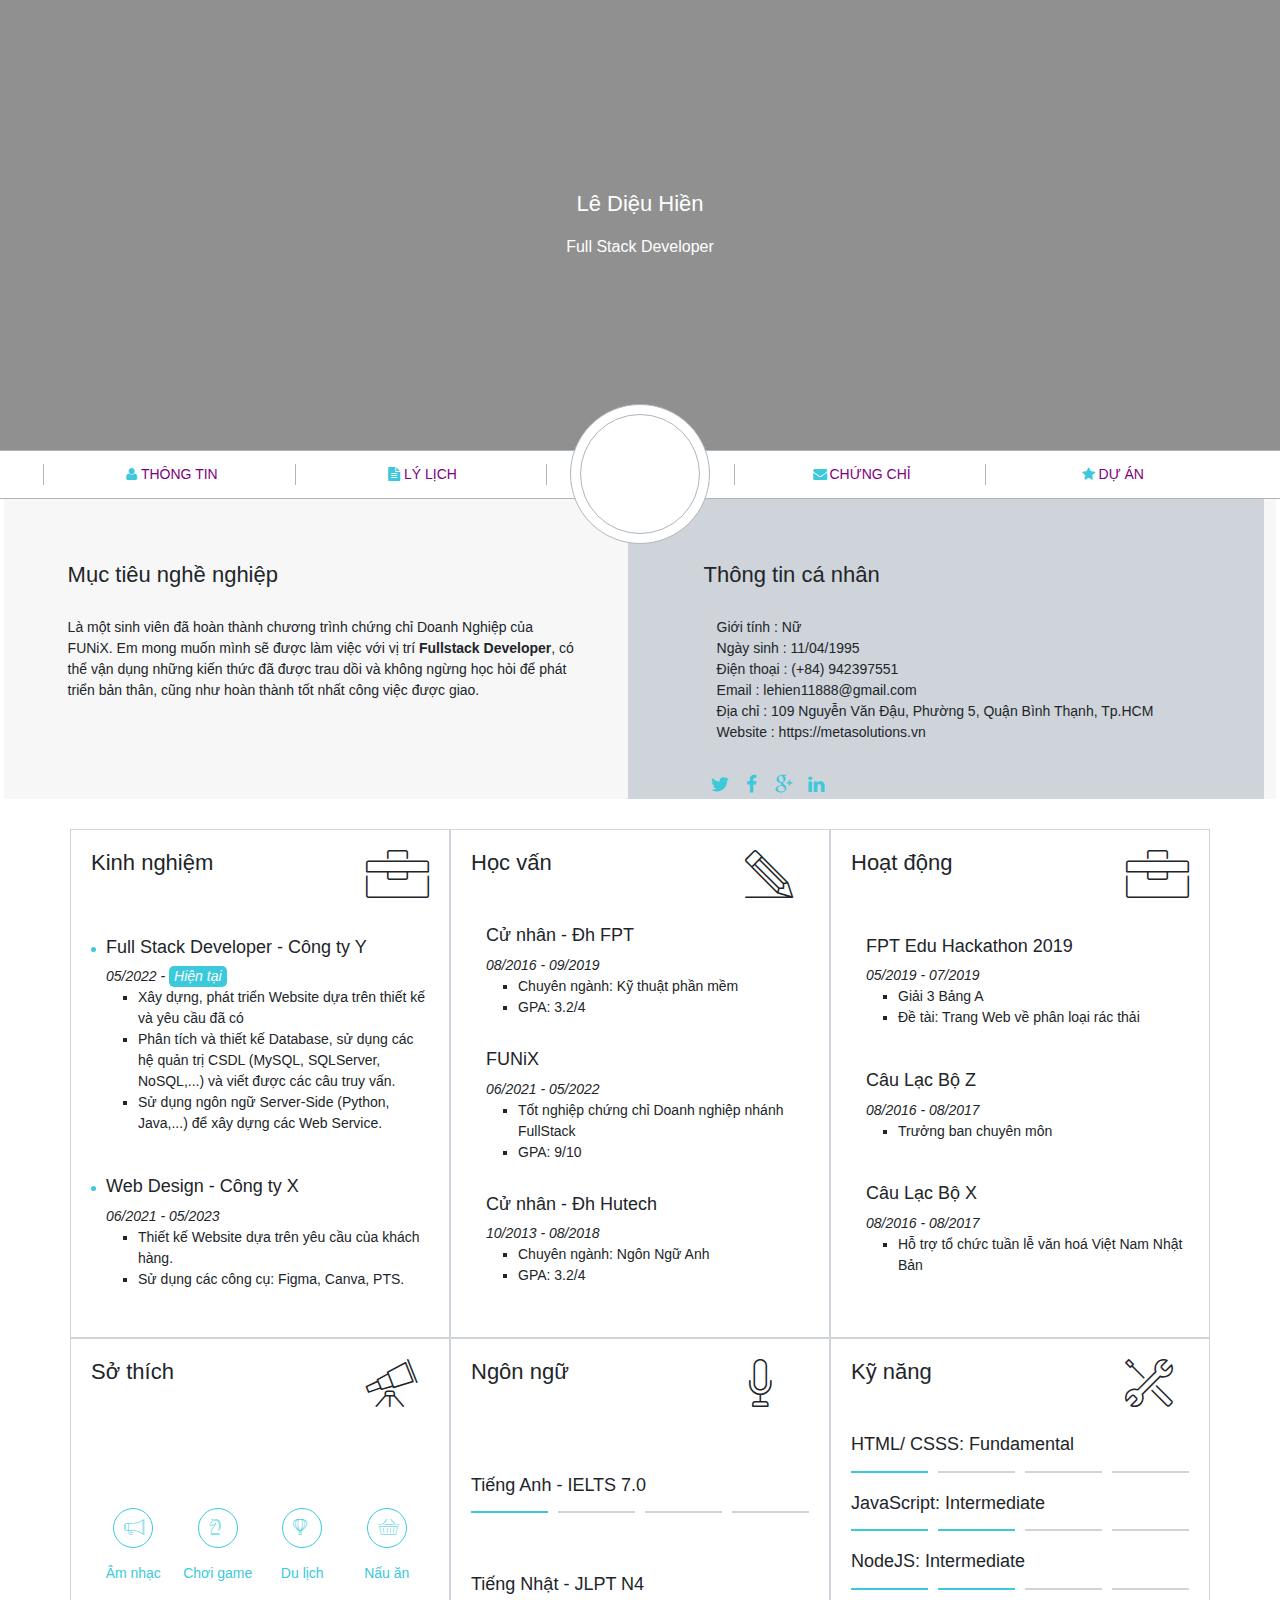
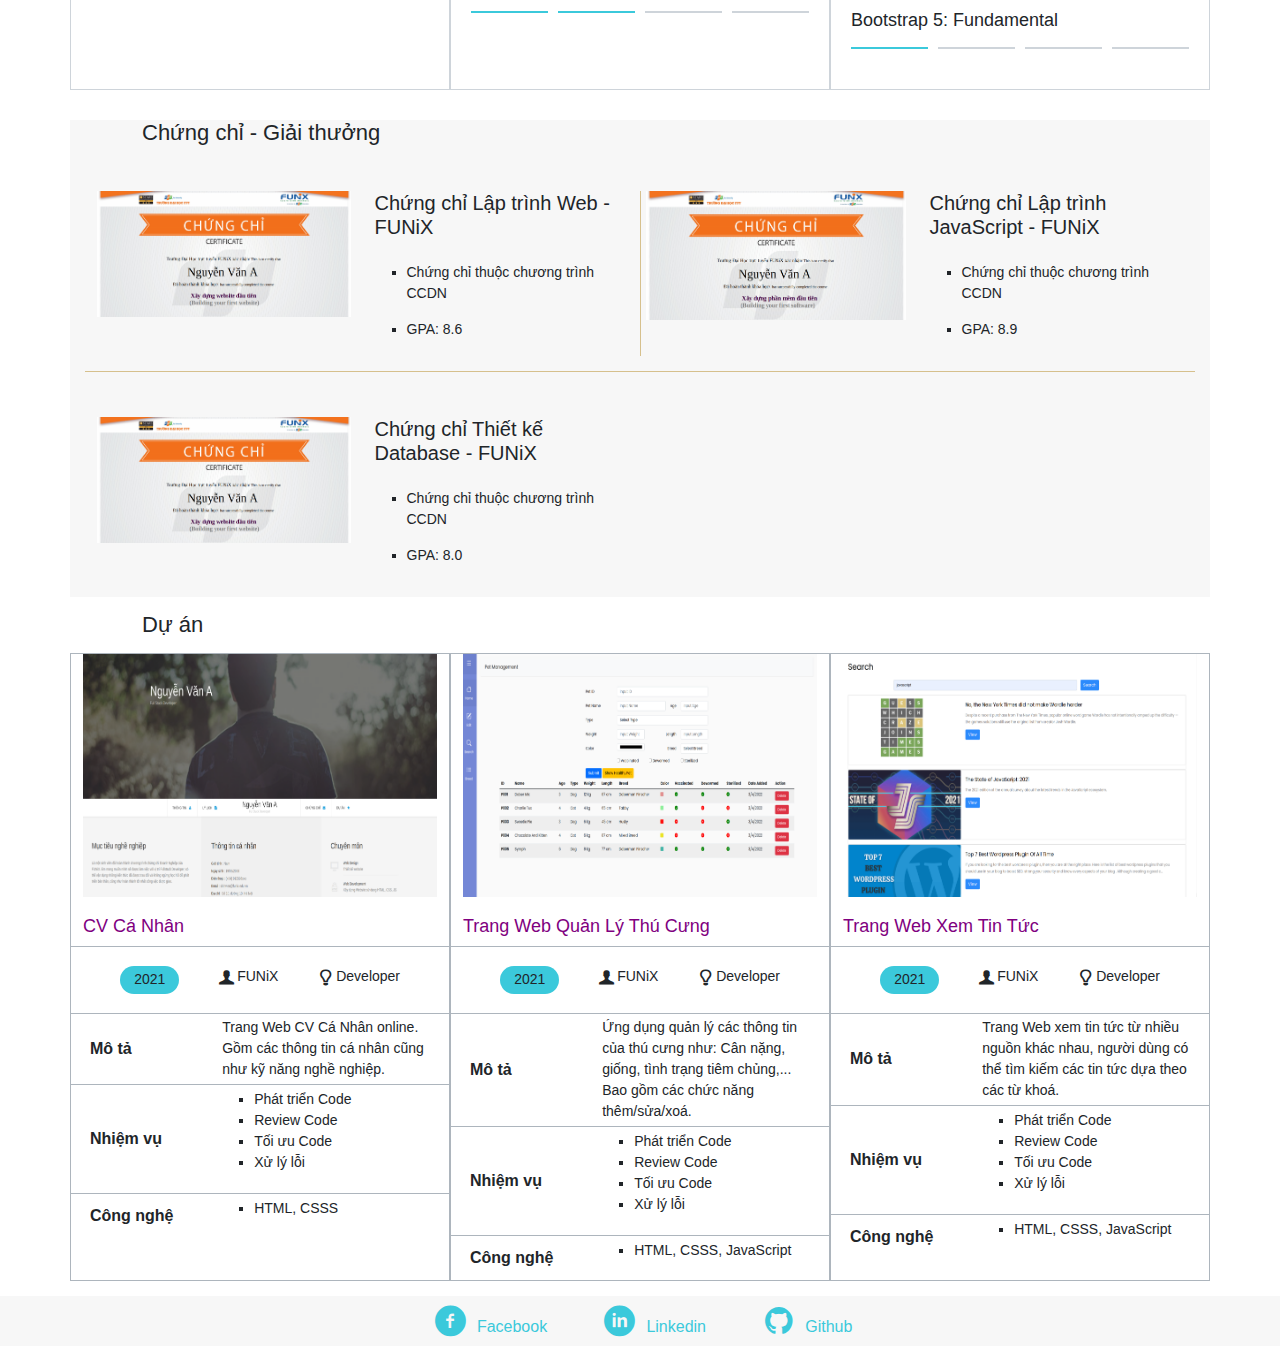
==== commit f8b250bb: "Update index.html" ====
--- a/index.html
+++ b/index.html
@@ -24,7 +24,7 @@
           <div class="nav-item"><i class="icon-user"></i><a class="nav-link" href="#about">Thông tin</a></div>
           <div class="nav-item"><i class="icon-doc-text-inv"></i><a class="nav-link" href="#job-info">Lý lịch</a></div>
           <div class="nav-other"><span class="nav-ava">
-            <img src="https://scontent.fsgn2-9.fna.fbcdn.net/v/t39.30808-6/283145988_2495140923960197_1720058420597790326_n.jpg?_nc_cat=105&ccb=1-7&_nc_sid=5614bc&_nc_ohc=ofnj7BN3E-UAX_I7VkT&_nc_ht=scontent.fsgn2-9.fna&oh=00_AfD77mJPVxXP0vN609OymXExnzu1hZ6hPMVTtPnKqdL5Fw&oe=65161043" alt="This is my avatar" width="25%" height="auto"/>
+            <img src="https://scontent.fsgn2-6.fna.fbcdn.net/v/t1.6435-9/123572371_2035768899897404_8973453969836882511_n.jpg?_nc_cat=111&ccb=1-7&_nc_sid=09cbfe&_nc_ohc=cp1Iqc0N7R0AX_CfIIG&_nc_ht=scontent.fsgn2-6.fna&_nc_e2o=s&oh=00_AfBaw45mPR81tsTYaurreuaLOqAFnzhQAZgE2p_kVuojqA&oe=6538C8E2" alt="This is my avatar" width="25%" height="auto"/>
           </span></div>
           <div class="nav-item"><i class="icon-mail-alt"></i><a class="nav-link" href="#certificate">Chứng chỉ</a></div>
           <div class="nav-item"><i class="icon-star-1"></i><a class="nav-link" href="#project">Dự Án</a></div>
@@ -312,7 +312,7 @@
       <div class="project1 col-12 col-sm-12 col-md-4 col-lg-4 col-xl-4">
         <div class="row">
       <span class="col-12"><img src="images/project_1.png" alt="This is project 1 image" width="100%" height="auto"></span>
-      <div class="col-12 project1-title"><a class="project-link" href="/digital-cv.html" target="_blank"><h2>CV Cá Nhân</h2></a></div>
+      <div class="col-12 project1-title"><a class="project-link" href="digital-cv.html" target="_blank"><h2>CV Cá Nhân</h2></a></div>
       <div class="col-12 project1-info">
         <span class="project1-info-year"><p>2021</p></span>
         <span class="project1-info-agency"><i class="icon-user-1"></i><p>FUNiX</p></span>
@@ -352,7 +352,7 @@
       <div class="project2 col-12 col-sm-12 col-md-4 col-lg-4 col-xl-4">
         <div class="row">
       <span class="col-12"><img src="images/project_2.png" alt="This is project 2 image" width="100%" height="auto"></span>
-      <div class="col-12 project2-title"><a class="project-link" href="/digital-cv.html" target="_blank"><h2>Trang Web Quản Lý Thú Cưng</h2></a></div>
+      <div class="col-12 project2-title"><a class="project-link" href="digital-cv.html" target="_blank"><h2>Trang Web Quản Lý Thú Cưng</h2></a></div>
       <div class="col-12 project2-info">
       <span class="project2-info-year"><p>2021</p></span>
       <span class="project2-info-agency"><i class="icon-user-1"></i><p>FUNiX</p></span>
@@ -391,7 +391,7 @@
       <div class="project3 col-12 col-sm-12 col-md-4 col-lg-4 col-xl-4">
         <div class="row">
       <span class="col-12 col-sm-12 col-md-12 col-lg-12"><img src="images/project_3.png" alt="This is project 3 image" width="100%" height="auto"></span>
-      <div class="col-12 col-sm-12 col-md-12 col-lg-12 project3-title"><a class="project-link" href="/digital-cv.html" target="_blank"><h2>Trang Web Xem Tin Tức</h2></a></div>
+      <div class="col-12 col-sm-12 col-md-12 col-lg-12 project3-title"><a class="project-link" href="digital-cv.html" target="_blank"><h2>Trang Web Xem Tin Tức</h2></a></div>
       <div class="col-12 col-sm-12 col-md-12 col-lg-12 project3-info">
       <span class="project3-info-year"><p>2021</p></span>
       <span class="project3-info-agency"><i class="icon-user-1"></i><p>FUNiX</p></span>
--- a/css/desktop.style.css
+++ b/css/desktop.style.css
@@ -57,7 +57,7 @@
       rgba(34, 34, 34, 0.5),
       rgba(34, 34, 34, 0.5)
     ),
-    url(/images/background-img.jpeg);
+    URL("https://scontent.fsgn2-6.fna.fbcdn.net/v/t39.30808-6/312207963_2615579131916375_4947273867039275784_n.jpg?_nc_cat=111&ccb=1-7&_nc_sid=5614bc&_nc_ohc=uN1UgOIH9gAAX_7i0E0&_nc_ht=scontent.fsgn2-6.fna&oh=00_AfA1sJ1yFrrbIJNnf8TWy95-TBAqTTjw3XNM8GqTRTB6vA&oe=65161F86");
   background-size: cover;
   background-position: 50% 55%;
   color: #fff;
